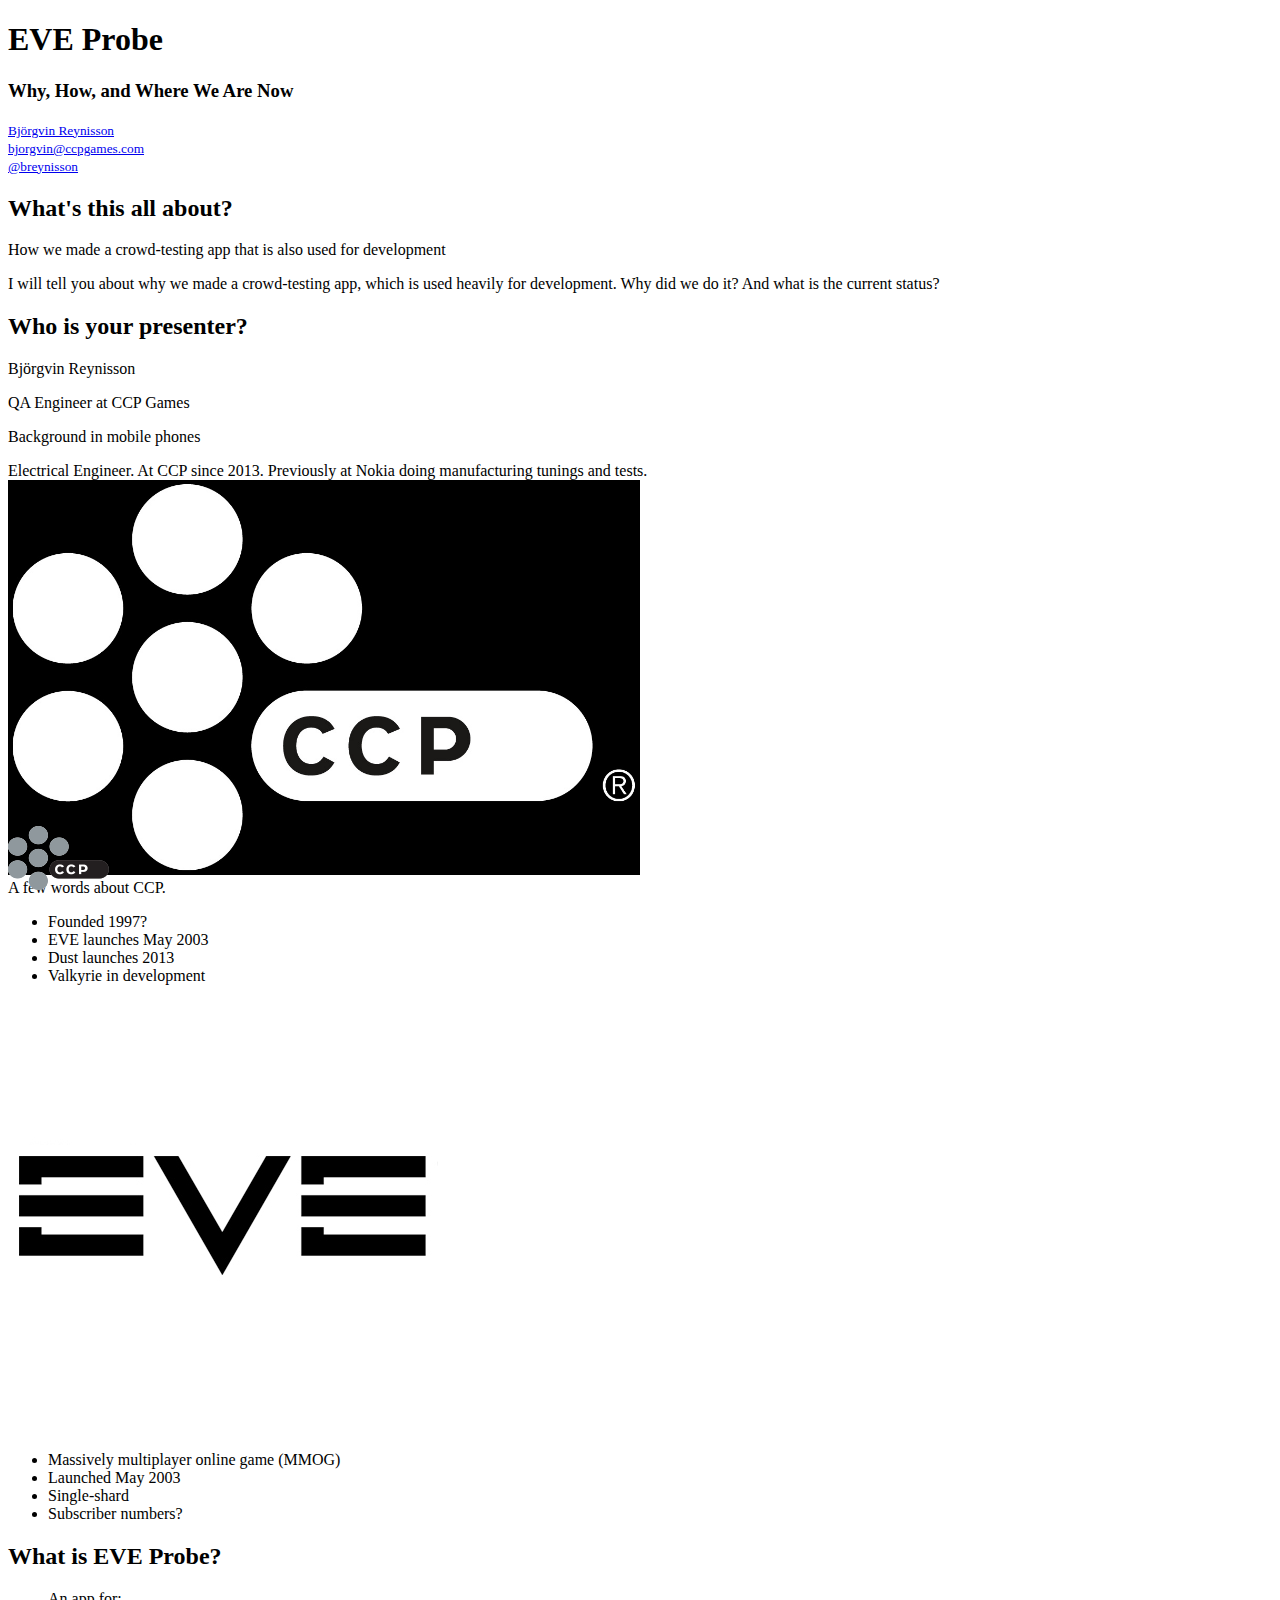
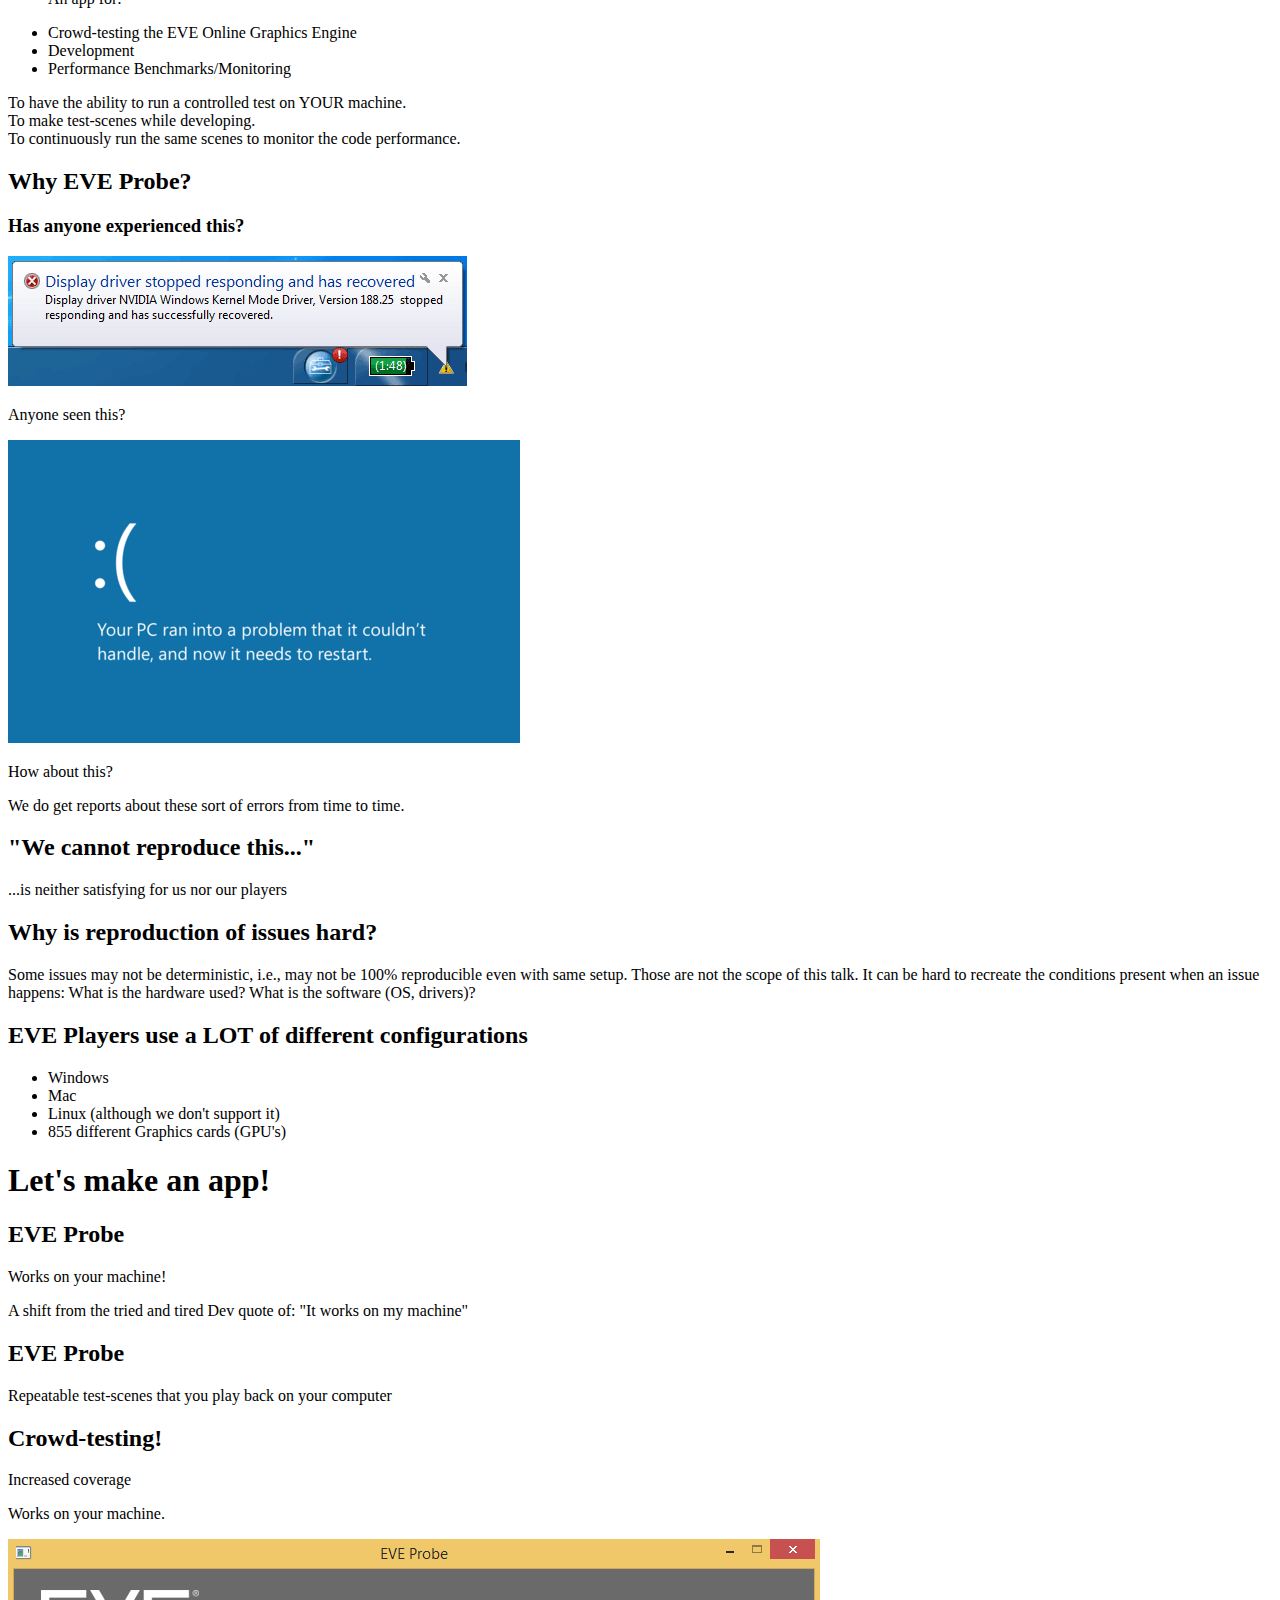
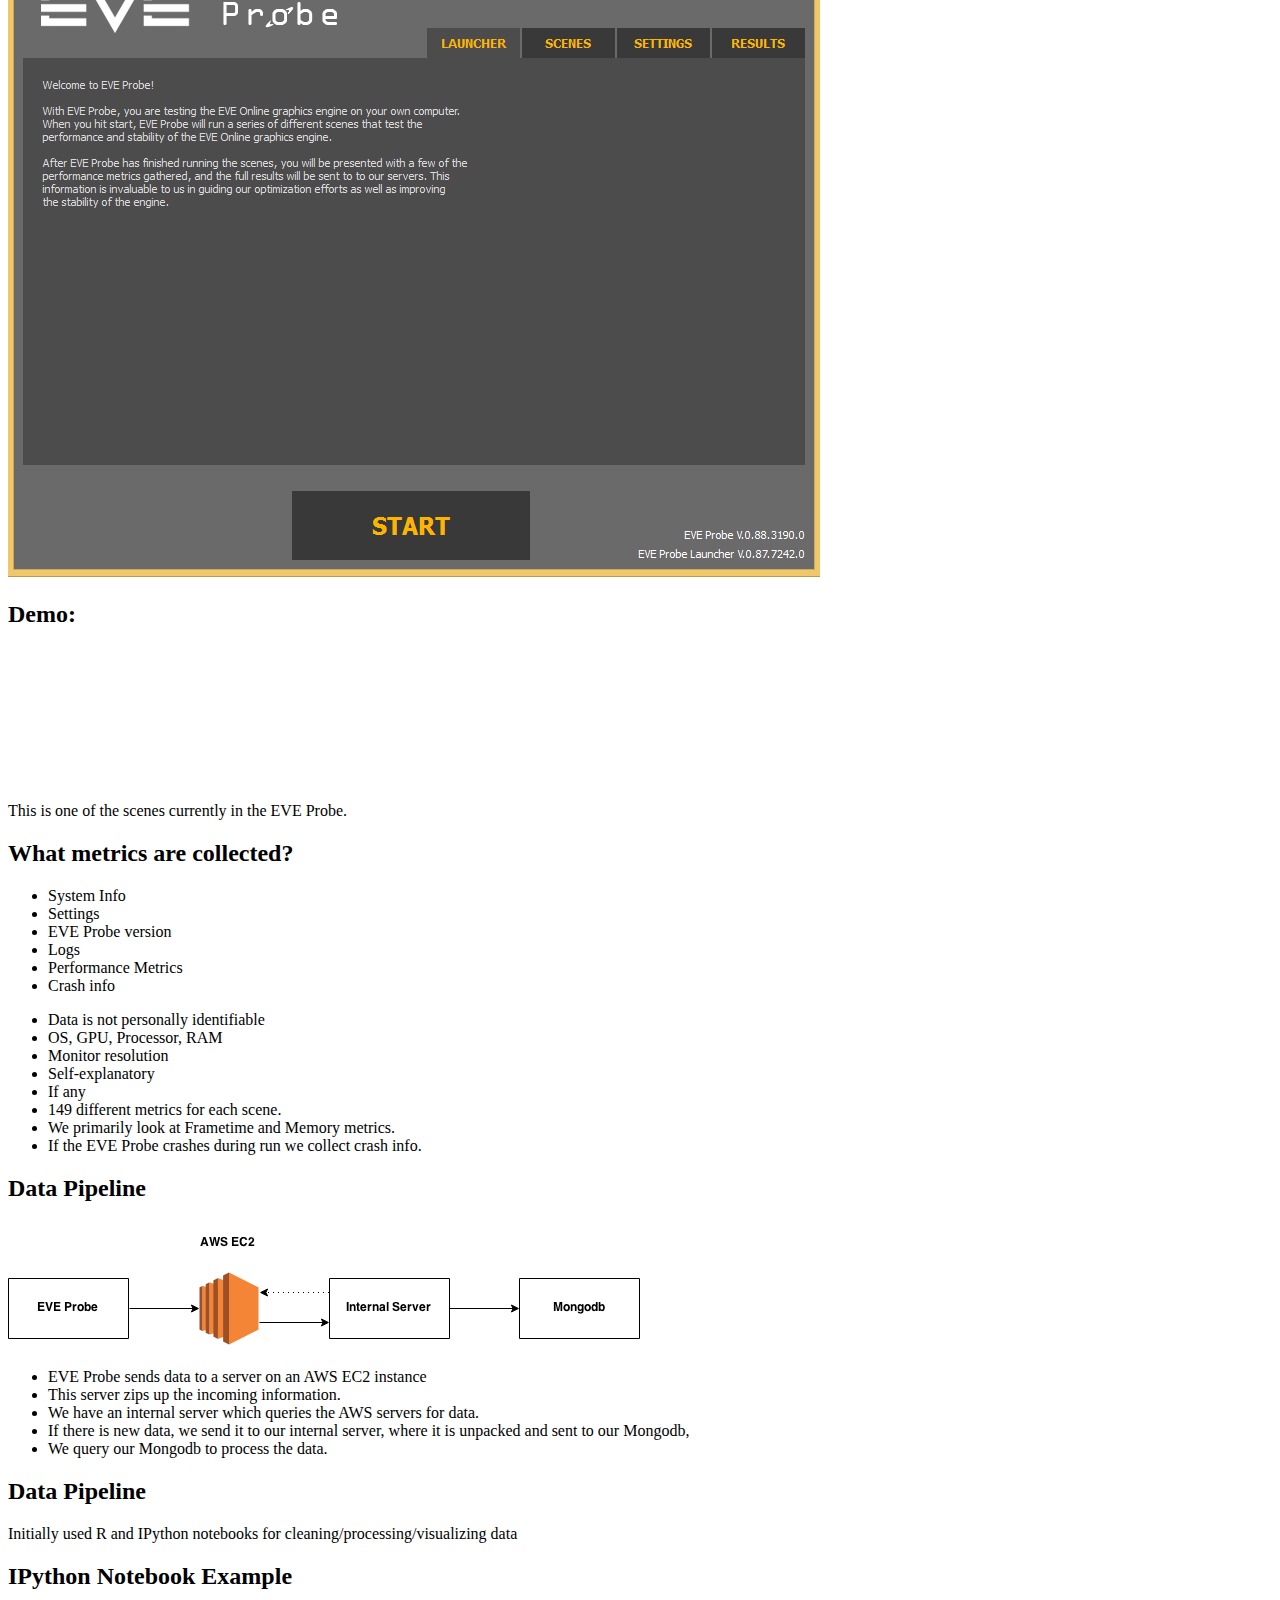
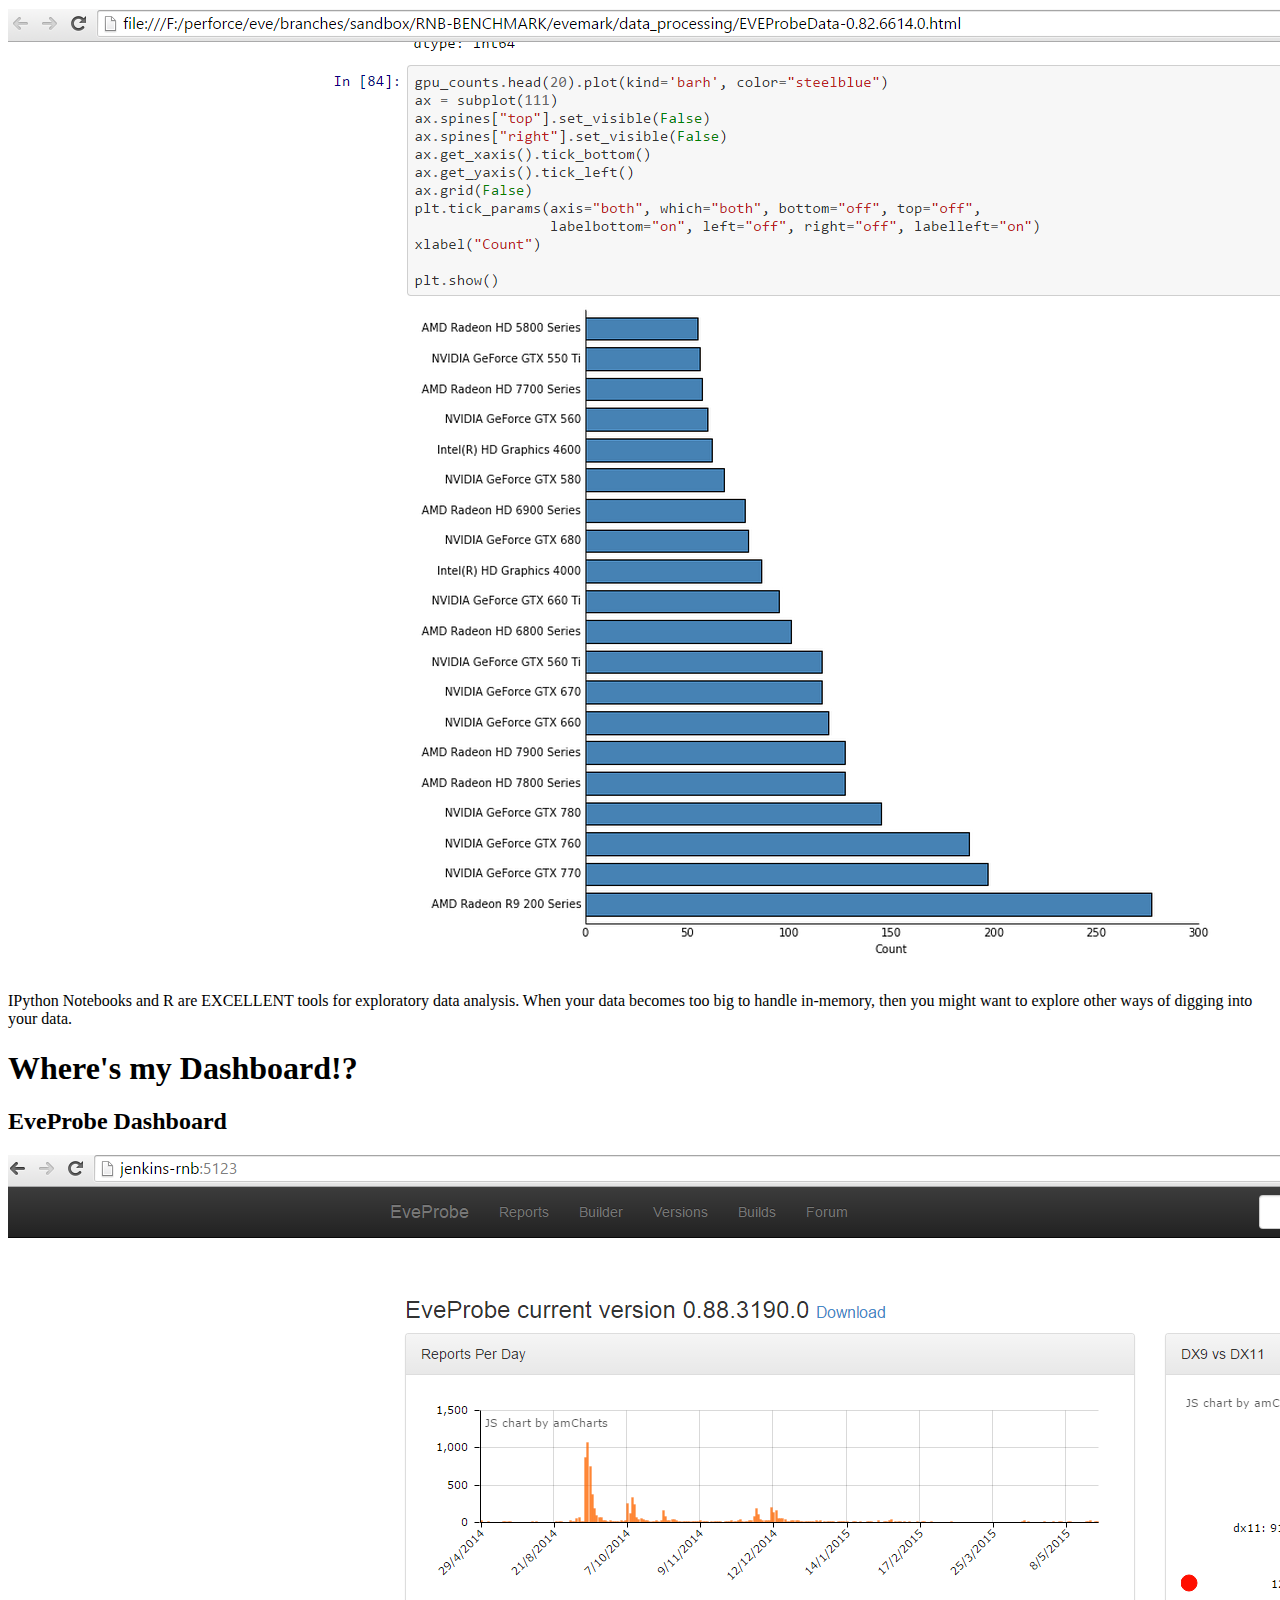
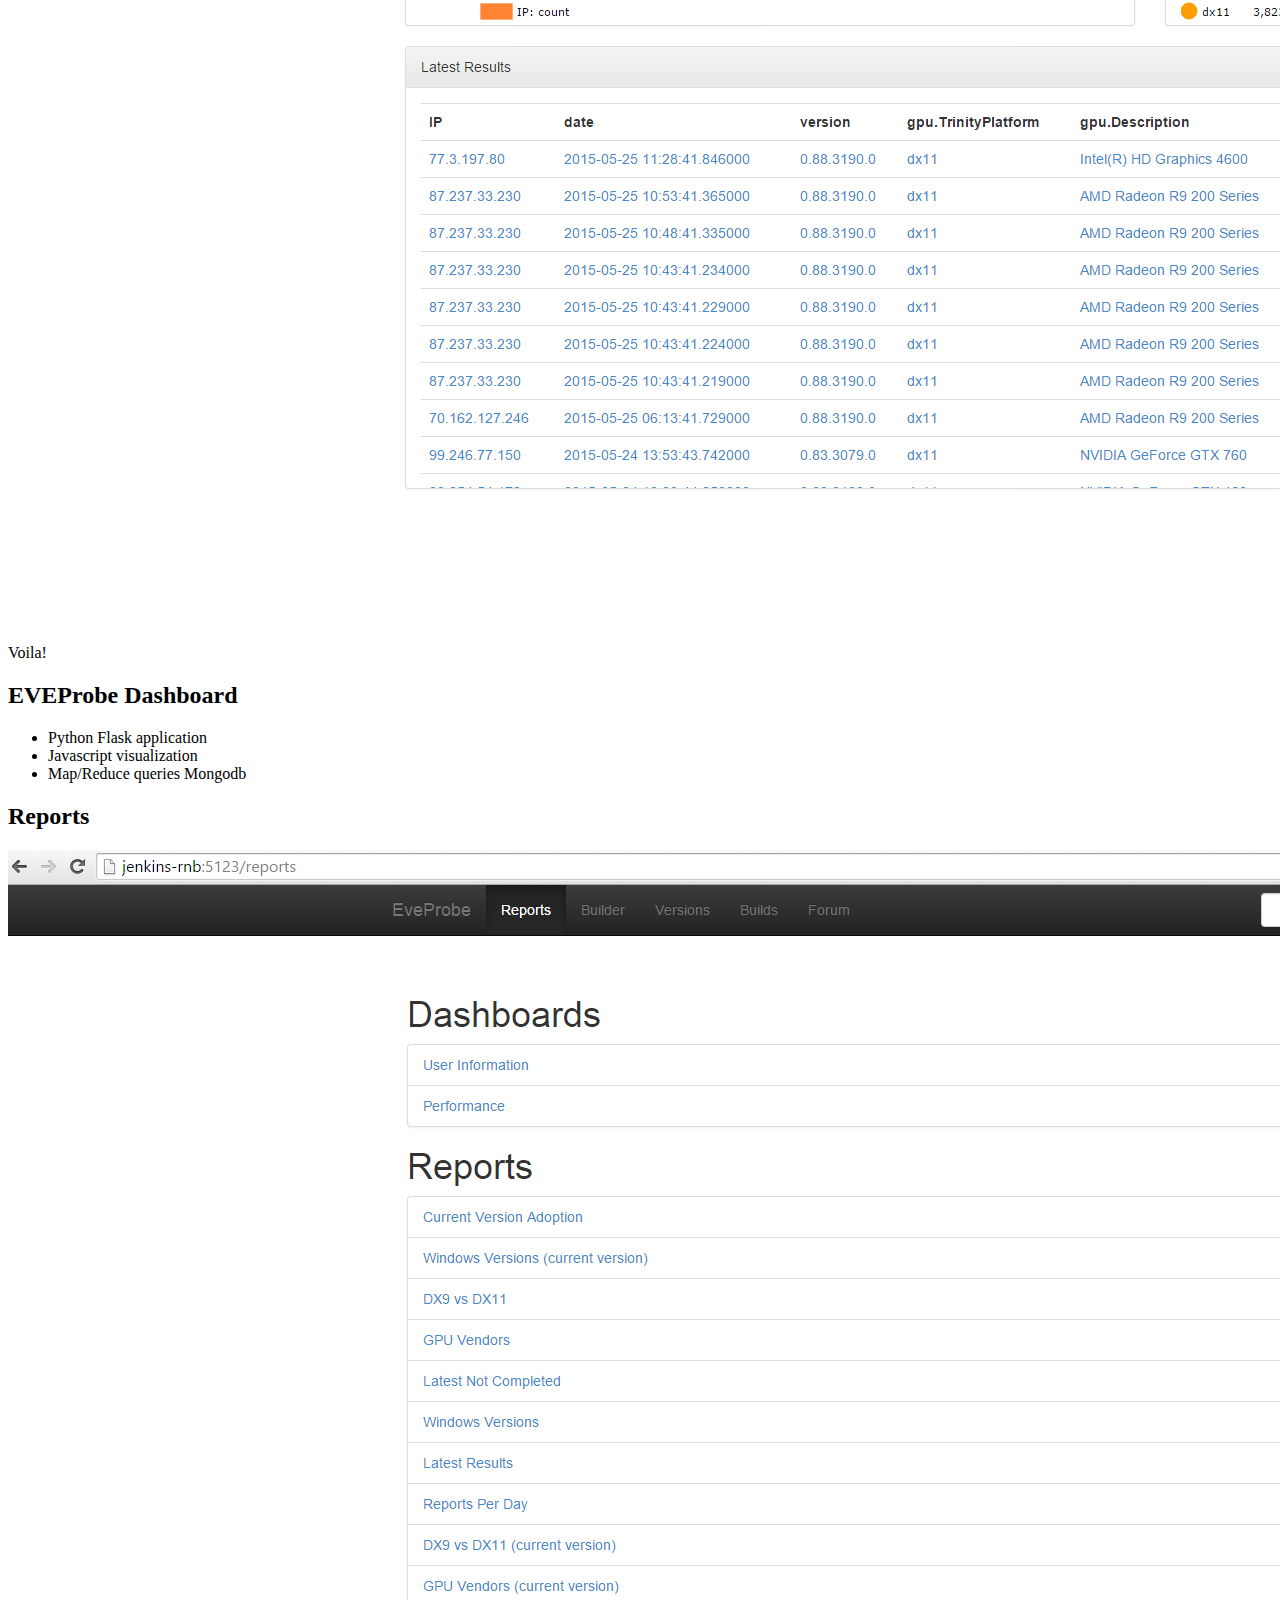
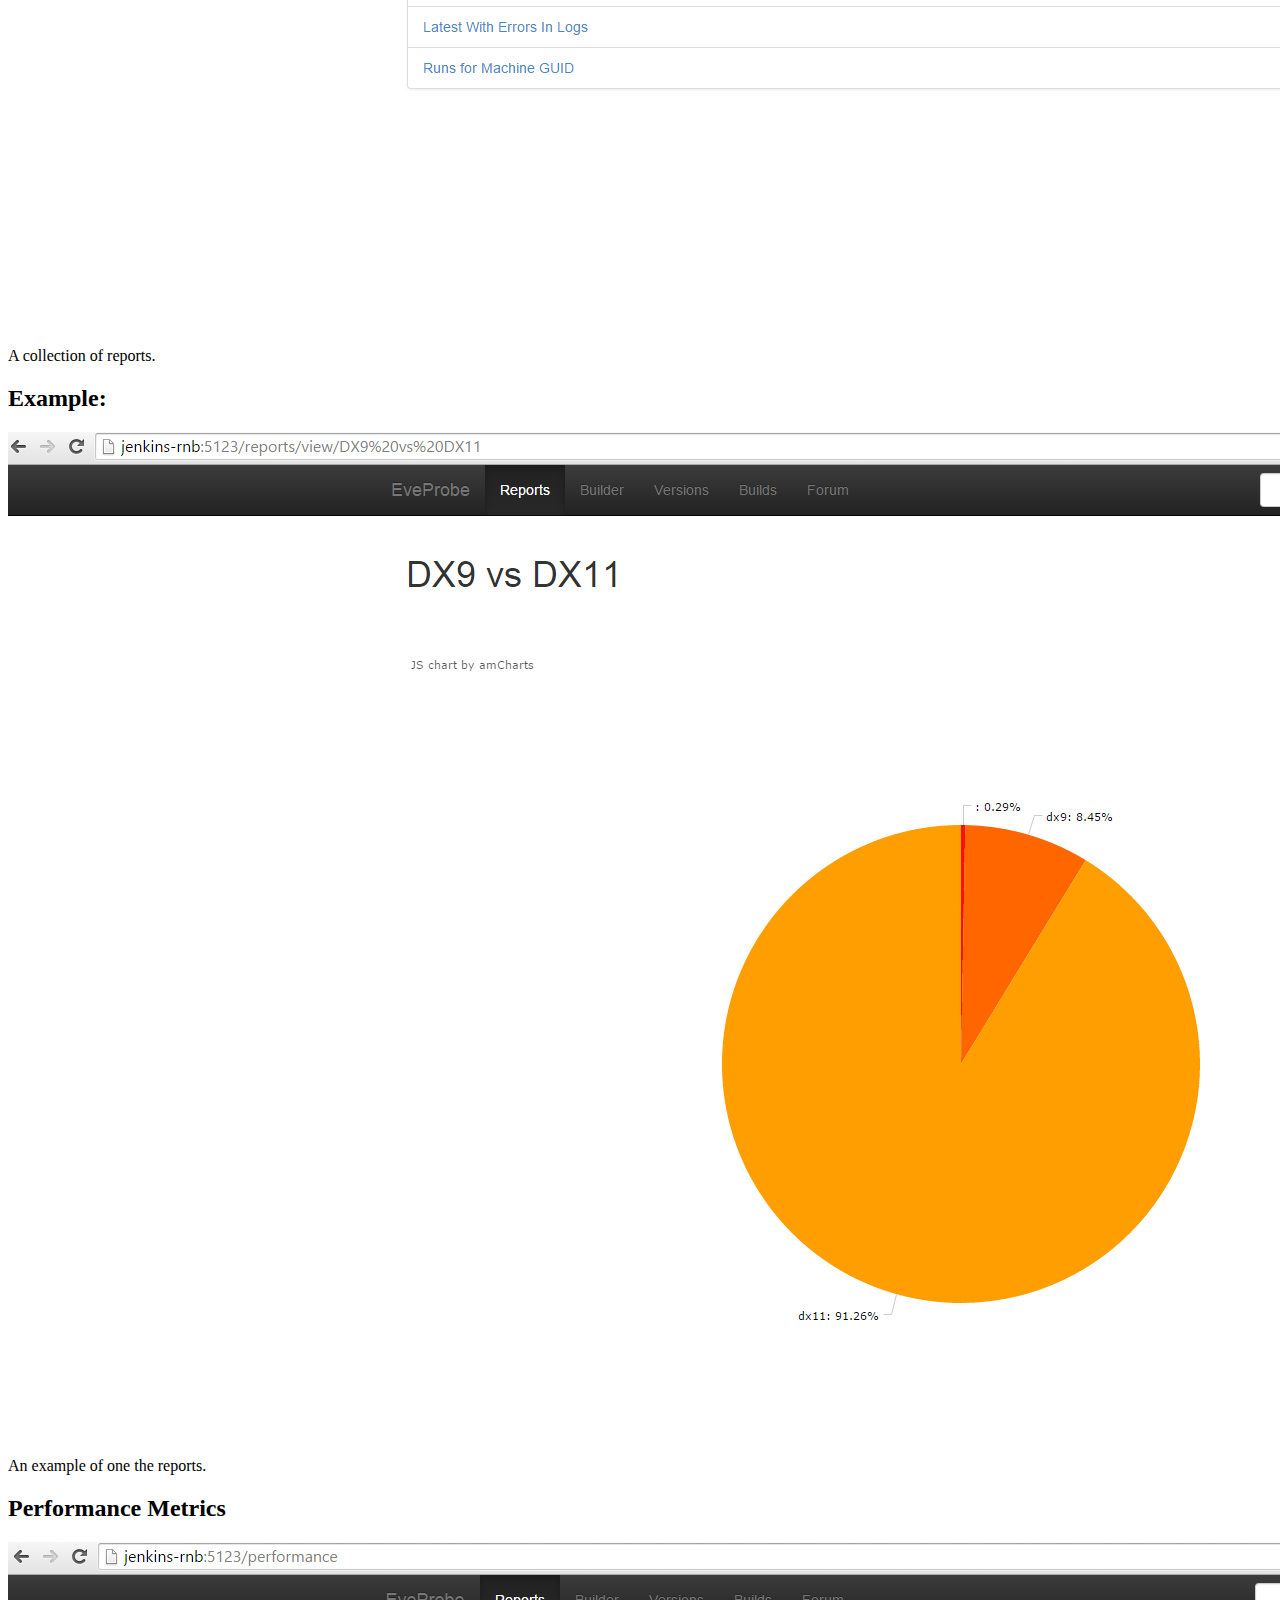
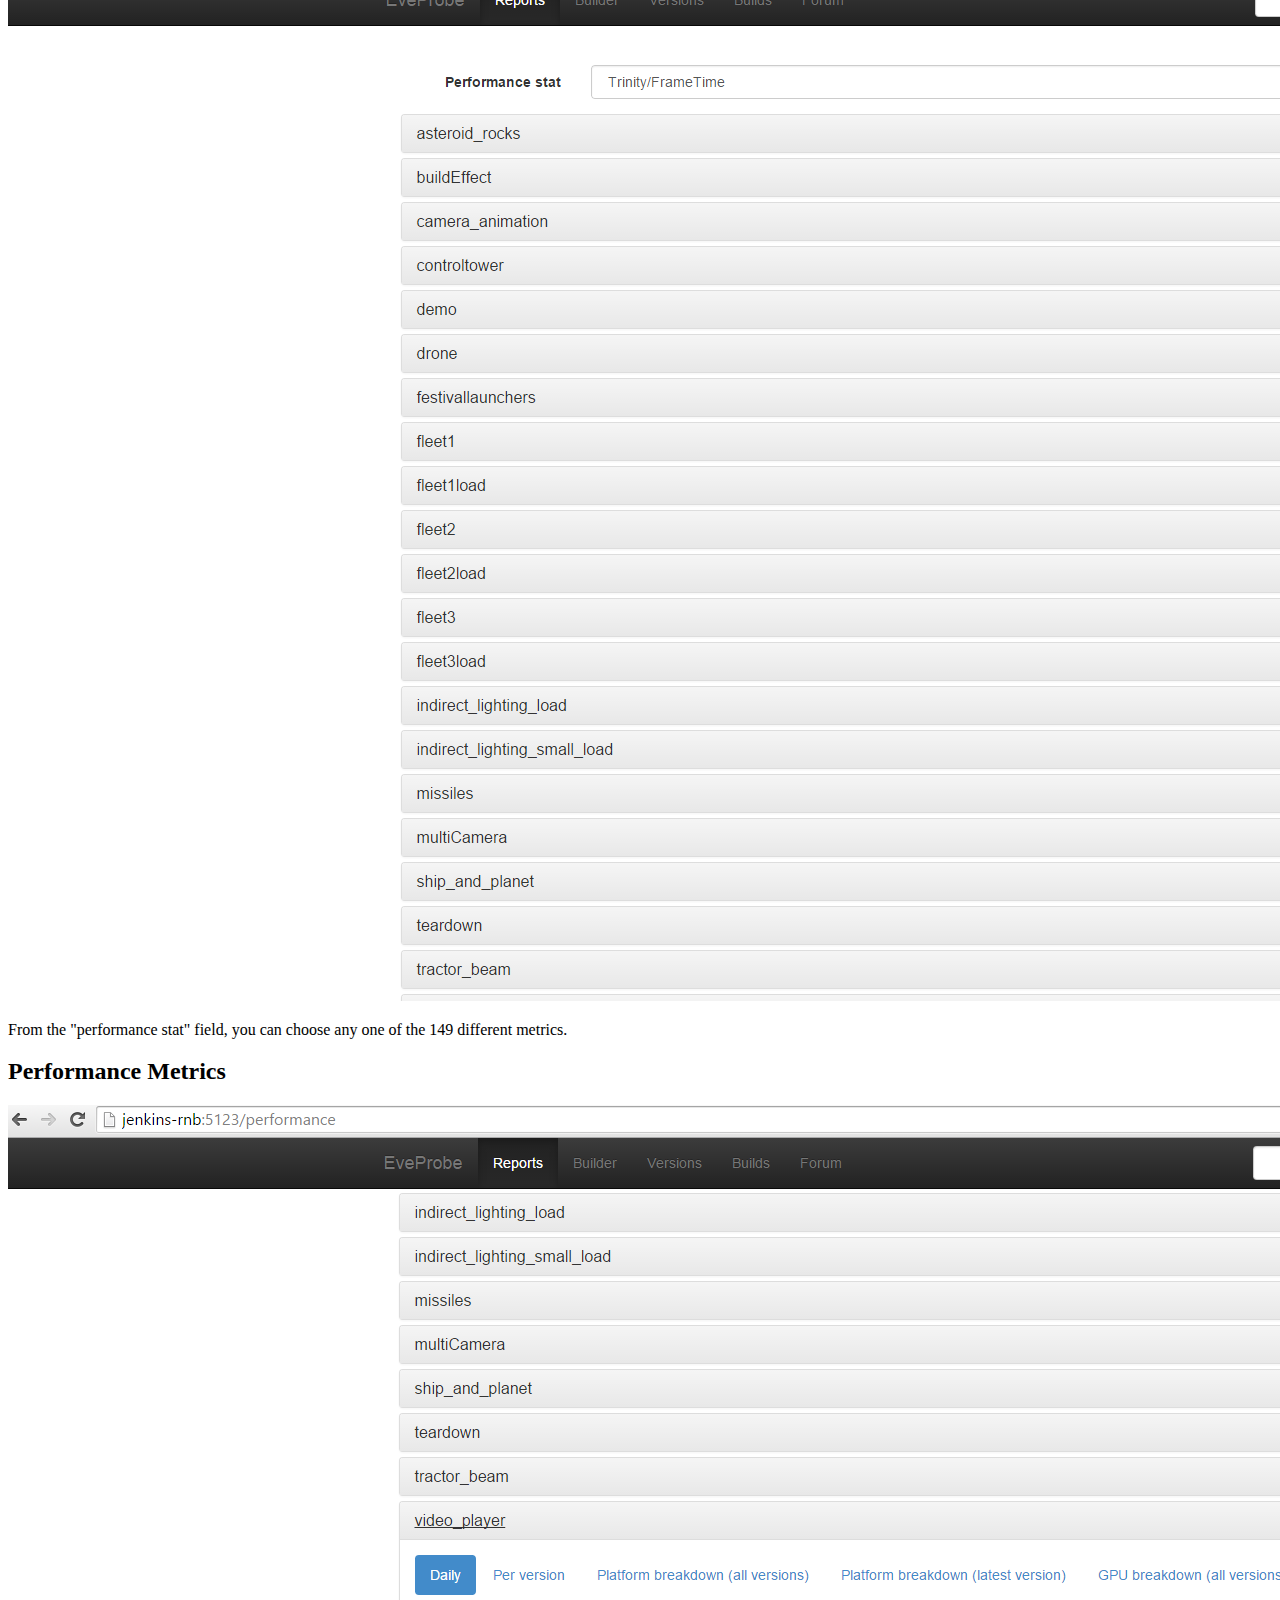
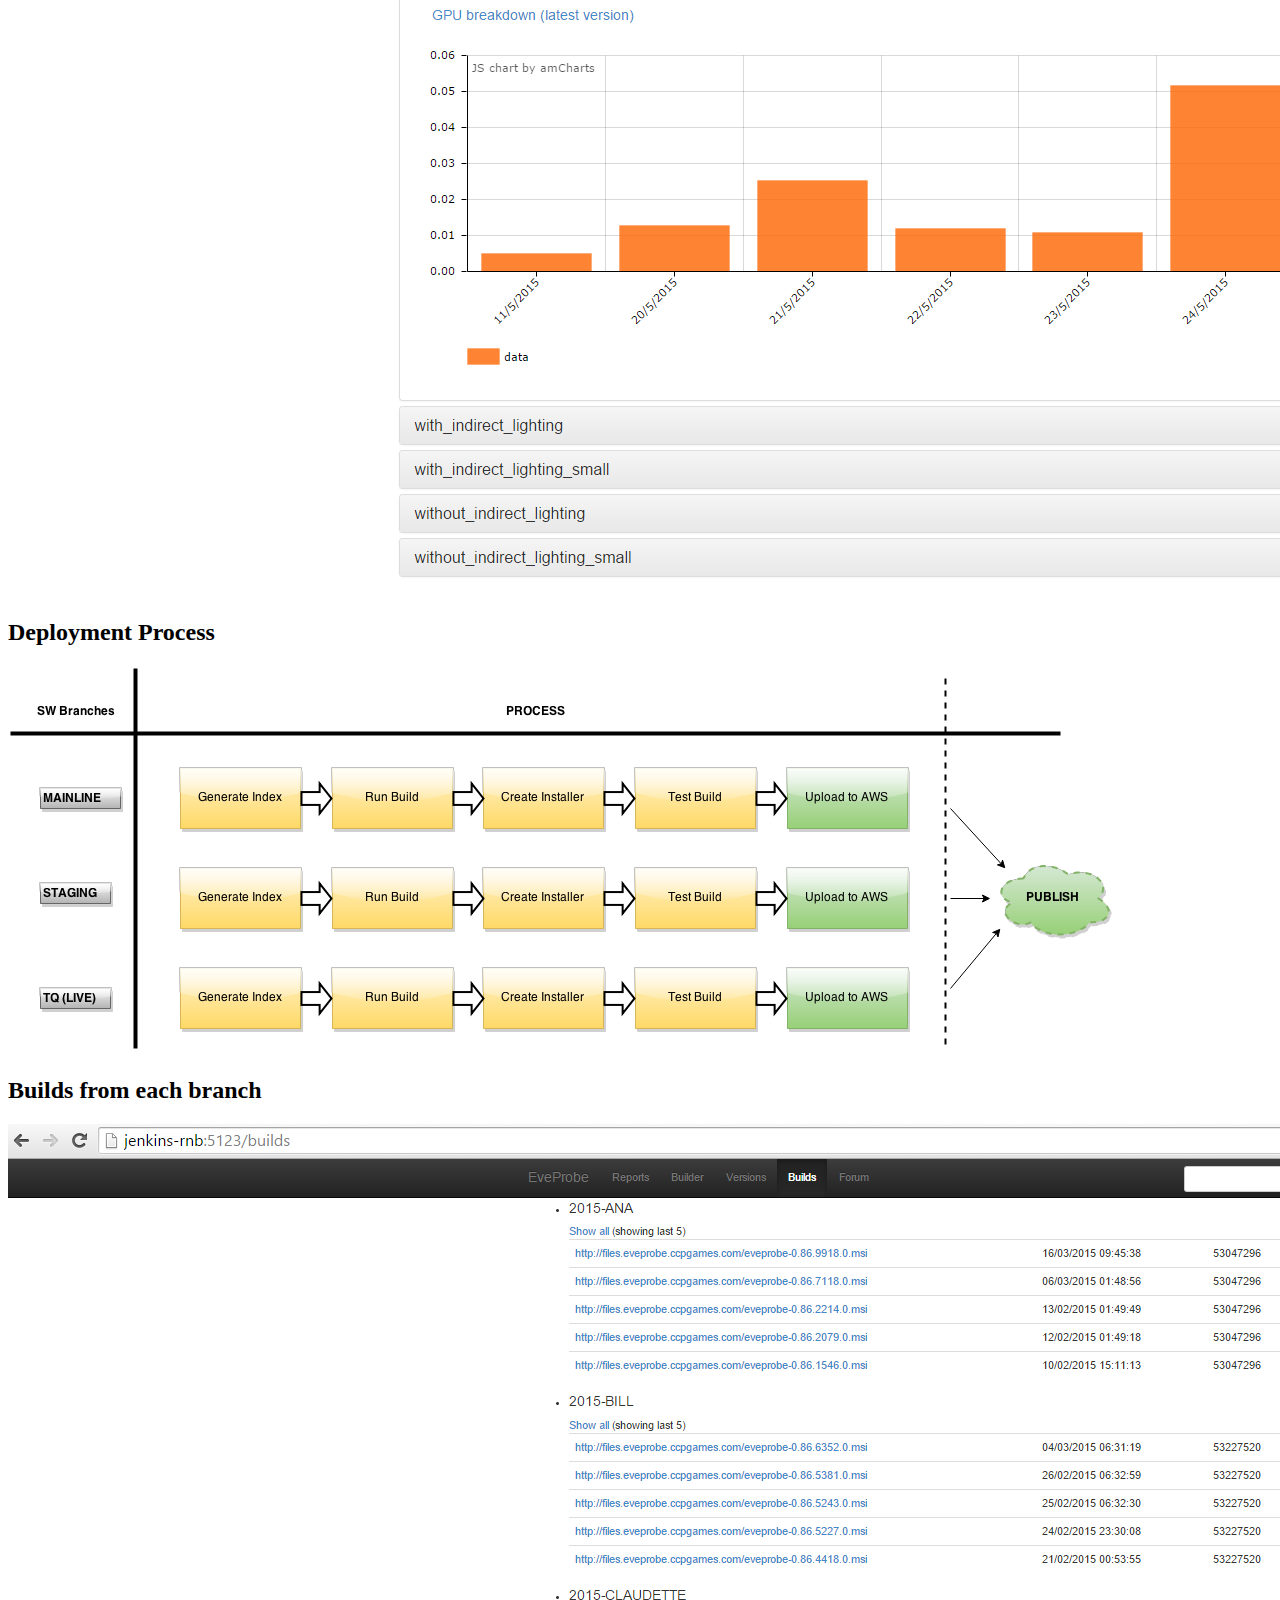
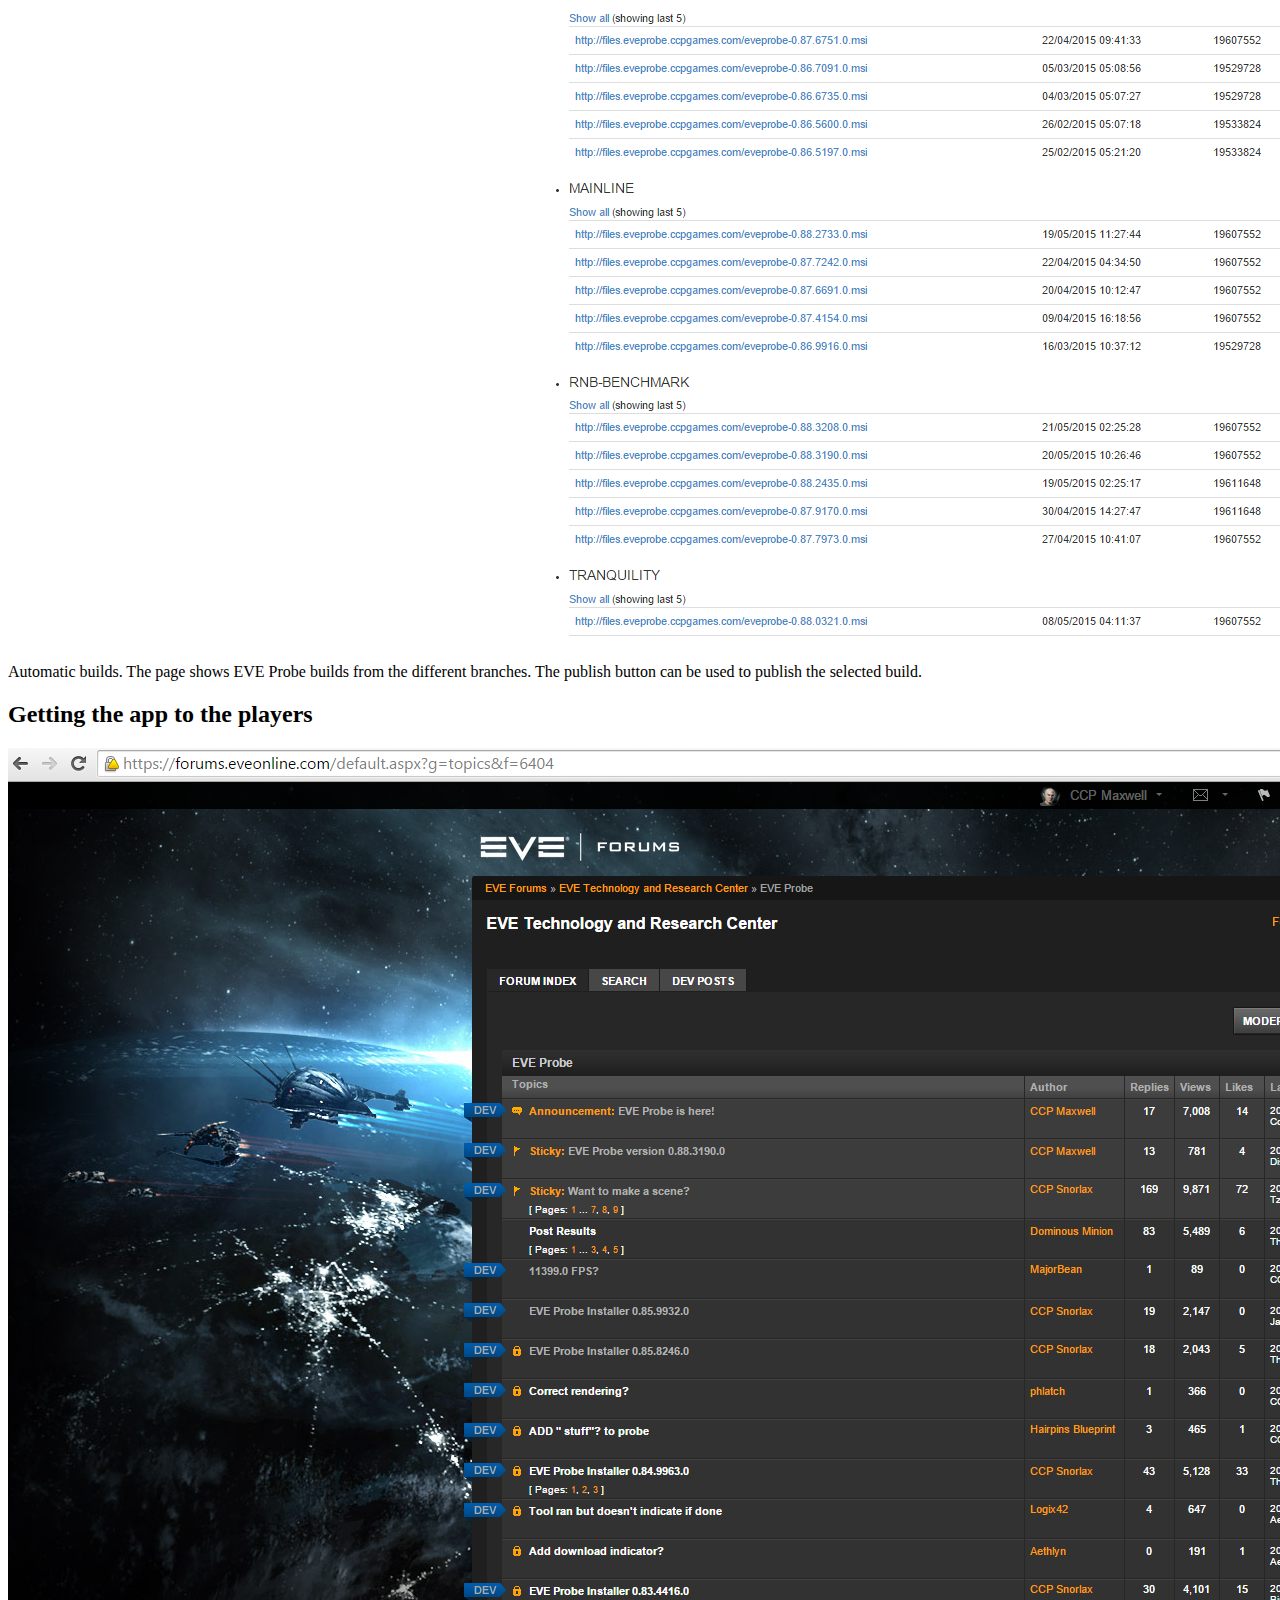
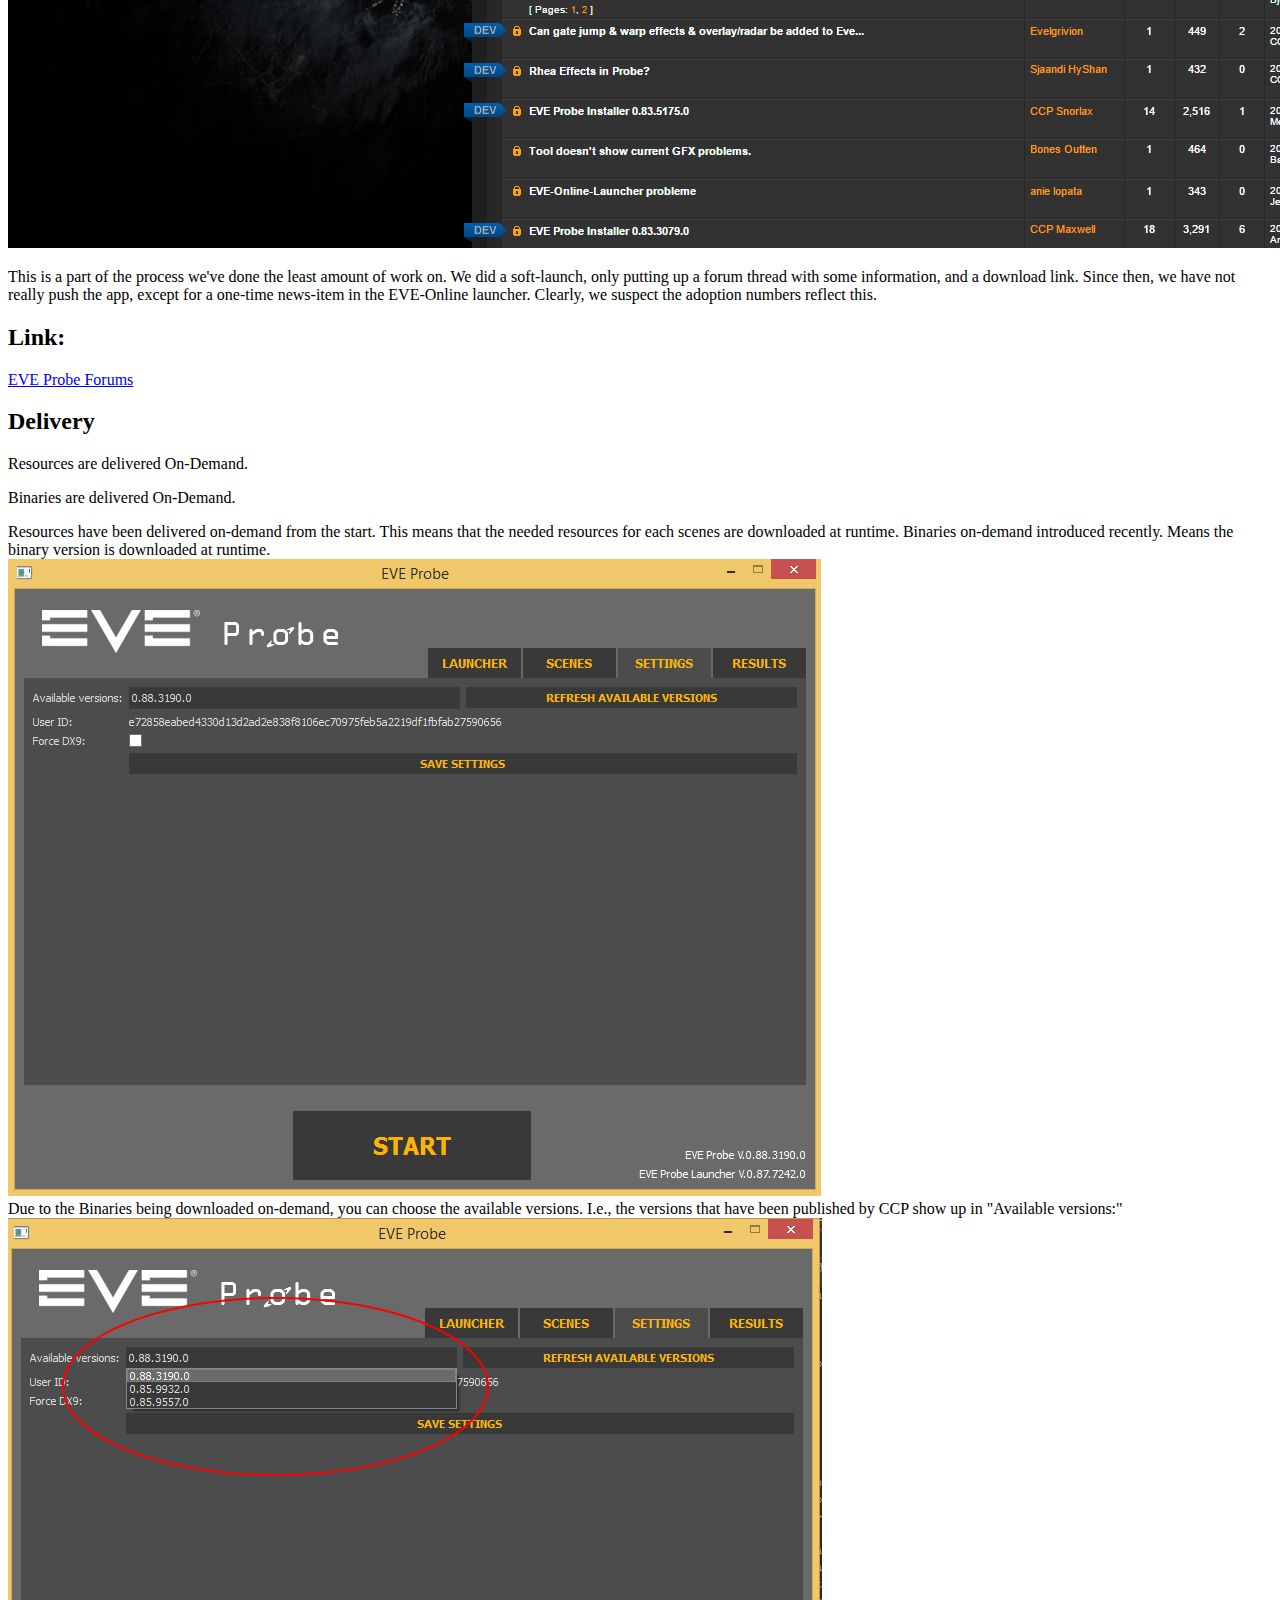
==== index.html @ 6dc3b08c "Copy eveprobe.html file to index.html. (Trial to get gh-pages to work)." ====
<!doctype html>
<html lang="en">

	<head>
		<meta charset="utf-8">

		<title>EVE Probe - Crowd-testing a Graphics Engine</title>

		<meta name="description" content="EVE Probe, Why, What and How.">
		<meta name="author" content="Bjorgvin Reynisson">

		<meta name="apple-mobile-web-app-capable" content="yes" />
		<meta name="apple-mobile-web-app-status-bar-style" content="black-translucent" />

		<meta name="viewport" content="width=device-width, initial-scale=1.0, maximum-scale=1.0, user-scalable=no, minimal-ui">

		<link rel="stylesheet" href="reveal.js/css/reveal.css">
		<link rel="stylesheet" href="blank.css">
		<link rel="stylesheet" href="reveal.js/css/theme/black.css" id="theme">

		<!-- Code syntax highlighting -->
		<link rel="stylesheet" href="reveal.js/lib/css/zenburn.css">

		<!-- Printing and PDF exports -->
		<script>
			var link = document.createElement( 'link' );
			link.rel = 'stylesheet';
			link.type = 'text/css';
			link.href = window.location.search.match( /print-pdf/gi ) ? 'reveal.js/css/print/pdf.css' : 'reveal.js/css/print/paper.css';
			document.getElementsByTagName( 'head' )[0].appendChild( link );
		</script>

		<!--[if lt IE 9]>
		<script src="reveal.js/lib/js/html5shiv.js"></script>
		<![endif]-->
	</head>

	<body>

		<div class="reveal">

			<div class='footer'>
    		<img src="pics/CCP.png">
  		</div>

			<!-- Any section element inside of this container is displayed as a slide -->
			<div class="slides">
				<section>
					<h1>EVE Probe</h1>
					<h3>Why, How, and Where We Are Now</h3>
					<p>
						<small><a href="bjorgvin@ccpgames.com">Björgvin Reynisson</a> </small><br>

                        <small><a href="bjorgvin@ccpgames.com">bjorgvin@ccpgames.com</a> </small><br>

                        <small><a href="http://twitter.com/breynisson">@breynisson</a> </small>
                    </p>
				</section>

                <section>
                    <h2>What's this all about?</h2>
                    <p>
                        How we made a crowd-testing app that is also used for development
                    </p>
                    <aside  class="notes">
                        I will tell you about why we made a crowd-testing app, which is
                        used heavily for development. Why did we do it? And what is the
                        current status?
                    </aside>
                </section>

                <section>
                    <h2>Who is your presenter?</h2>
                    <p>Björgvin Reynisson</p>
                    <p>QA Engineer at CCP Games</p>
                    <p>Background in mobile phones</p>
                    <aside  class="notes">
                        Electrical Engineer.
                        At CCP since 2013. Previously at Nokia doing manufacturing
                        tunings and tests.
                    </aside>
                </section>

				<section>
						<img src="pics/ccp_onblack.jpg" width="50%" height="50%"/>

					<aside class="notes">
						A few words about CCP.
						<ul>
							<li>Founded 1997?</li>
							<li>EVE launches May 2003</li>
							<li>Dust launches 2013</li>
							<li>Valkyrie  in development</li>
						</ul>
					</aside>
				</section>

				<section>
					<img src="pics/EVE_logo_plain_lrg.jpg">
					<aside class="notes">
                        <ul>
                            <li>Massively multiplayer online game (MMOG)</li>
                            <li>Launched May 2003</li>
                            <li>Single-shard</li>
                            <!-- TODO: Can I put subscriber numbers here?-->
                            <li>Subscriber numbers?</li>
                        </ul>
					</aside>
				</section>

				<section>
					<h2>What is EVE Probe?</h2>
					<ul class="fragment">
                        <p>An app for:</p>
						<li>Crowd-testing the EVE Online Graphics Engine</li>
						<li>Development</li>
						<li>Performance Benchmarks/Monitoring</li>
					</ul>
					<aside class="notes">
                        <li>To have the ability to run a controlled test on YOUR machine.</li>
                        <li>To make test-scenes while developing.</li>
                        <li>To continuously run the same scenes to monitor the code performance.</li>
					</aside>
				</section>

				<section>
					<h2>Why EVE Probe?</h2>
				</section>
				
				<section>
					<h3>Has anyone experienced this?</h3>
					<img src="pics/display_driver_crash.jpg"/>
				    <aside  class="notes">
						<p>Anyone seen this?</p>
				    </aside>
				</section>

				<section>
                    <img src="pics/Blue_Screen_of_Death.png"/>
				    <aside  class="notes">
						<p>How about this?</p>
						<p>We do get reports about these sort of errors from time to time.</p>
				    </aside>
				</section>

				<section>
					<h2>"We cannot reproduce this..."</h2>
				    <aside  class="notes">
                        <p>...is neither satisfying for us nor our players</p>
				    </aside>
				</section>


                <section>
                    <h2>Why is reproduction of issues hard?</h2>

                    <aside  class="notes">
                        Some issues may not be deterministic, i.e., may not be 100%
                        reproducible even with same setup. Those are not the scope of this talk.

                        It can be hard to recreate the conditions present when an issue happens:
                        What is the hardware used? What is the software (OS, drivers)?

                    </aside>
                </section>

                <section>
                    <h2>EVE Players use a LOT of different configurations</h2>
                    <ul class="fragment">
                        <li>Windows</li>
                        <li>Mac</li>
                        <li>Linux (although we don't support it)</li>
                        <li>855 different Graphics cards (GPU's)</li>
                    </ul>
                    <aside  class="notes">
                        <p></p>
                    </aside>
                </section>


                <section>
                    <h1>
                        Let's make an app!
                    </h1>
                    <aside  class="notes">
                    </aside>
                </section>

                <section>
                    <h2>
                        EVE Probe
                    </h2>
                    Works on your machine!
                    <aside  class="notes">
                        <p>
                            A shift from the tried and tired Dev quote of: "It works on my machine"
                        </p>
                    </aside>
                </section>

                <section>
                    <h2>
                        EVE Probe
                    </h2>
                    <p>
                        Repeatable test-scenes that you play back on your computer
                    </p>
                    <aside  class="notes">
                    </aside>
                </section>

                <section>
                    <h2>
                        Crowd-testing!
                    </h2>
                    <p>Increased coverage</p>
                    <aside  class="notes">
                        <p>
                            Works on your machine. 
                        </p>
                    </aside>
                </section>


                <section>
                    <img src="pics/EVEProbeLauncher.PNG"/>
                    <aside  class="notes">
                    </aside>
                </section>

                <section>
                    <h2>Demo:</h2>
                    <video class="stretch" data-autoplay src="video/fleet3.mp4" type="video/mp4"></video>
                    <aside  class="notes">
                        This is one of the scenes currently in the EVE Probe.
                    </aside>
                </section>

                <section>
                    <h2>
                        What metrics are collected?
                    </h2>
                    <ul class="fragment">
                        <li>System Info</li>
                        <li>Settings</li>
                        <li>EVE Probe version</li>
                        <li>Logs</li>
                        <li>Performance Metrics</li>
                        <li>Crash info</li>
                    </ul>
                    <aside class="notes">
                        <ul>
                            <li>Data is not personally identifiable</li>
                            <li>OS, GPU, Processor, RAM</li>
                            <li>Monitor resolution</li>
                            <li>Self-explanatory</li>
                            <li>If any</li>
                            <li>149 different metrics for each scene.</li>
                            <li>We primarily look at Frametime and Memory metrics.</li>
                            <li>If the EVE Probe crashes during run we collect crash info.</li>
                        </ul>
                    </aside>
                </section>

                <section>
                    <h2>Data Pipeline</h2>
                    <img src="pics/DataCollection.png"/>
                    <aside  class="notes">
                        <ul>
                            <li>EVE Probe sends data to a server on an AWS EC2 instance</li>
                            <li>This server zips up the incoming information.</li>
                            <li>We have an internal server which queries the AWS servers for
                            data.</li>
                            <li>If there is new data, we send it to our internal server, where
                            it is unpacked and sent to our Mongodb,</li>
                            <li>We query our Mongodb to process the data.</li>
                        </ul>
                    </aside>
                </section>

                <section>
                    <h2>Data Pipeline</h2>
                    <p>
                        Initially used R and IPython notebooks for cleaning/processing/visualizing data
                    </p>
                    <aside  class="notes">
                    </aside>
                </section>

                <section>
                    <h2>
                        IPython Notebook Example
                    </h2>
                    <img src="pics/EVEProbe_IPythonNotebook.PNG"/>
                    <aside  class="notes">
                        <p>
                            IPython Notebooks and R are EXCELLENT tools for exploratory data analysis.
                            When your data becomes too big to handle in-memory, then you might want to
                            explore other ways of digging into your data.
                        </p>
                    </aside>
                </section>

                <section>
                    <h1>
                        Where's my Dashboard!?
                    </h1>
                    <aside  class="notes">
                    </aside>
                </section>

                <section>
                    <h2>
                        EveProbe Dashboard
                    </h2>
                    <img src="pics/EVEProbeDashboard.PNG"/>
                    <aside  class="notes">
                        <p>
                            Voila!
                        </p>
                    </aside>
                </section>

                <section>
                    <h2>
                        EVEProbe Dashboard
                    </h2>
                    <ul>
                        <li>Python Flask application</li>
                        <li>Javascript visualization</li>
                        <li>Map/Reduce queries Mongodb</li>
                    </ul>
                    <aside  class="notes">
                    </aside>
                </section>

                <section>
                    <h2>
                        Reports
                    </h2>
                    <img src="pics/EVEProbe_Reports.PNG"/>
                    <aside  class="notes">
                        <p>
                            A collection of reports.
                        </p>
                    </aside>
                </section>

                <section>
                    <h2>Example:</h2>
                    <img src="pics/EVEProbe_DXsplit.PNG"/>
                    <aside  class="notes">
                        An example of one the reports.
                    </aside>
                </section>

                <section>
                    <h2>Performance Metrics</h2>
                    <img src="pics/EVEProbePerformance_1.PNG"/>
                    <aside  class="notes">
                        <p>
                            From the "performance stat" field, you can choose any one of the 149
                            different metrics.
                        </p>
                    </aside>
                </section>

                <section>
                    <h2>Performance Metrics</h2>
                    <img src="pics/EVEProbePerformance_2.PNG"/>
                    <aside  class="notes">
                    </aside>
                </section>

                <section>
                    <h2>Deployment Process</h2>
                    <img src="pics/ProbeSetup2.png"/>
                    <aside  class="notes">
                    </aside>
                </section>

                <section>
                <h2>Builds from each branch</h2>
                <img src="pics/EVEProbe_builds.PNG"/>
                <aside  class="notes">
                <p>
                Automatic builds.
                The page shows EVE Probe builds from the different branches.
                The publish button can be used to publish the selected build.
                </p>
                </aside>
                </section>

                <section>
                    <h2>Getting the app to the players</h2>
                    <img src="pics/EVEProbeForums.PNG"/>
                    <aside  class="notes">
                        <p>This is a part of the process we've done the least amount of work on.
                        We did a soft-launch, only putting up a forum thread with some information,
                        and a download link.  Since then, we have not really push the app, except for
                        a one-time news-item in the EVE-Online launcher.
                        Clearly, we suspect the adoption numbers reflect this.</p>
                    </aside>
                </section>

                <section>
                    <h2>Link:</h2>
                    <a href="https://forums.eveonline.com/default.aspx?g=topics&f=6404">EVE Probe Forums</a>
                    <aside  class="notes">
                    </aside>
                </section>

                <section>
                    <h2>Delivery</h2>
                    <p>
                        Resources are delivered On-Demand.
                    </p>
                    <p>
                        Binaries are delivered On-Demand.
                    </p>
                    <aside  class="notes">
                        Resources have been delivered on-demand from the start.
                        This means that the needed resources for each scenes are downloaded
                        at runtime.
                        Binaries on-demand introduced recently.
                        Means the binary version is downloaded at runtime.
                    </aside>
                </section>

                <section>
                    <img src="pics/EVEProbeSettings1.PNG"/>
                    <aside  class="notes">
                        Due to the Binaries being downloaded on-demand, you can choose the available versions.
                        I.e., the versions that have been published by CCP show up in "Available versions:"
                    </aside>
                </section>

                <section>
                    <img src="pics/EVEProbeSettings2.PNG"/>
                    <aside  class="notes">
                        Due to the Binaries being downloaded on-demand, you can choose the available versions.
                        I.e., the versions that have been published by CCP show up in "Available versions:"
                    </aside>
                </section>

                <!-- TODO: Remove this one? And simply chat about it?-->
                <section>
                    <h2>Download-on-Demand</h2>
                    <p>
                        Now implemented for EVE Online
                    </p>
                    <p>
                        One of the biggest changes in the delivery of the game
                    </p>
                    <p>
                        Currently investigating binary delivery for EVE Online
                    </p>
                    <aside  class="notes">
                        <p>
                            The EVE Online install used to be more the 7Gigs. The install
                            is now a couple of hundred Megs.
                            You can always choose to download everything.
                        </p>
                    </aside>
                </section>

                <section>
                    <h2>Developer Tool</h2>
                    <ul>
                        <li>A test-framework</li>
                        <li>Repeatable scenes</li>
                    </ul>
                    <aside  class="notes">
                        <p>Heavily used by the core graphics team.</p>
                        <p>
                            Helps when doing any kind of refactoring or optimization.
                            We know that the scene looks the same every time. So when when changing
                            code, and comparing results, we know that the code is the variable, and not the
                            test-setup.
                        </p>
                    </aside>
                </section>

                <section>
                    <h2>Demo:</h2>
                    <video class="stretch" data-autoplay src="video/secondary_lighting.mp4" type="video/mp4"></video>
                    <aside  class="notes">
                    </aside>
                </section>

                <section>
                    <h2>Adoption</h2>
                    <img src="pics/EVEProbeReportsPerDay.PNG" height="75%" width="75%"/>
                    <aside  class="notes">
                        Total test-runs below 10K.
                    </aside>
                </section>

                <section>
                    <h2>Success?</h2>
                    <ul>
                        <li>Great development tool</li>
                        <li>Has proven its worth for hard-to-reproduce defects</li>
                        <li>Big potential for benchmarking use</li>
                    </ul>
                    <aside  class="notes">
                    </aside>
                </section>

                <section>
                    <h2>Improvements?</h2>
                    <ul>
                        <li>Low uptake</li>
                        <li>Soft launch with minimal push</li>
                        <li>Integrate into release process</li>
                    </ul>
                    <aside  class="notes">
                        <ul>
                            <li>We have not really been pushing the app.</li>
                        </ul>
                    </aside>
                </section>

				<section>
					<h1>Questions?</h1>
				</section>

			</div>

		</div>

		<script src="reveal.js/lib/js/head.min.js"></script>
		<script src="reveal.js/js/reveal.js"></script>

		<script>

			// Full list of configuration options available at:
			// https://github.com/hakimel/reveal.js#configuration
			Reveal.initialize({
				controls: true,
				progress: true,
				history: true,
				center: true,

				transition: 'fade', // none/fade/slide/convex/concave/zoom

				// Optional reveal.js plugins
				dependencies: [
					{ src: 'reveal.js/lib/js/classList.js', condition: function() { return !document.body.classList; } },
					{ src: 'reveal.js/plugin/markdown/marked.js', condition: function() { return !!document.querySelector( '[data-markdown]' ); } },
					{ src: 'reveal.js/plugin/markdown/markdown.js', condition: function() { return !!document.querySelector( '[data-markdown]' ); } },
					{ src: 'reveal.js/plugin/highlight/highlight.js', async: true, condition: function() { return !!document.querySelector( 'pre code' ); }, callback: function() { hljs.initHighlightingOnLoad(); } },
					{ src: 'reveal.js/plugin/zoom-js/zoom.js', async: true },
					{ src: 'reveal.js/plugin/notes/notes.js', async: true }
				]
			});


		</script>

	</body>
</html>
---- blank.css ----
.reveal .footer {
    position: absolute;
    bottom: 1em;
    left: 1em;
    font-size: 0.5em;
}
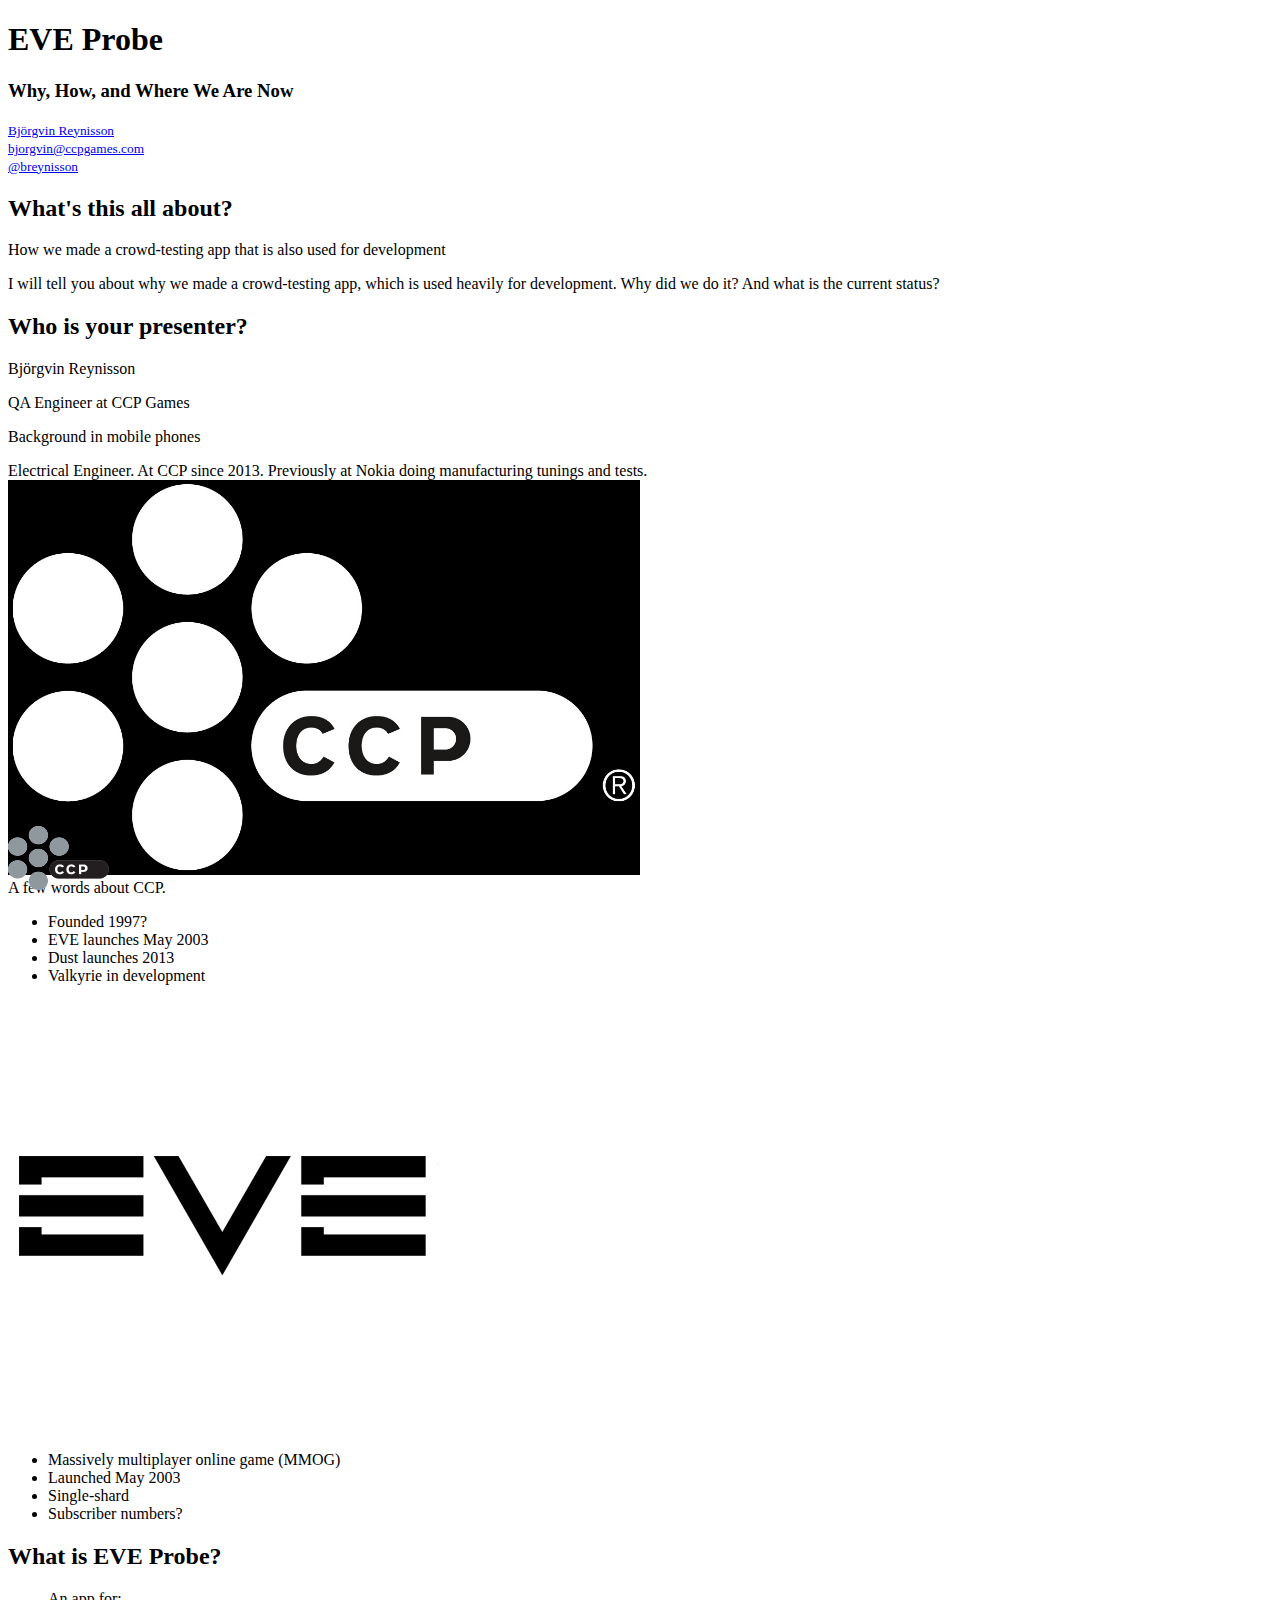
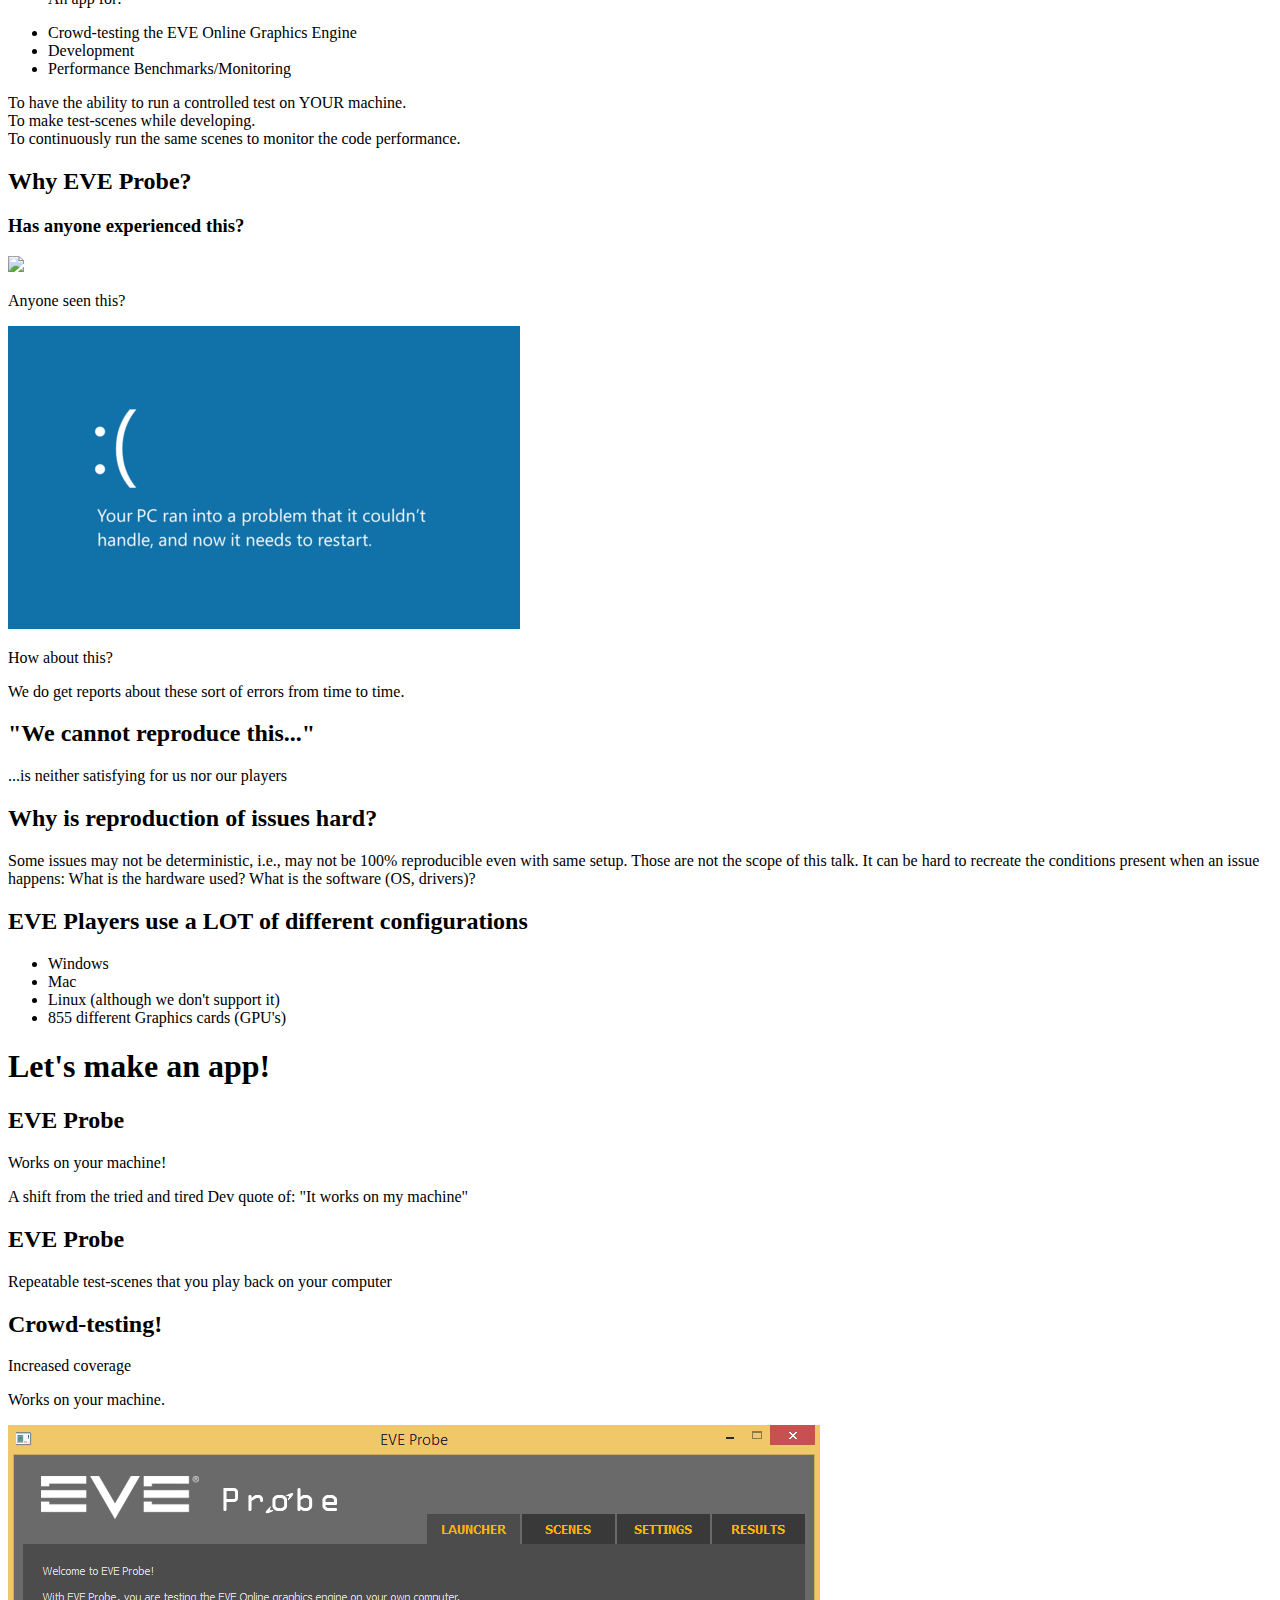
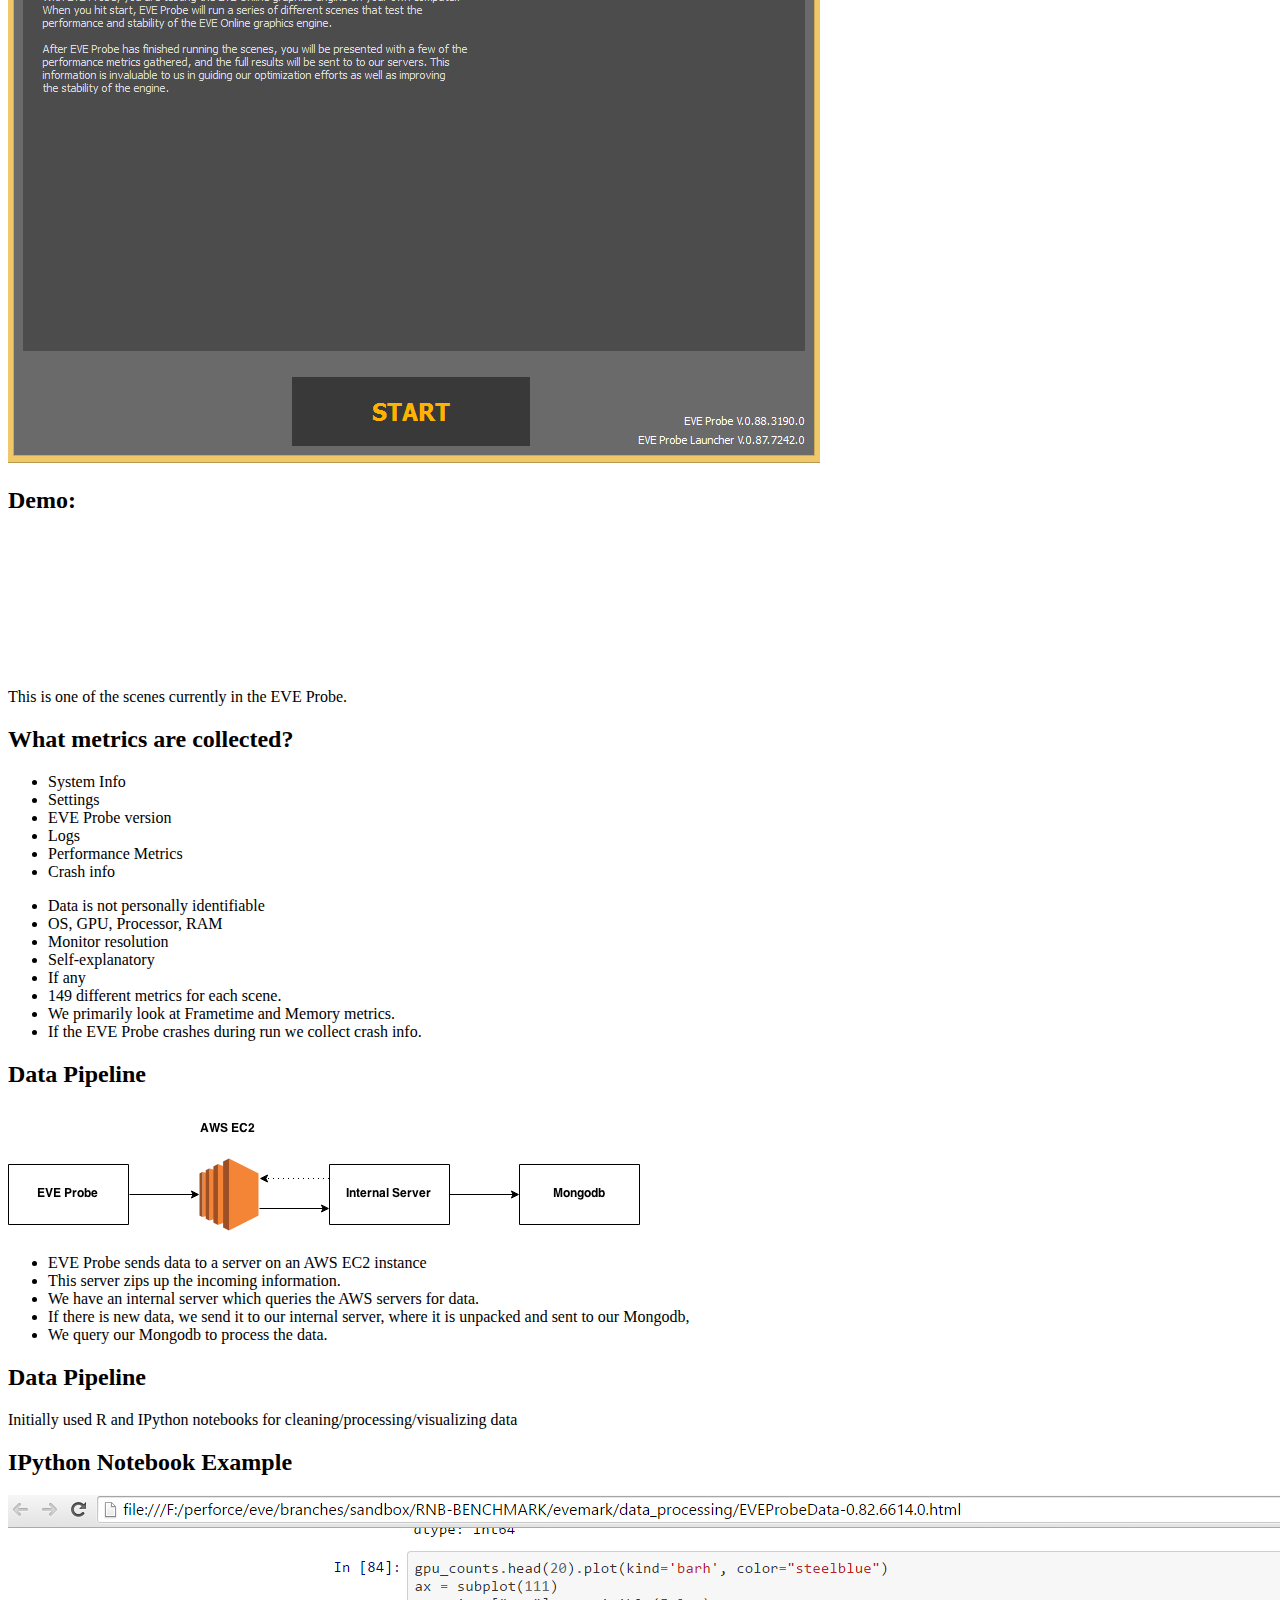
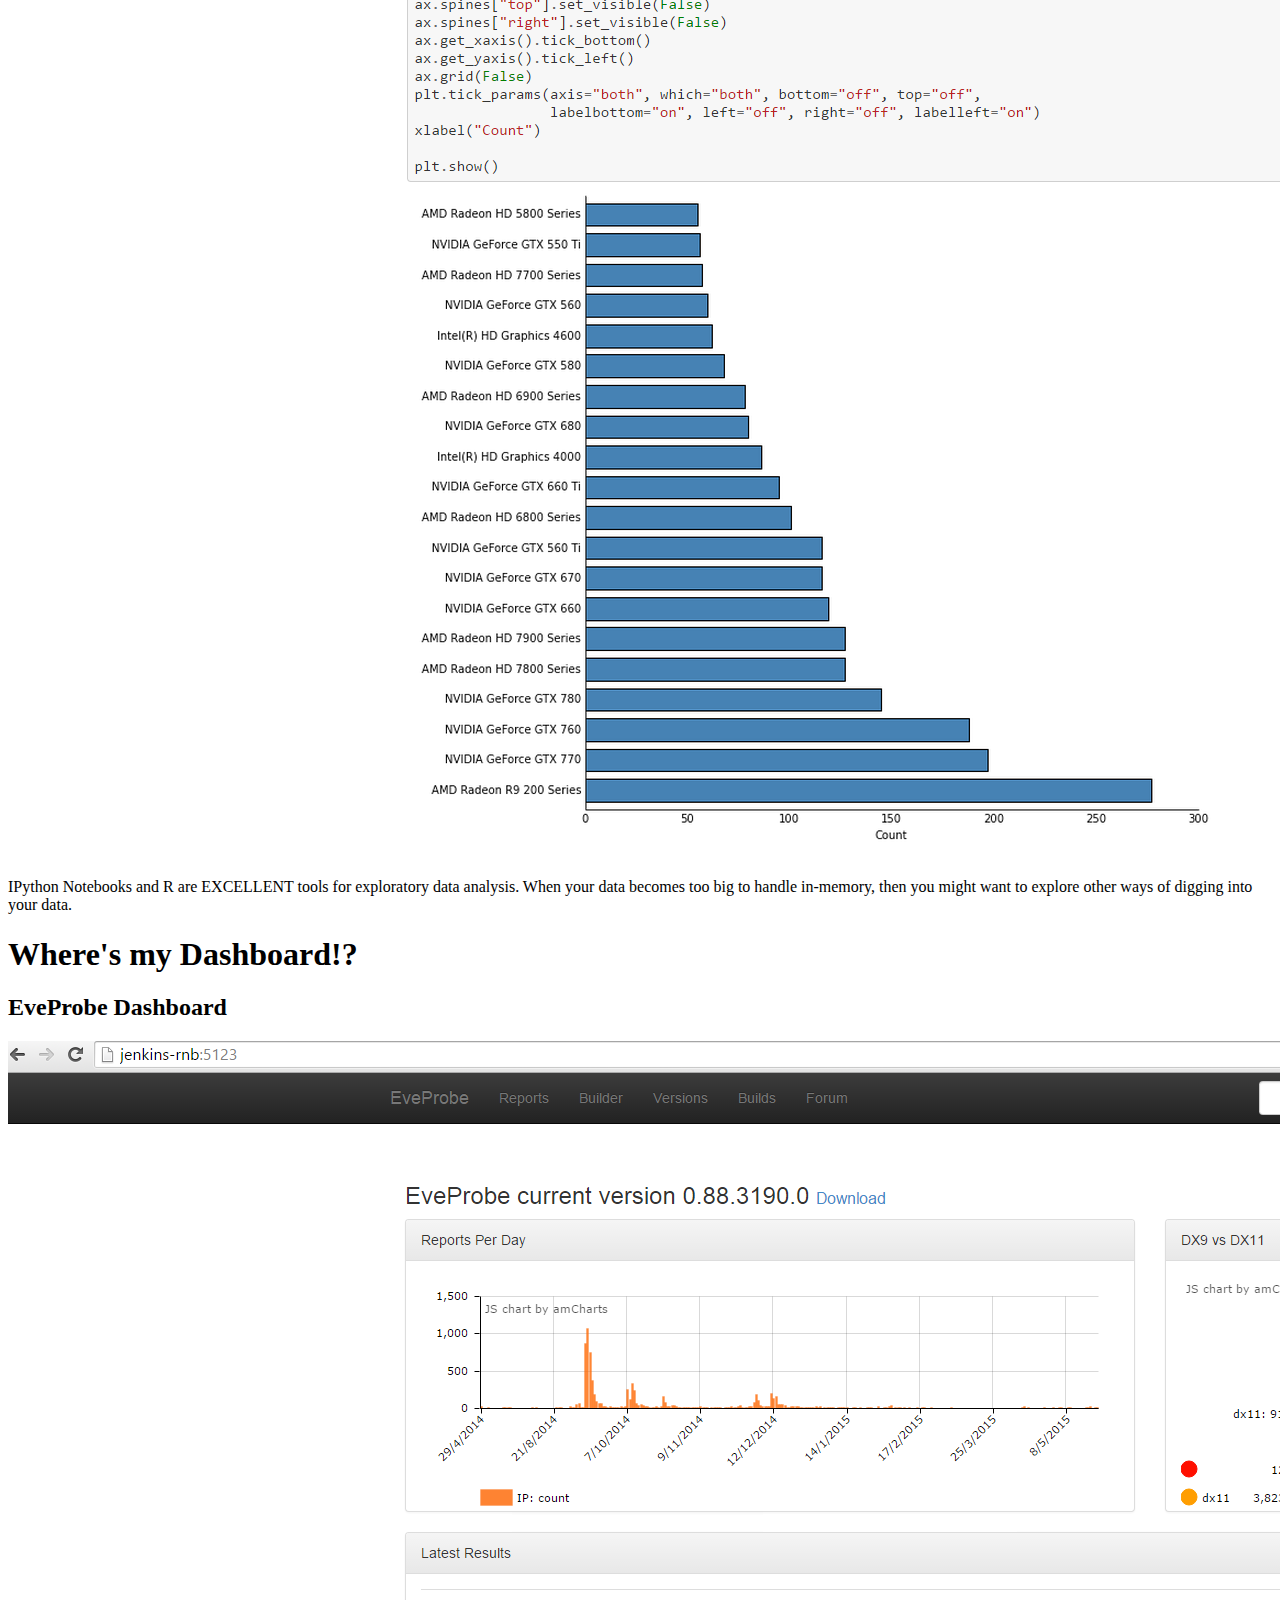
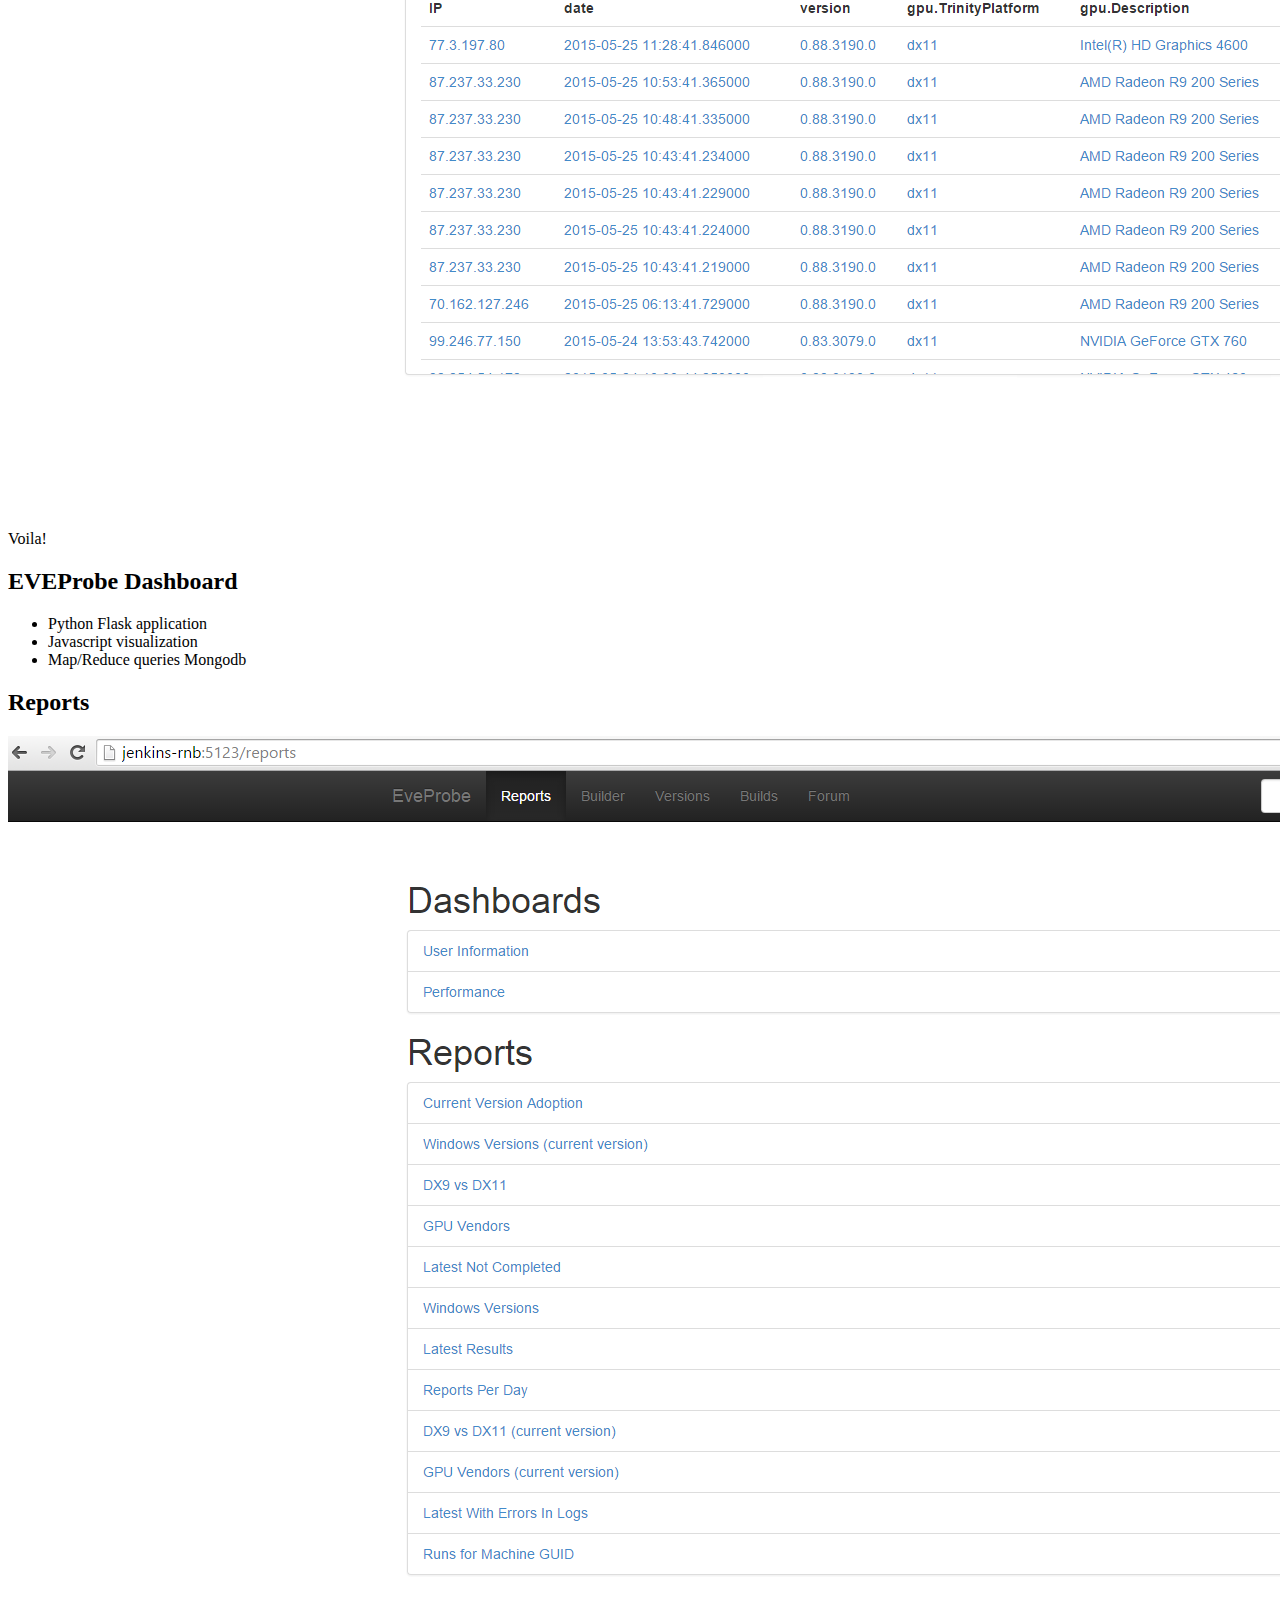
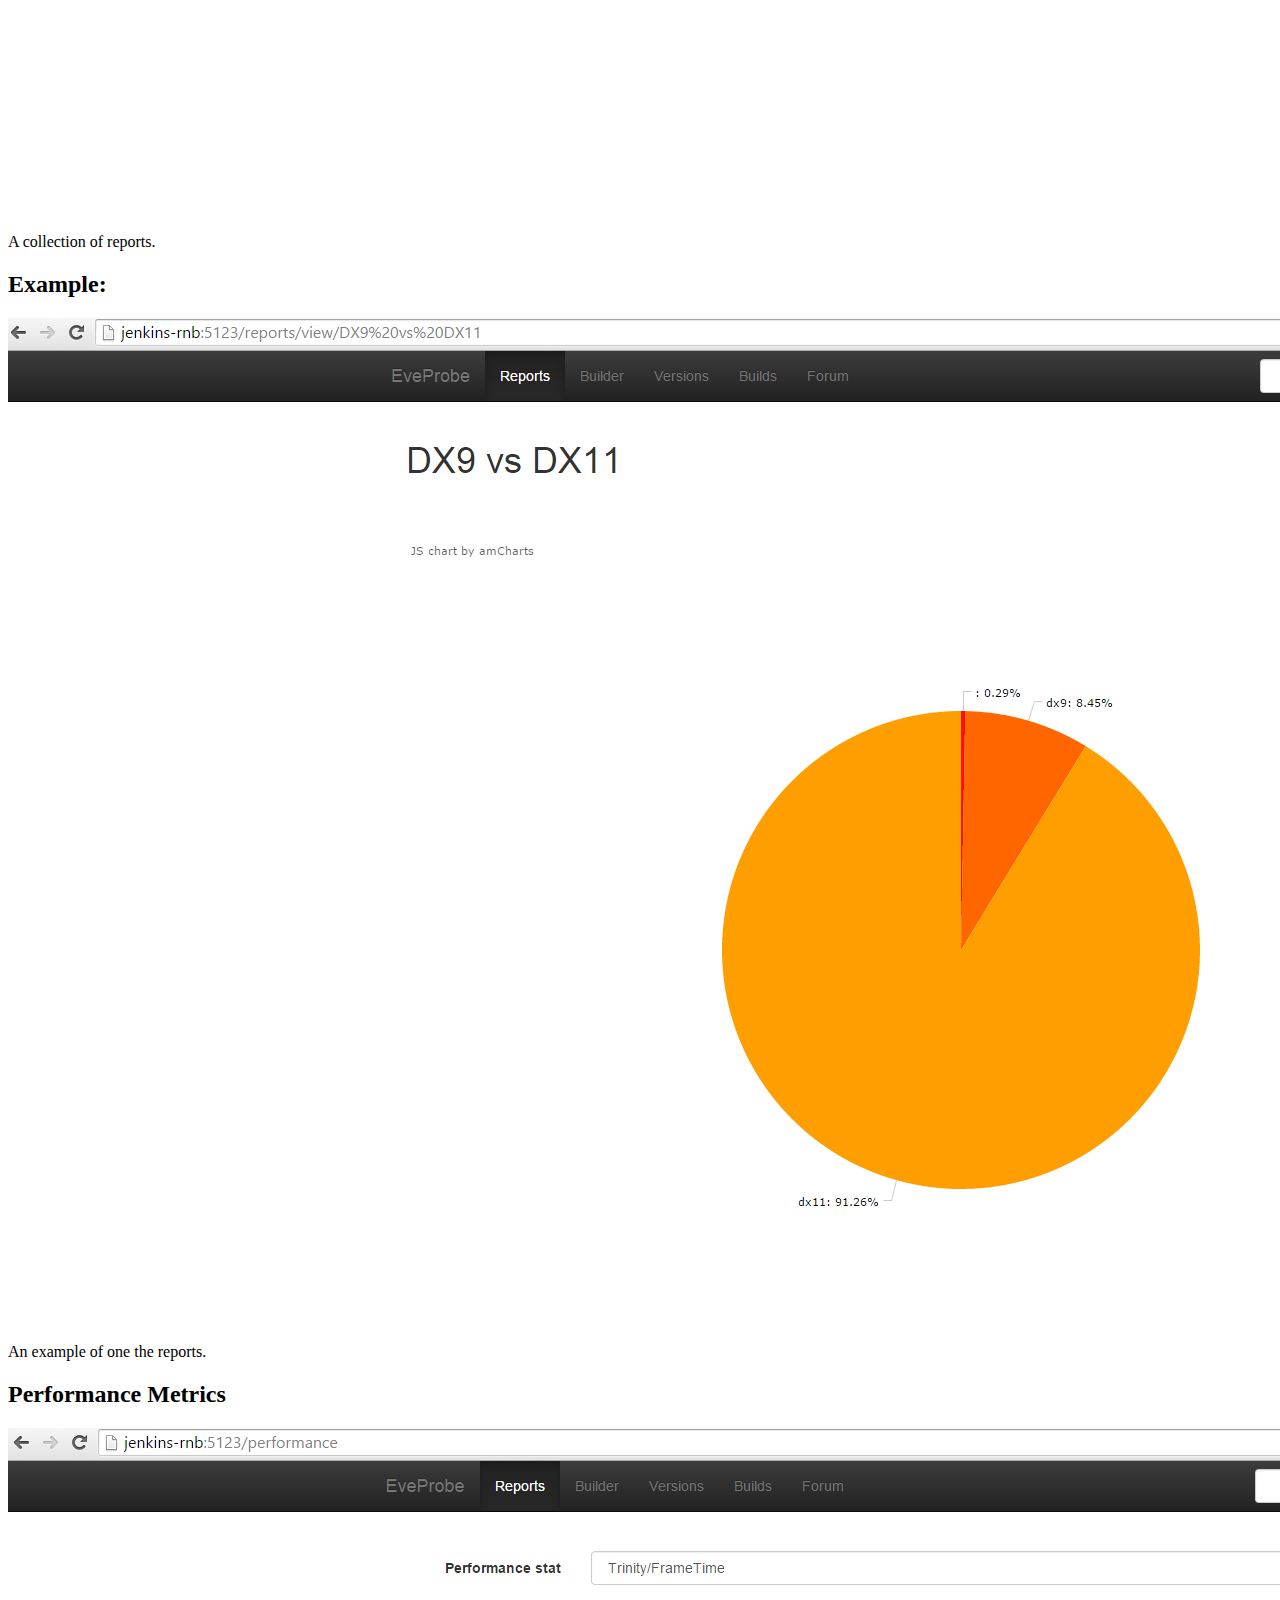
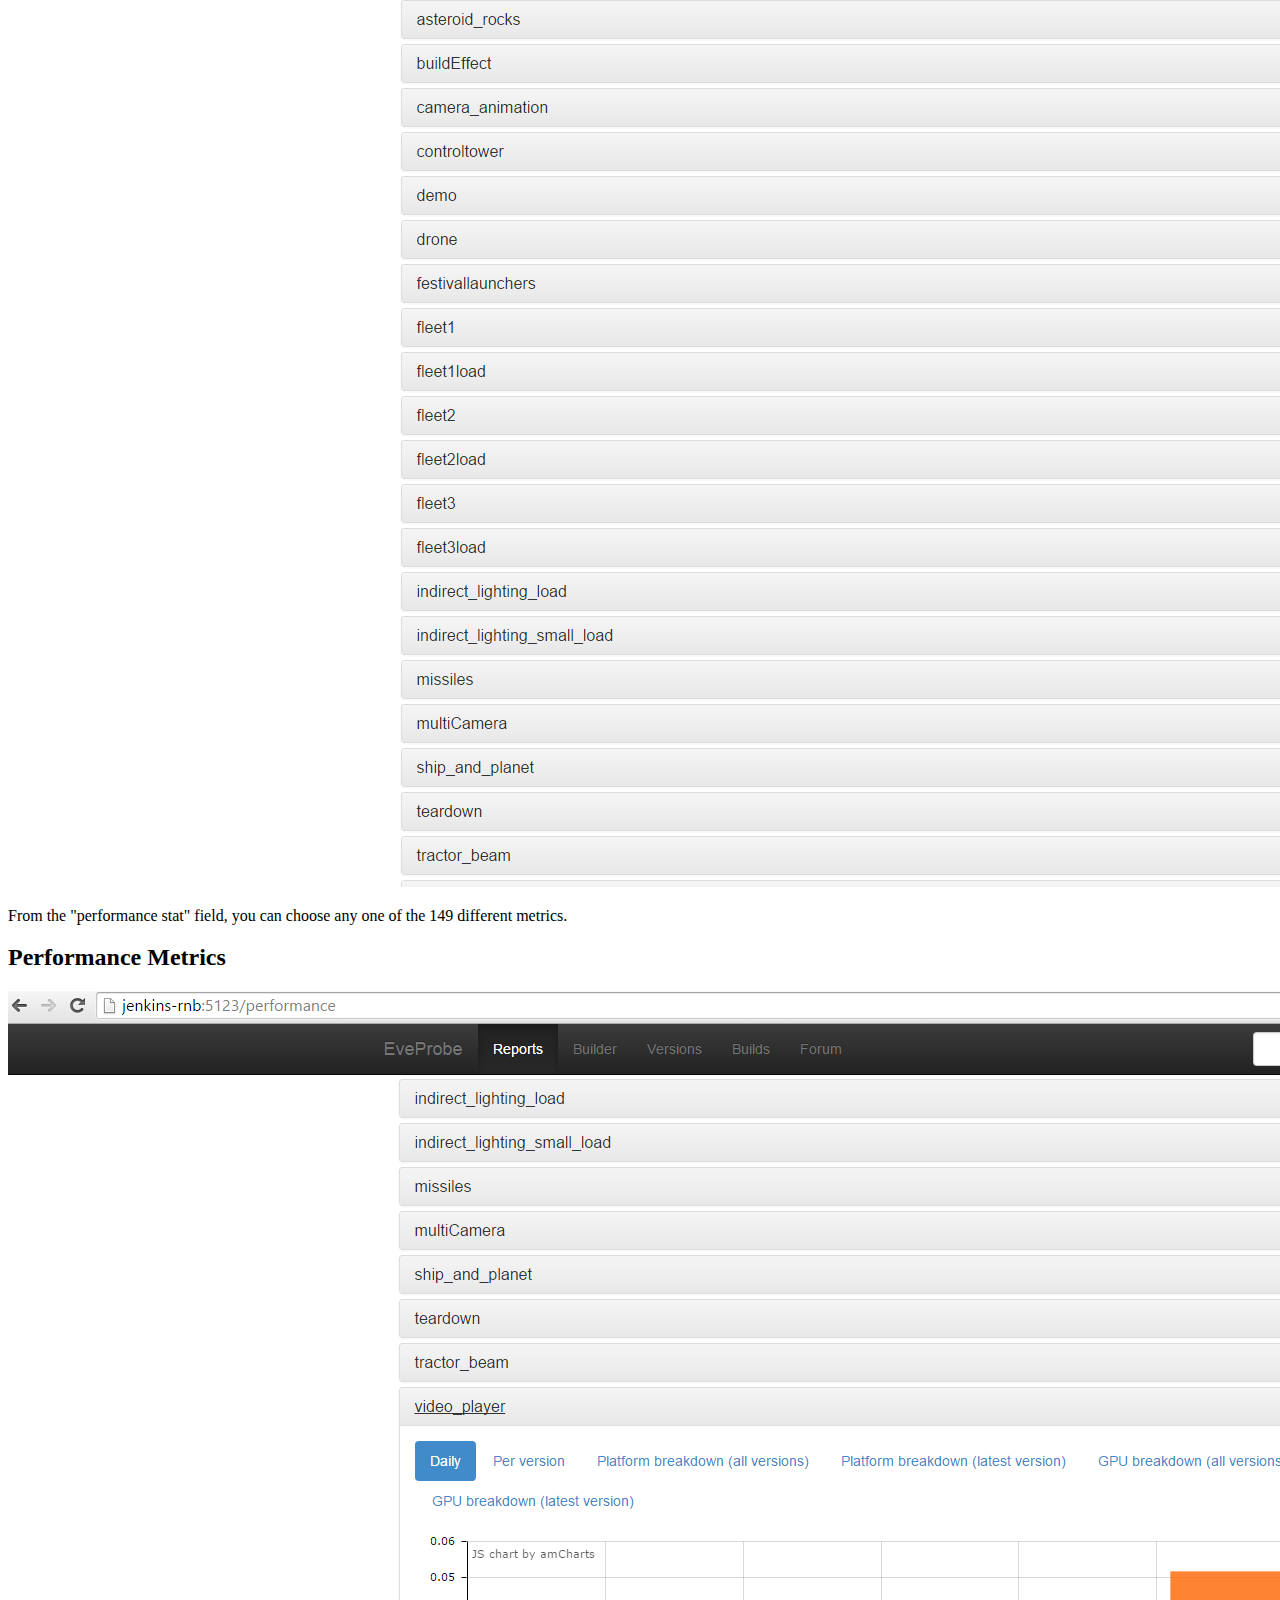
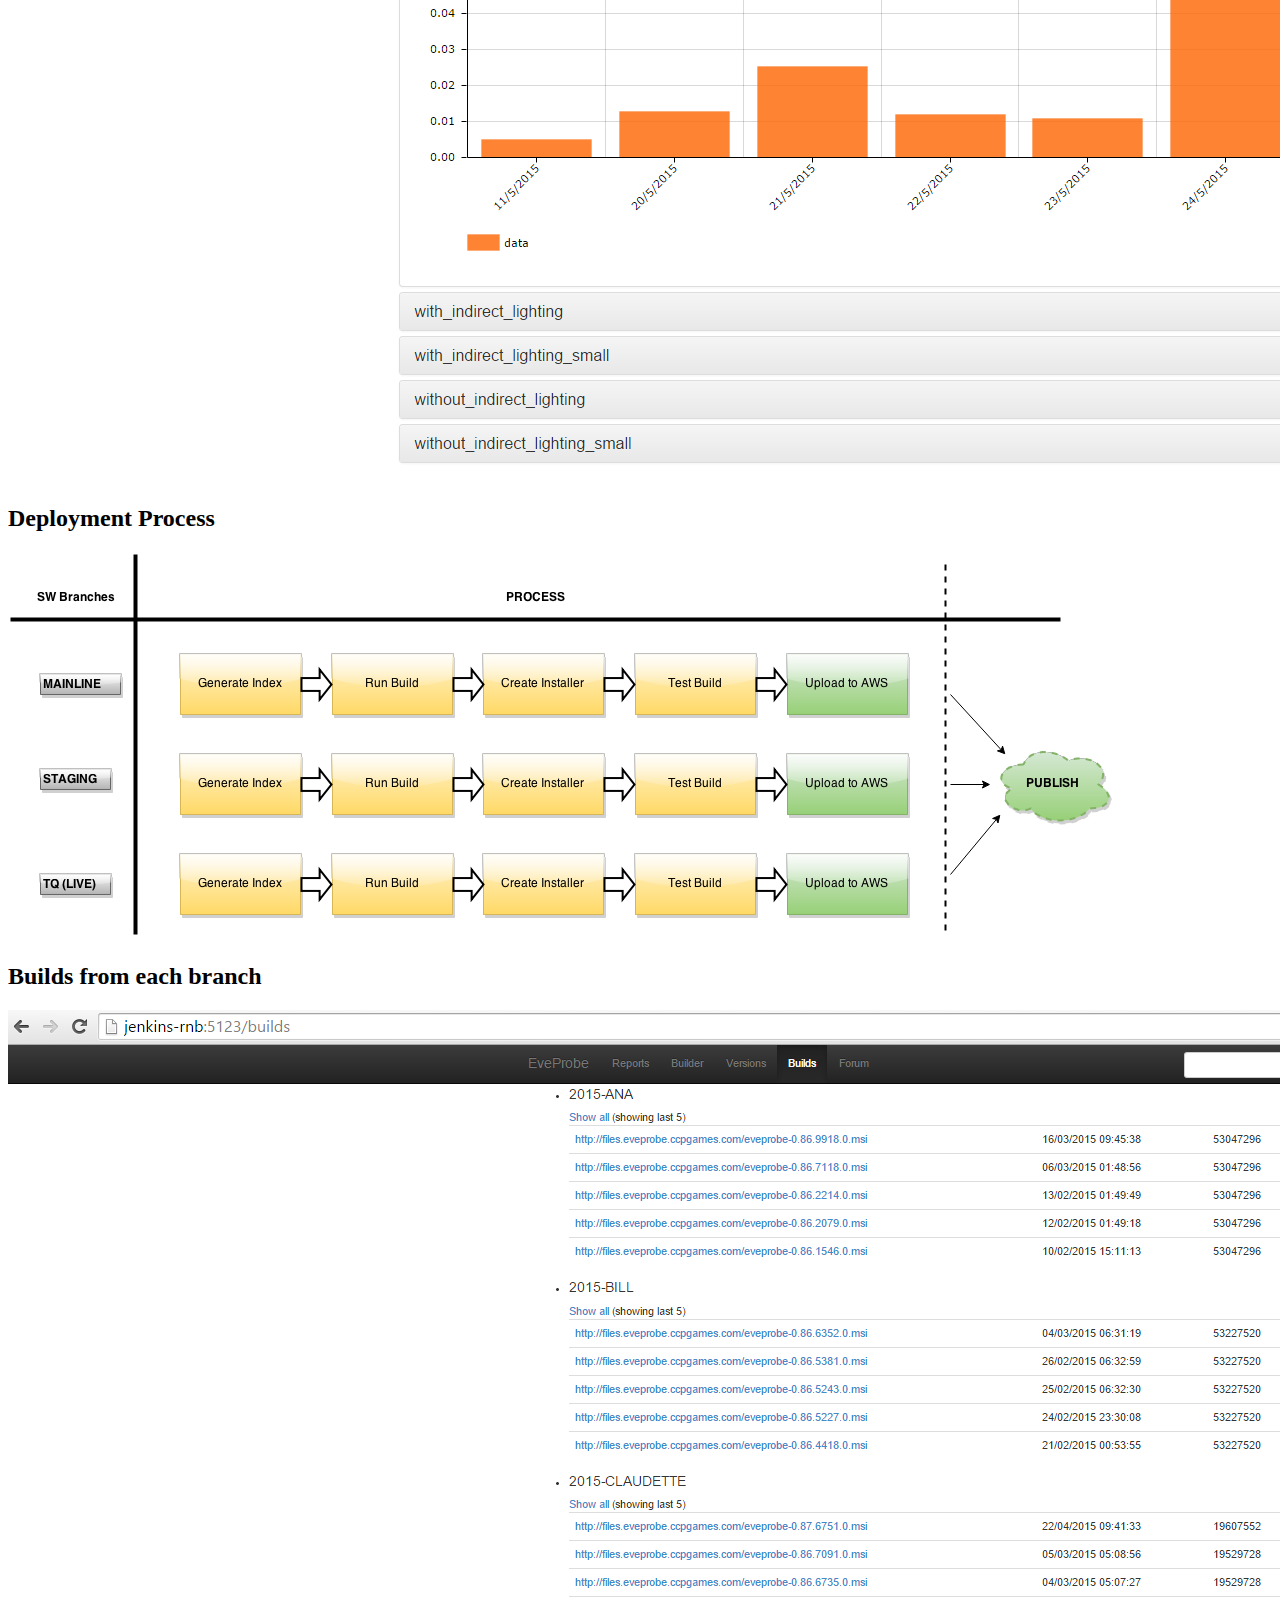
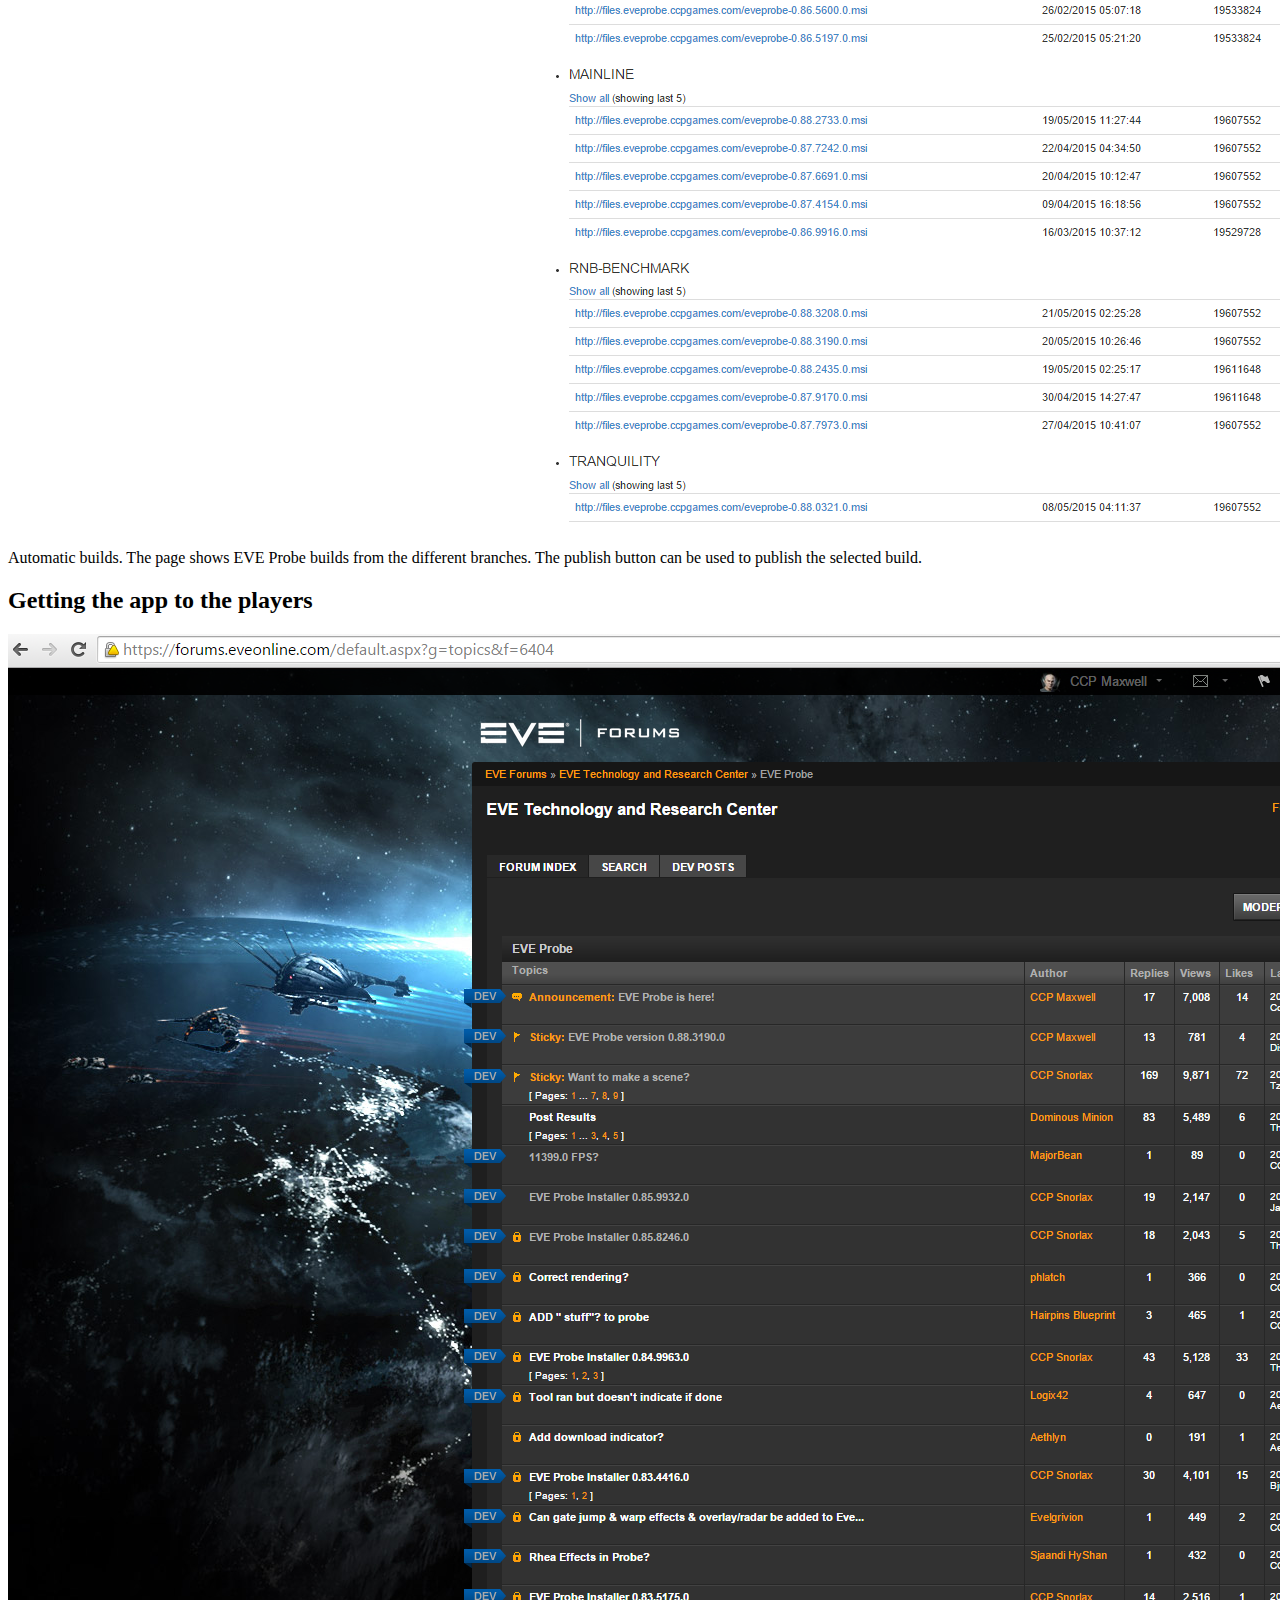
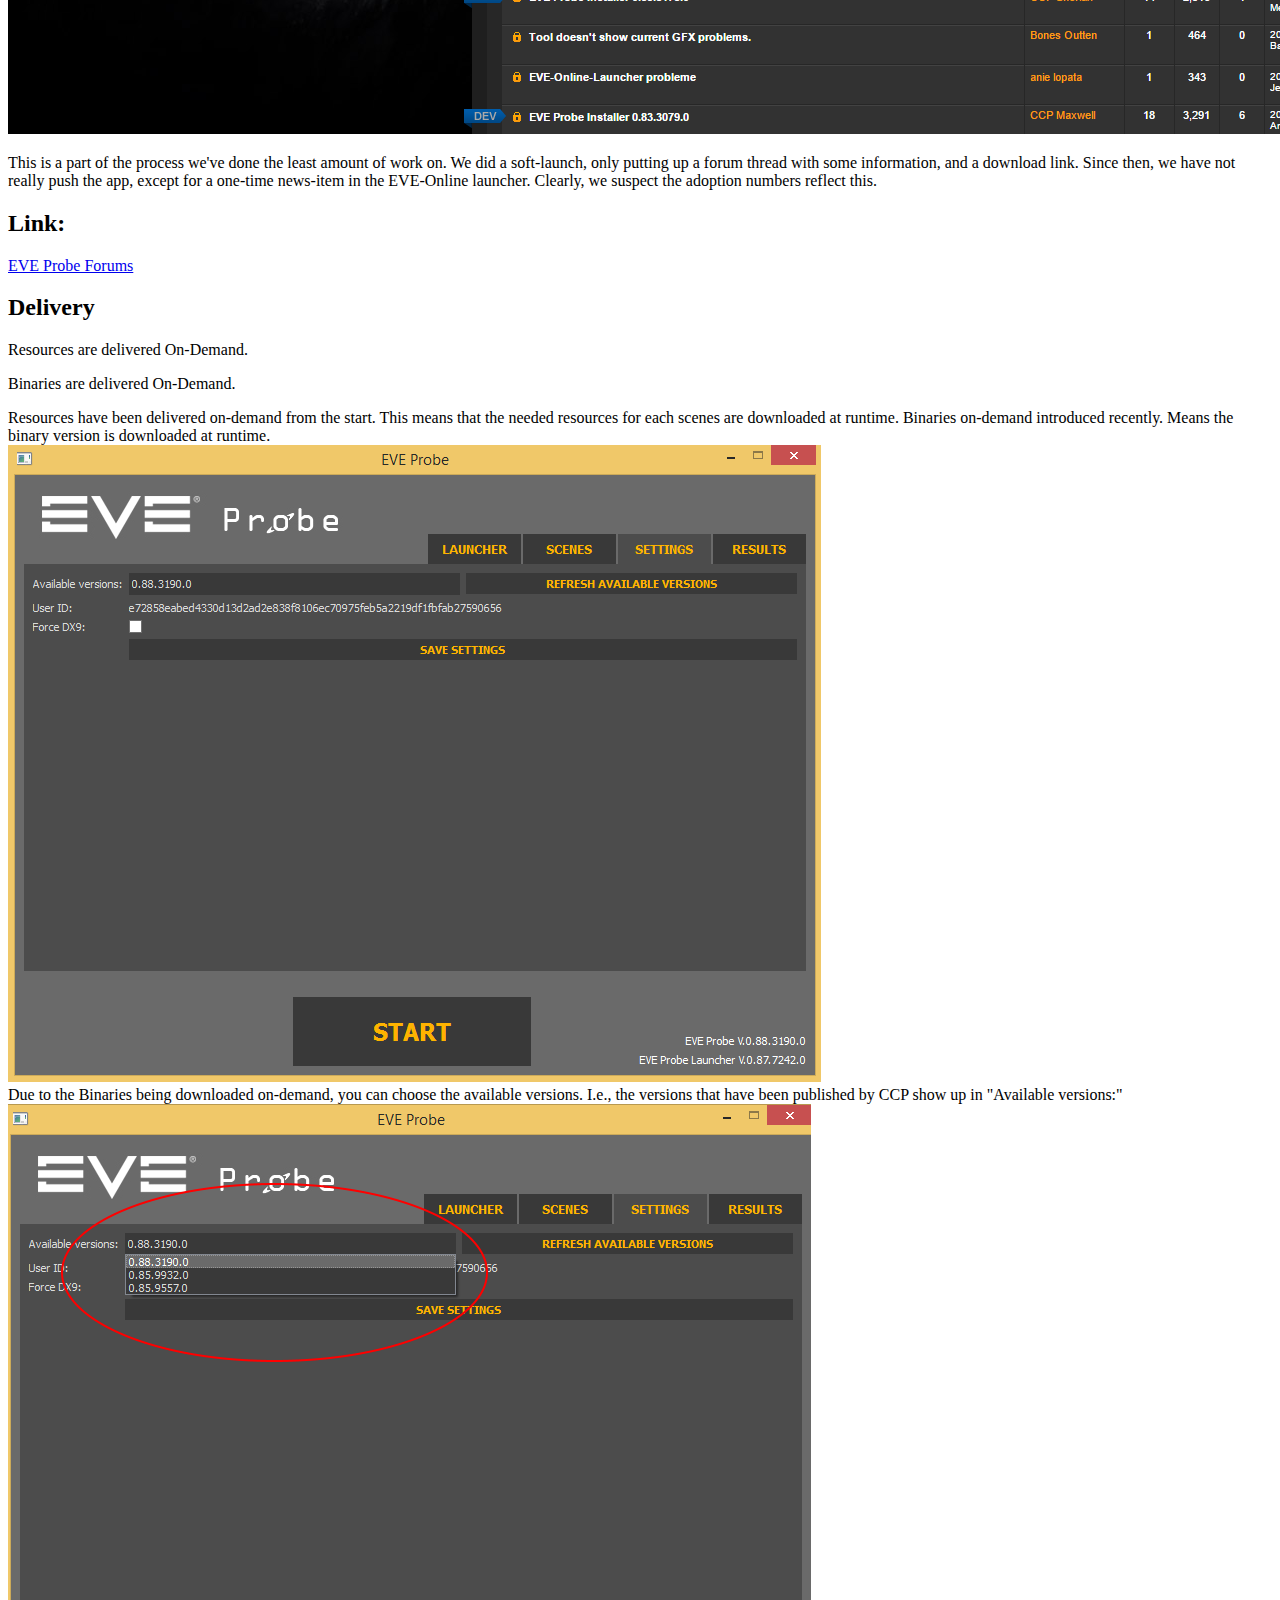
==== commit 1046bdb6: "Reference display_driver_crash.png instead of jpg." ====
--- a/index.html
+++ b/index.html
@@ -81,7 +81,7 @@
                     </aside>
                 </section>
 
-				<section>
+				<section data-background="#000000">
 						<img src="pics/ccp_onblack.jpg" width="50%" height="50%"/>
 
 					<aside class="notes">
@@ -95,7 +95,7 @@
 					</aside>
 				</section>
 
-				<section>
+				<section data-background="#ffffff">
 					<img src="pics/EVE_logo_plain_lrg.jpg">
 					<aside class="notes">
                         <ul>
@@ -129,7 +129,7 @@
 				
 				<section>
 					<h3>Has anyone experienced this?</h3>
-					<img src="pics/display_driver_crash.jpg"/>
+					<img src="pics/display_driver_crash.png"/>
 				    <aside  class="notes">
 						<p>Anyone seen this?</p>
 				    </aside>
@@ -444,25 +444,25 @@
                 </section>
 
                 <!-- TODO: Remove this one? And simply chat about it?-->
-                <section>
-                    <h2>Download-on-Demand</h2>
-                    <p>
-                        Now implemented for EVE Online
-                    </p>
-                    <p>
-                        One of the biggest changes in the delivery of the game
-                    </p>
-                    <p>
-                        Currently investigating binary delivery for EVE Online
-                    </p>
-                    <aside  class="notes">
-                        <p>
-                            The EVE Online install used to be more the 7Gigs. The install
-                            is now a couple of hundred Megs.
-                            You can always choose to download everything.
-                        </p>
-                    </aside>
-                </section>
+                <!--<section>-->
+                    <!--<h2>Download-on-Demand</h2>-->
+                    <!--<p>-->
+                        <!--Now implemented for EVE Online-->
+                    <!--</p>-->
+                    <!--<p>-->
+                        <!--One of the biggest changes in the delivery of the game-->
+                    <!--</p>-->
+                    <!--<p>-->
+                        <!--Currently investigating binary delivery for EVE Online-->
+                    <!--</p>-->
+                    <!--<aside  class="notes">-->
+                        <!--<p>-->
+                            <!--The EVE Online install used to be more the 7Gigs. The install-->
+                            <!--is now a couple of hundred Megs.-->
+                            <!--You can always choose to download everything.-->
+                        <!--</p>-->
+                    <!--</aside>-->
+                <!--</section>-->
 
                 <section>
                     <h2>Developer Tool</h2>
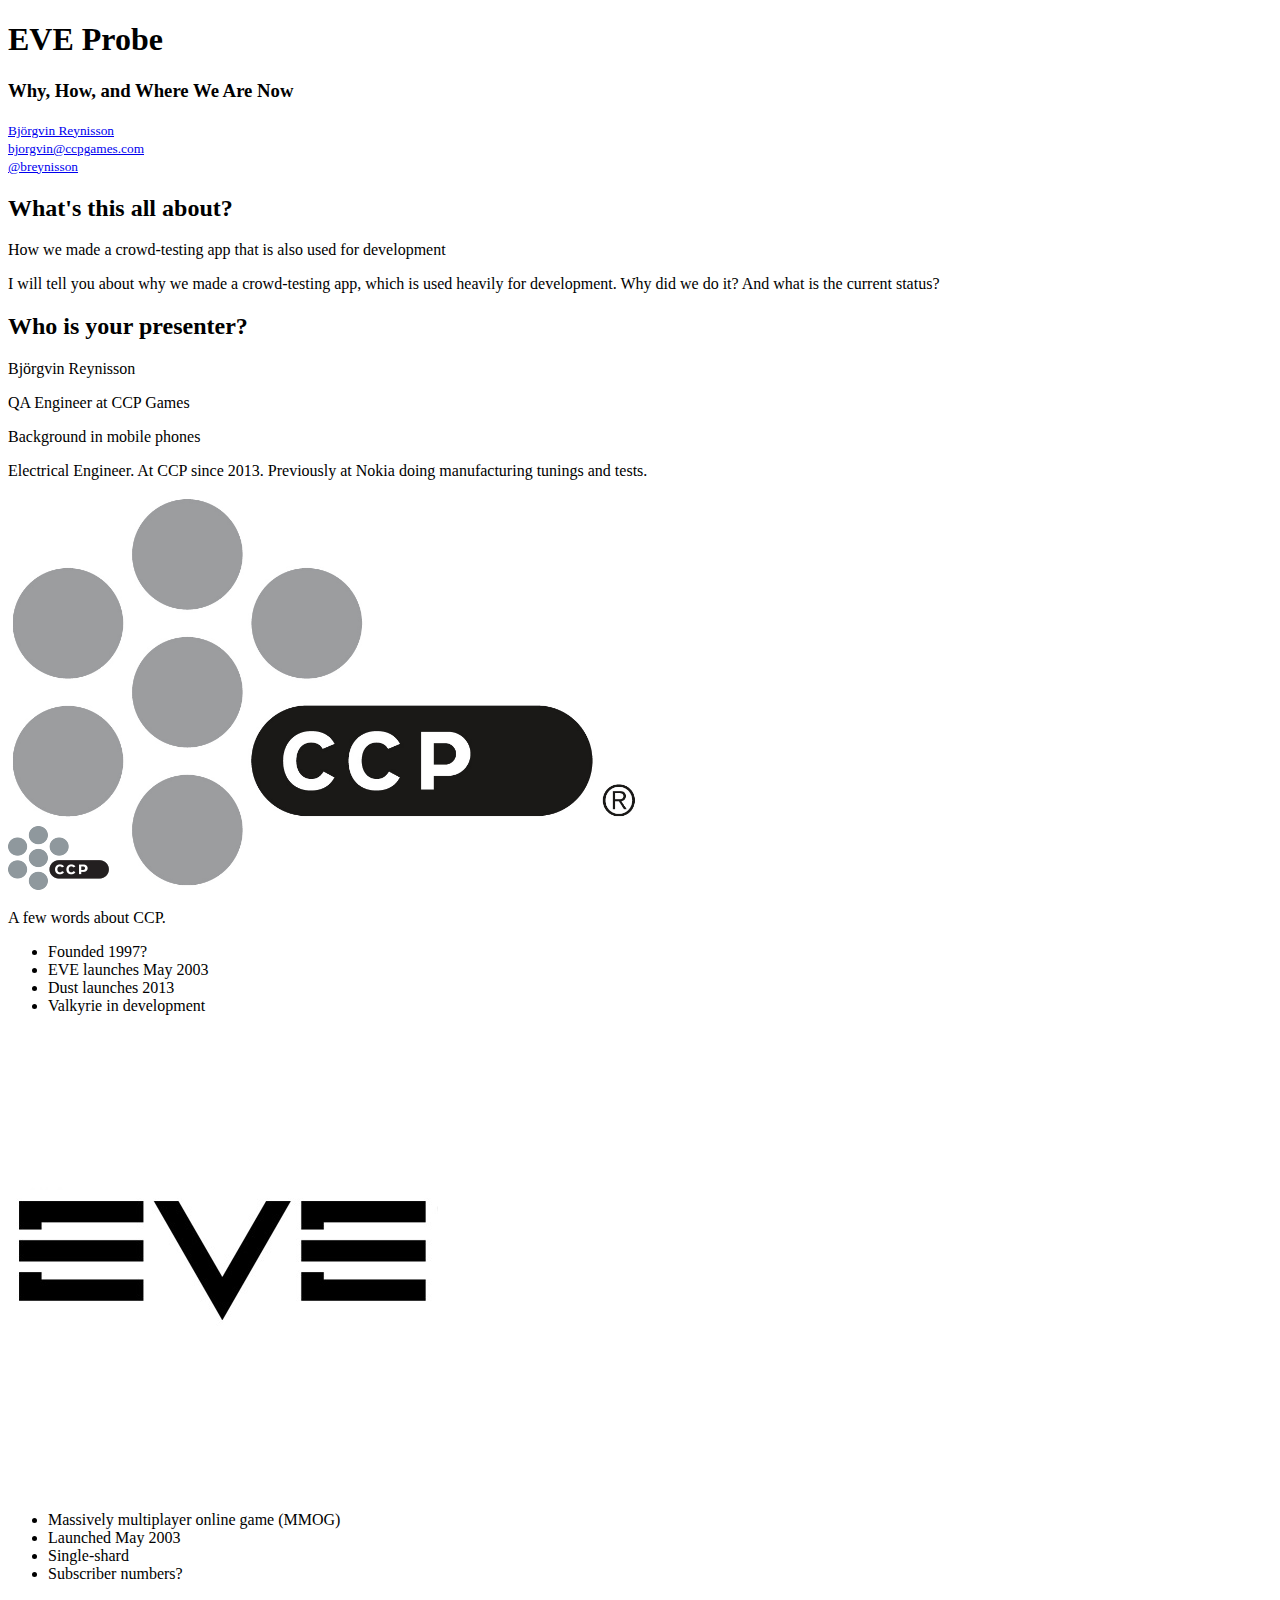
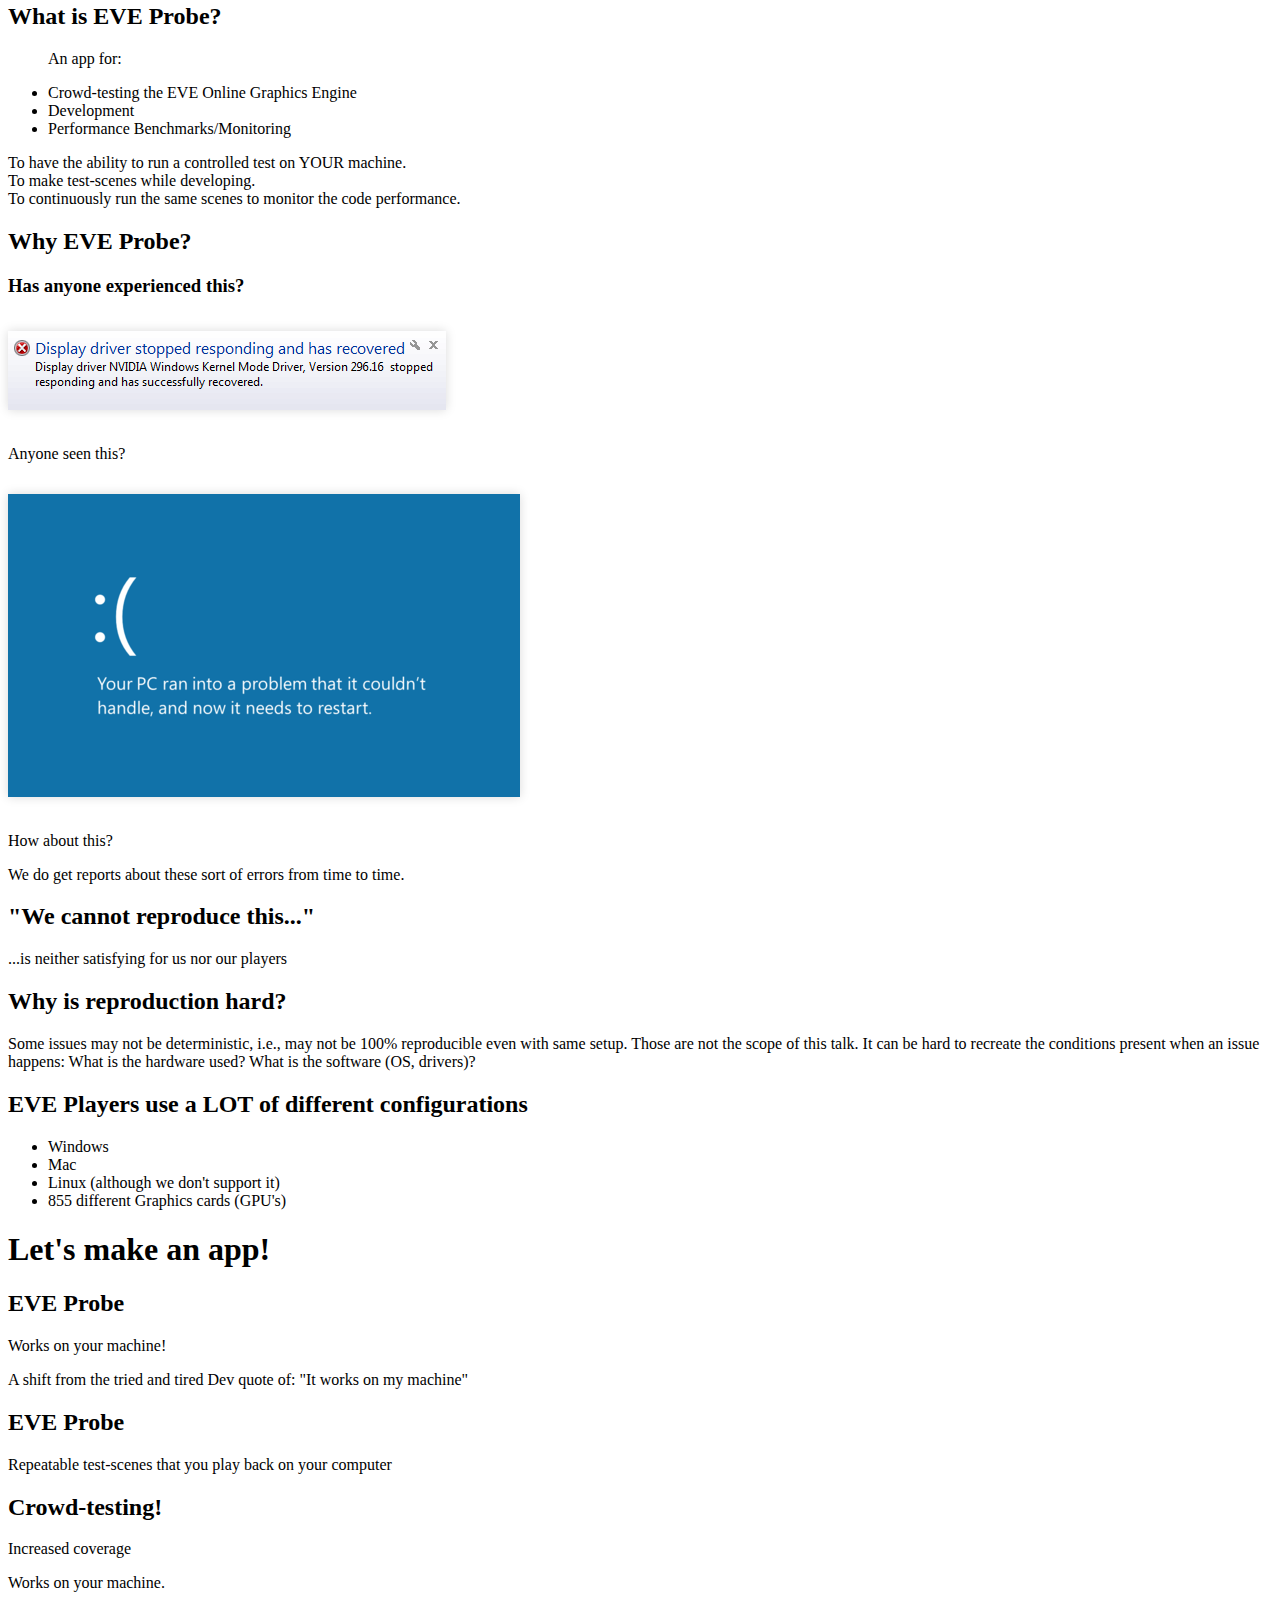
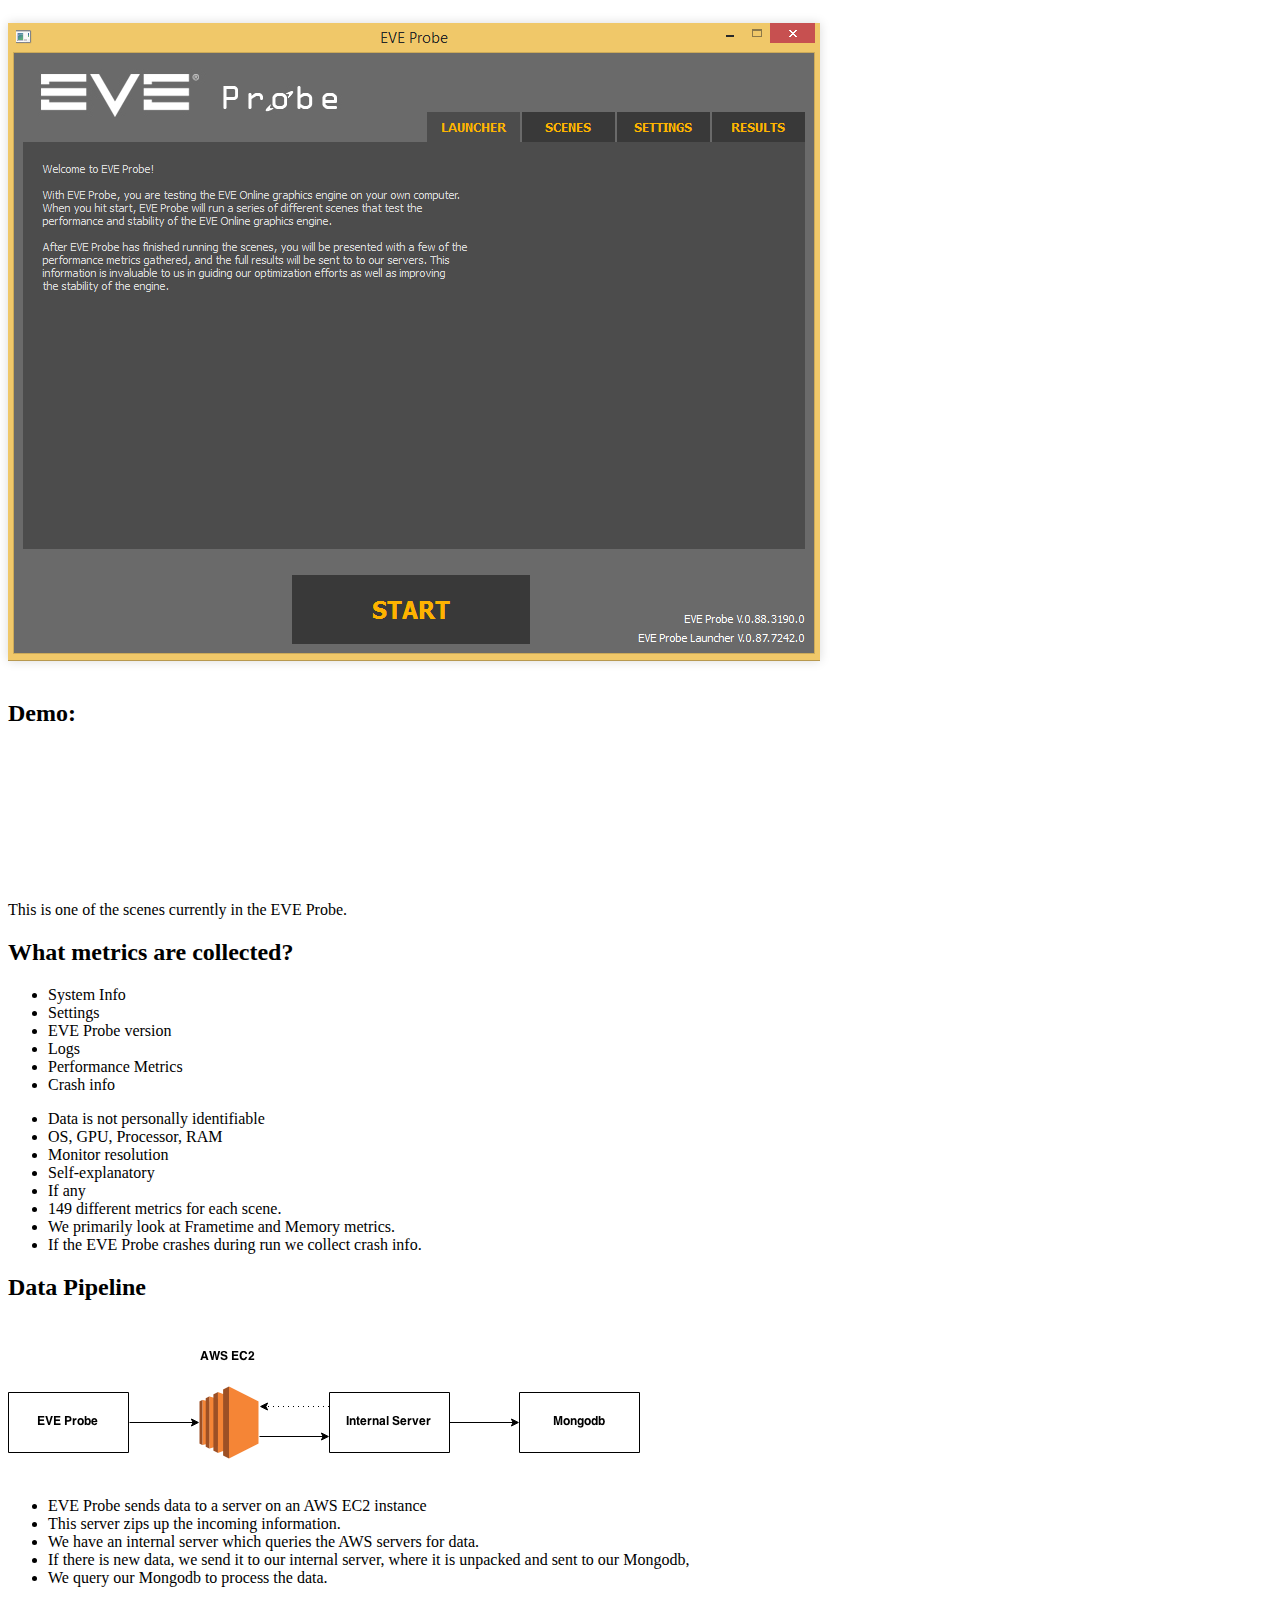
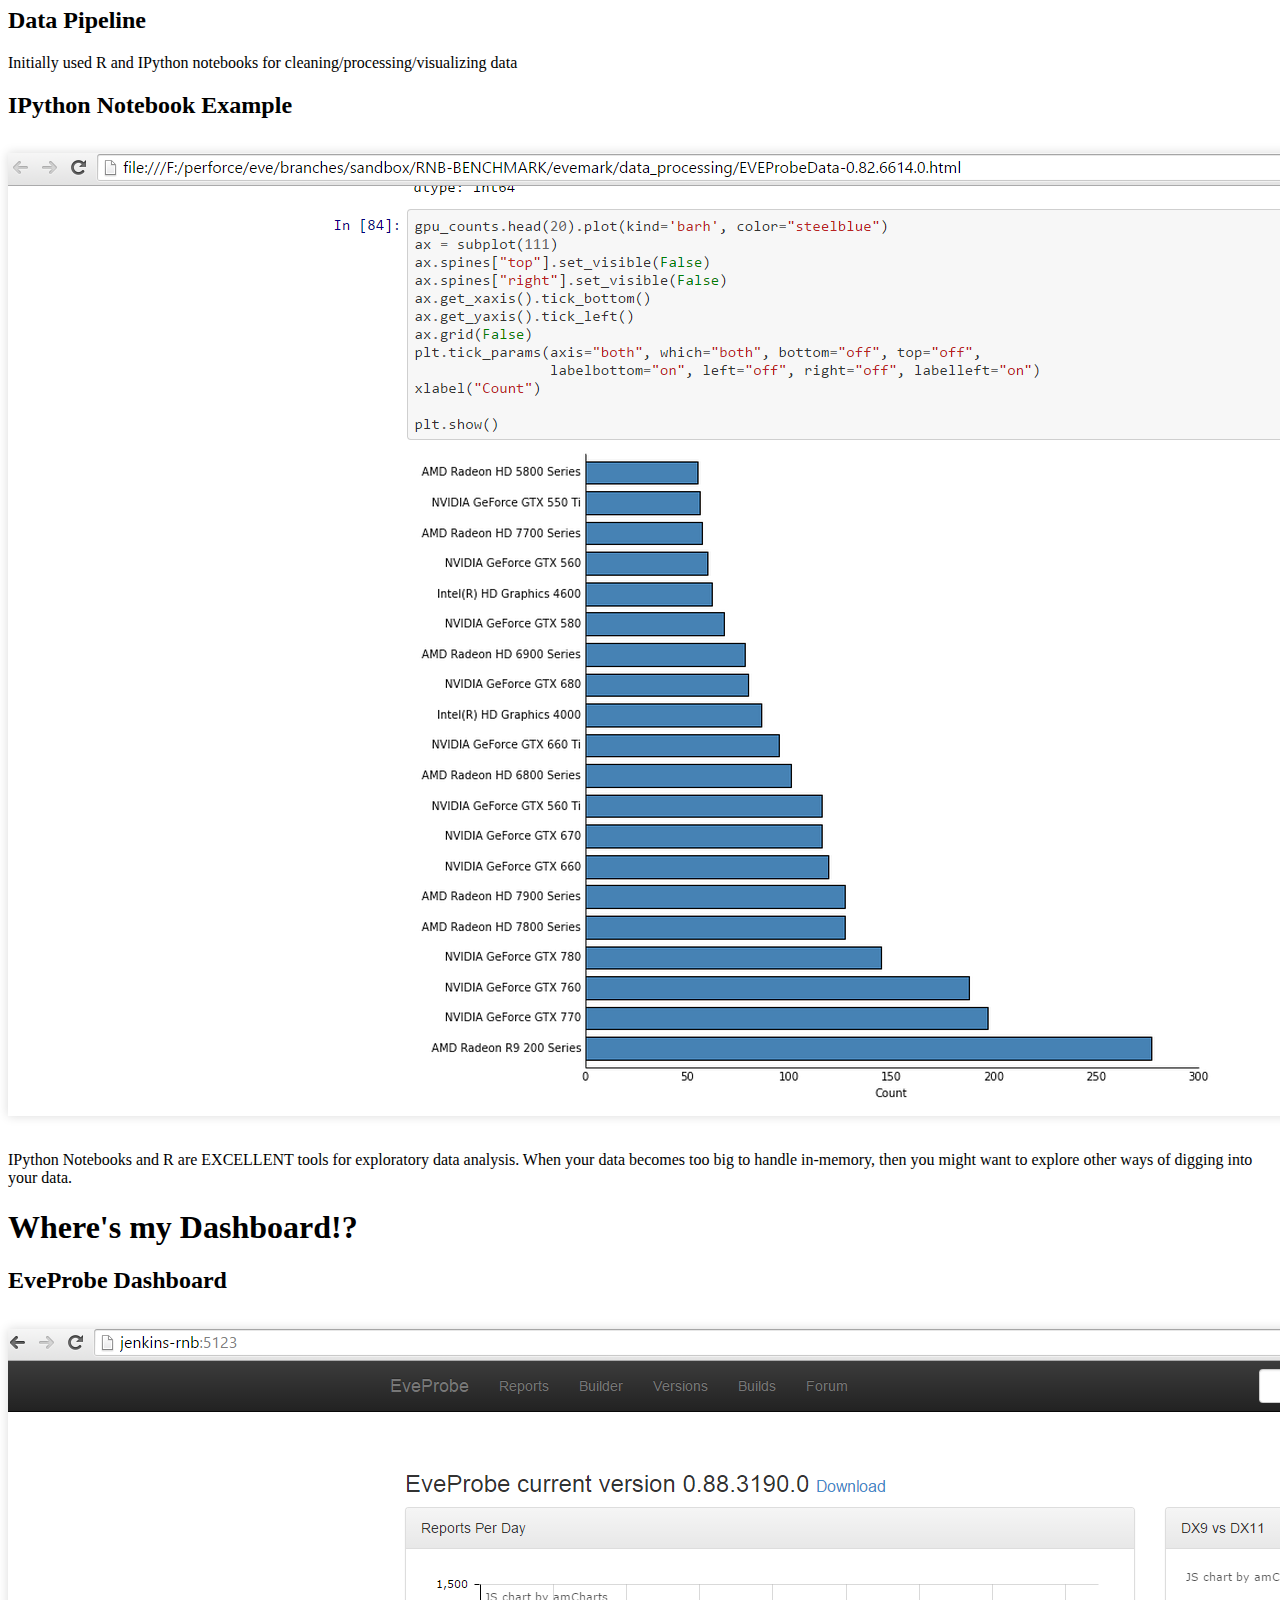
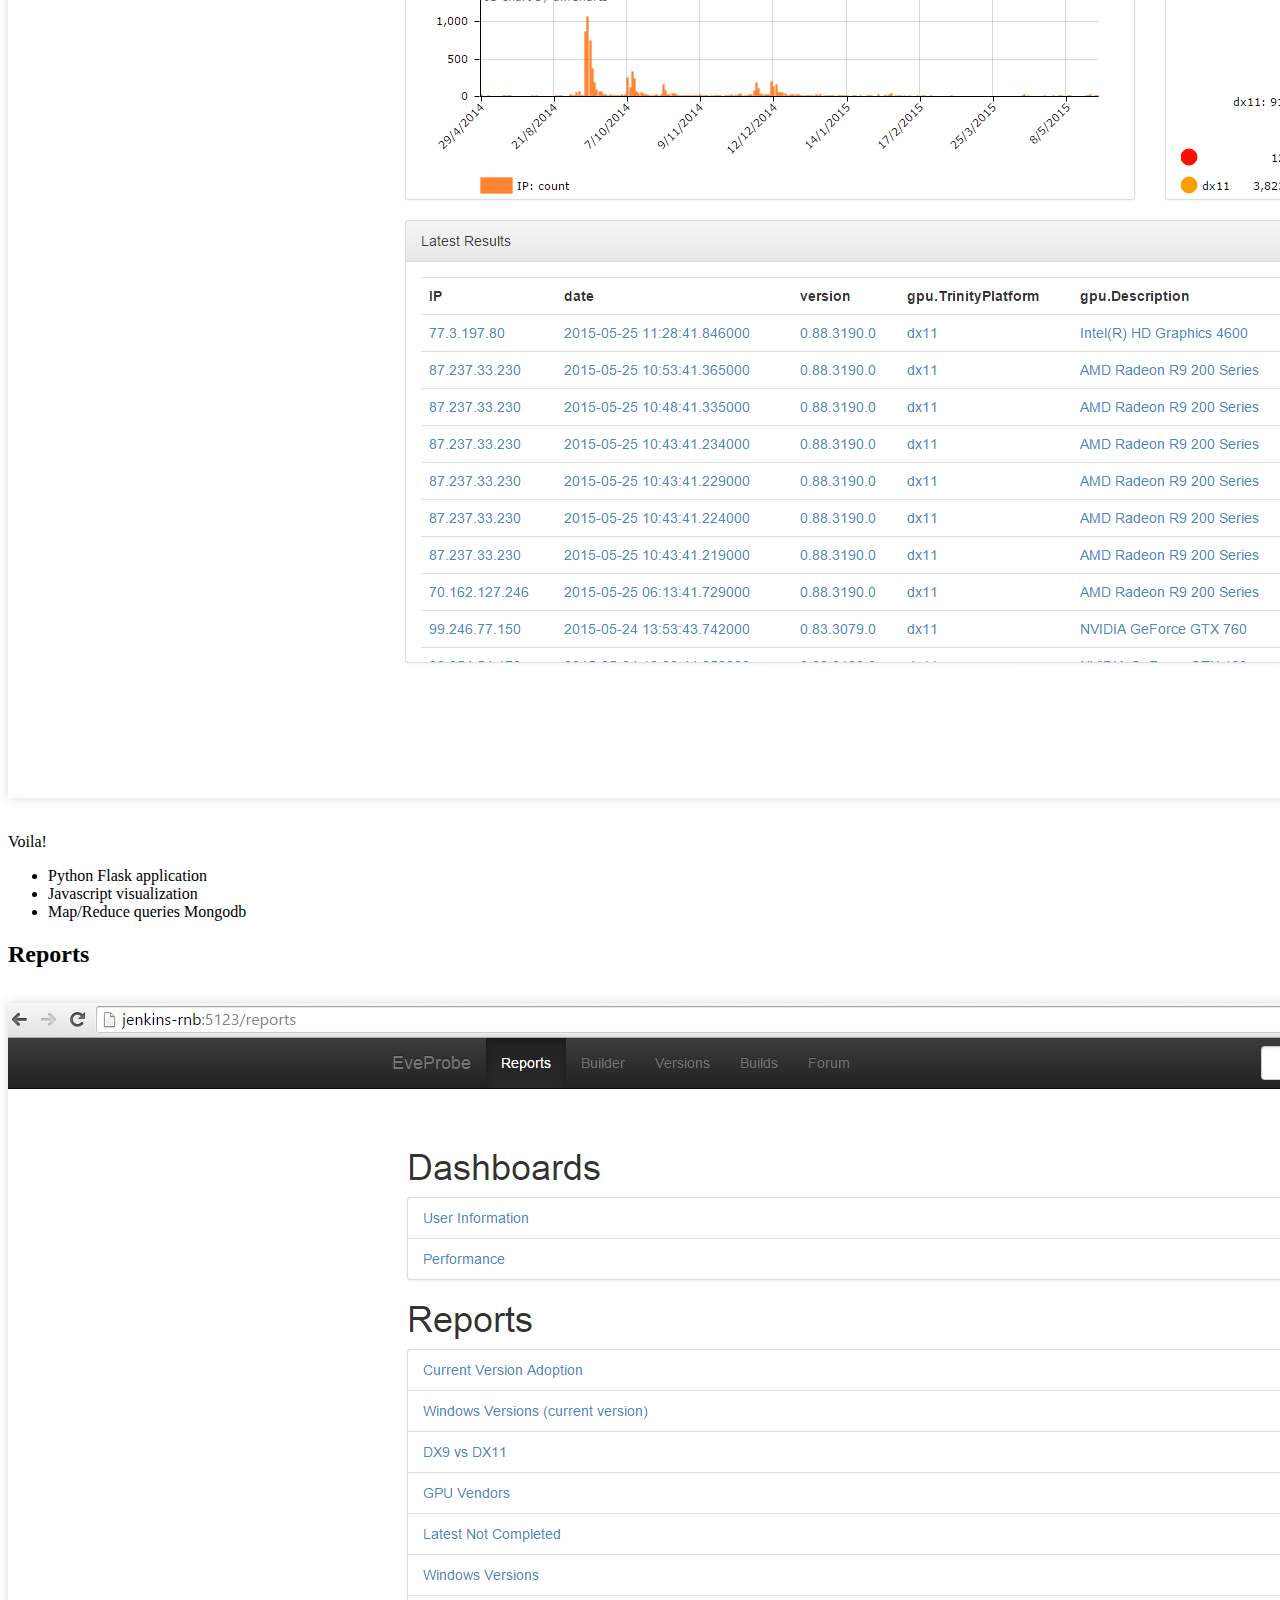
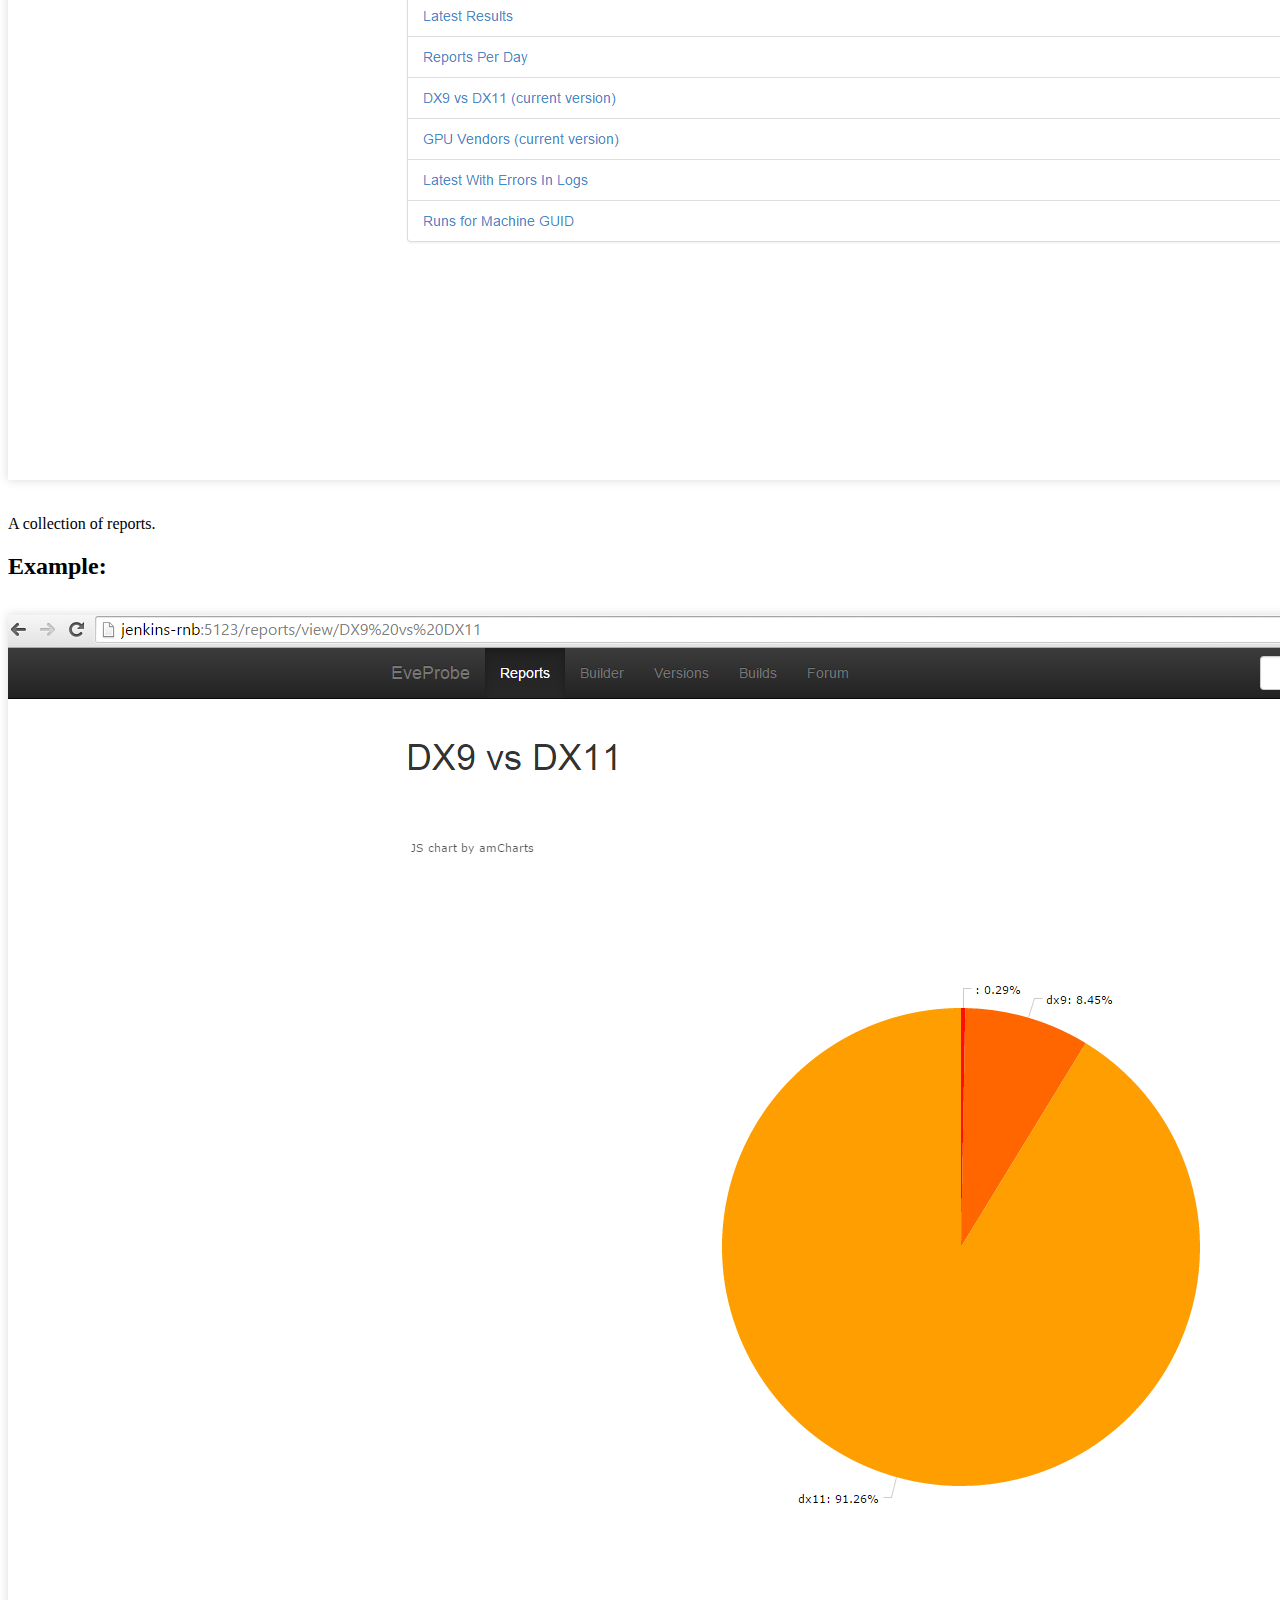
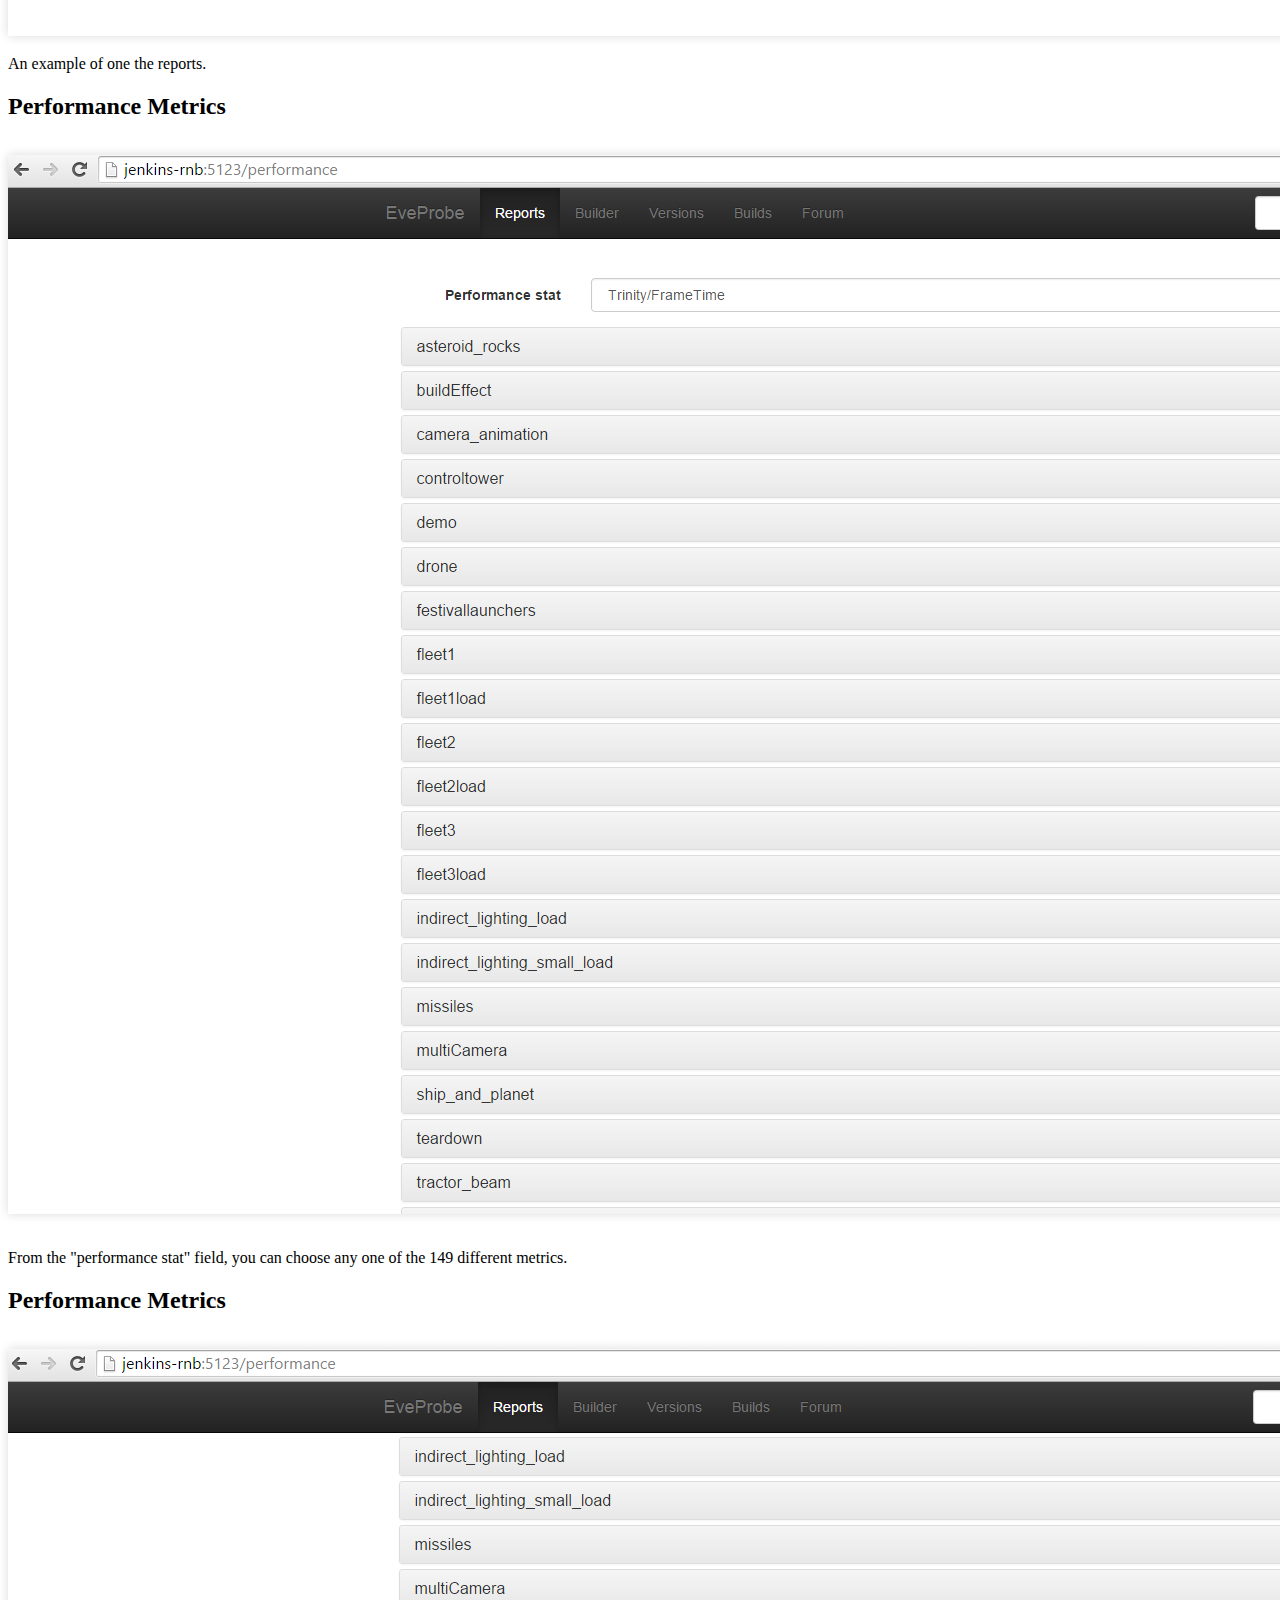
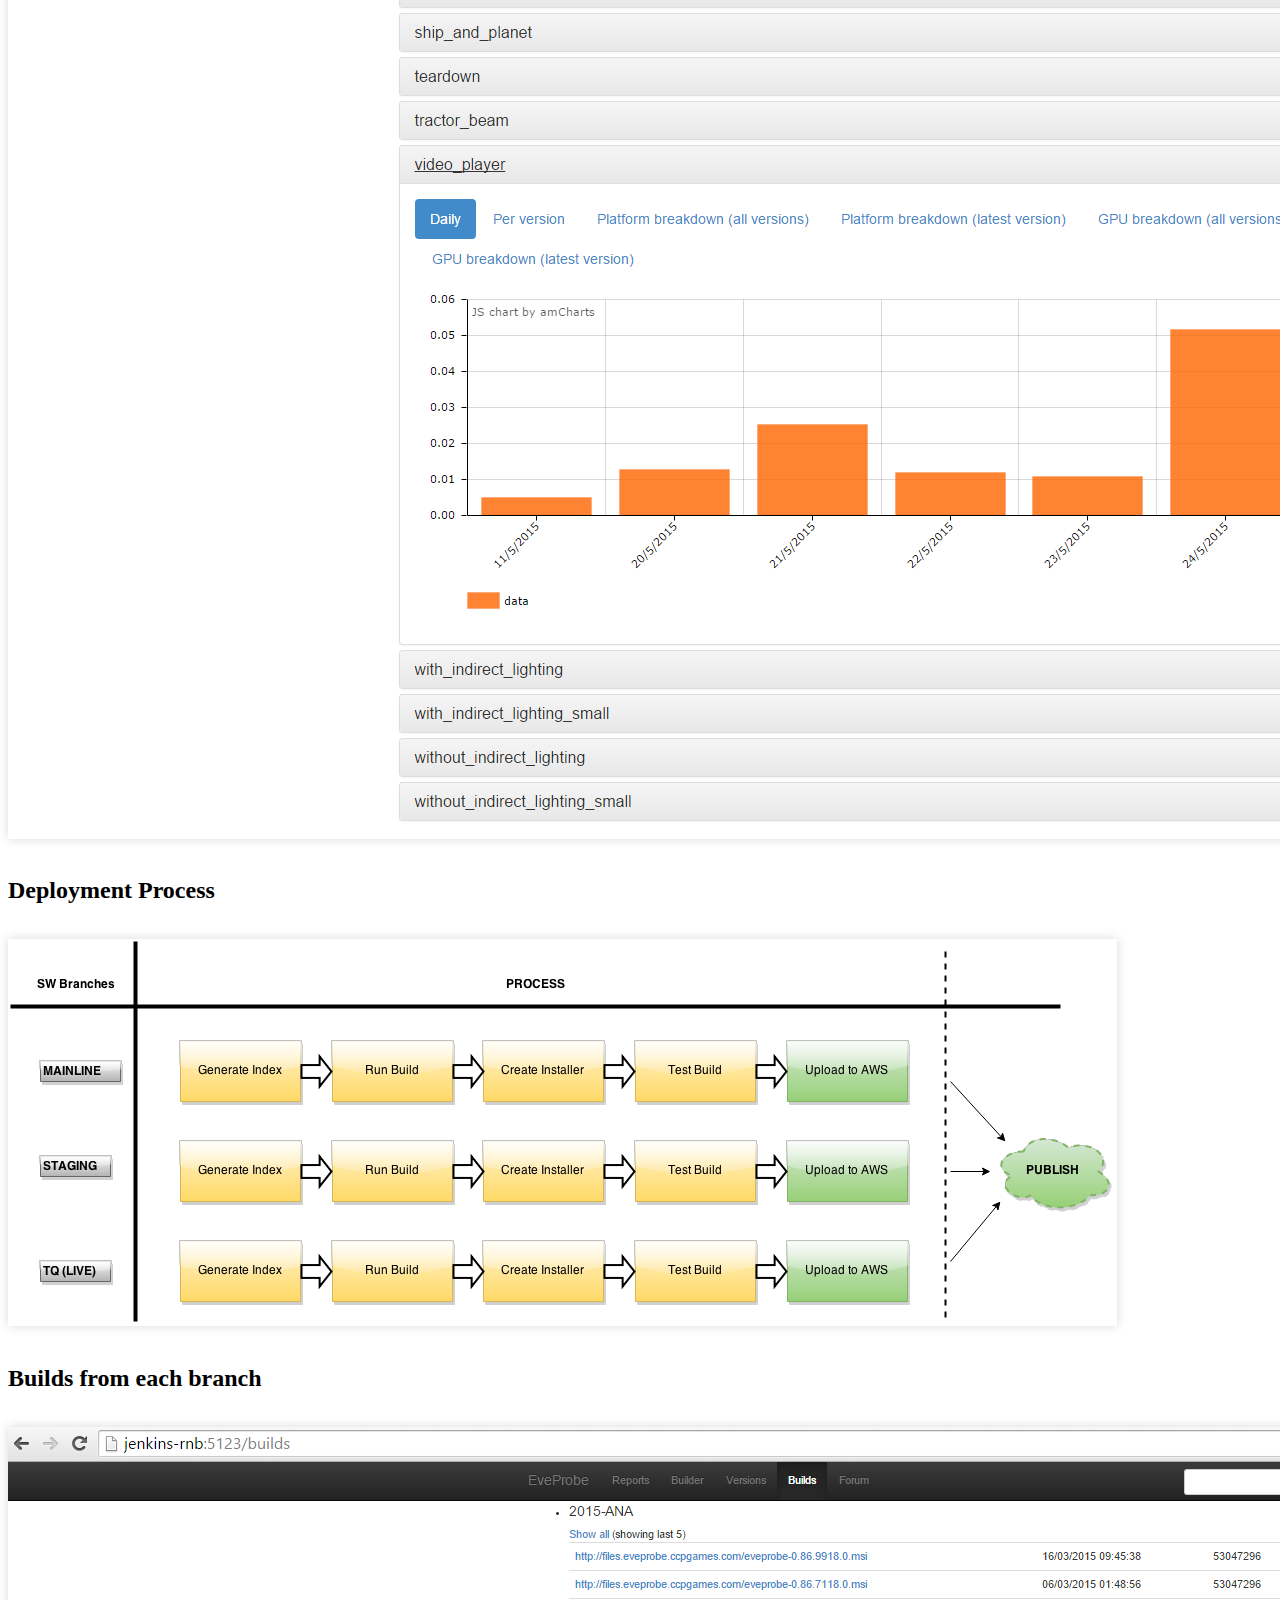
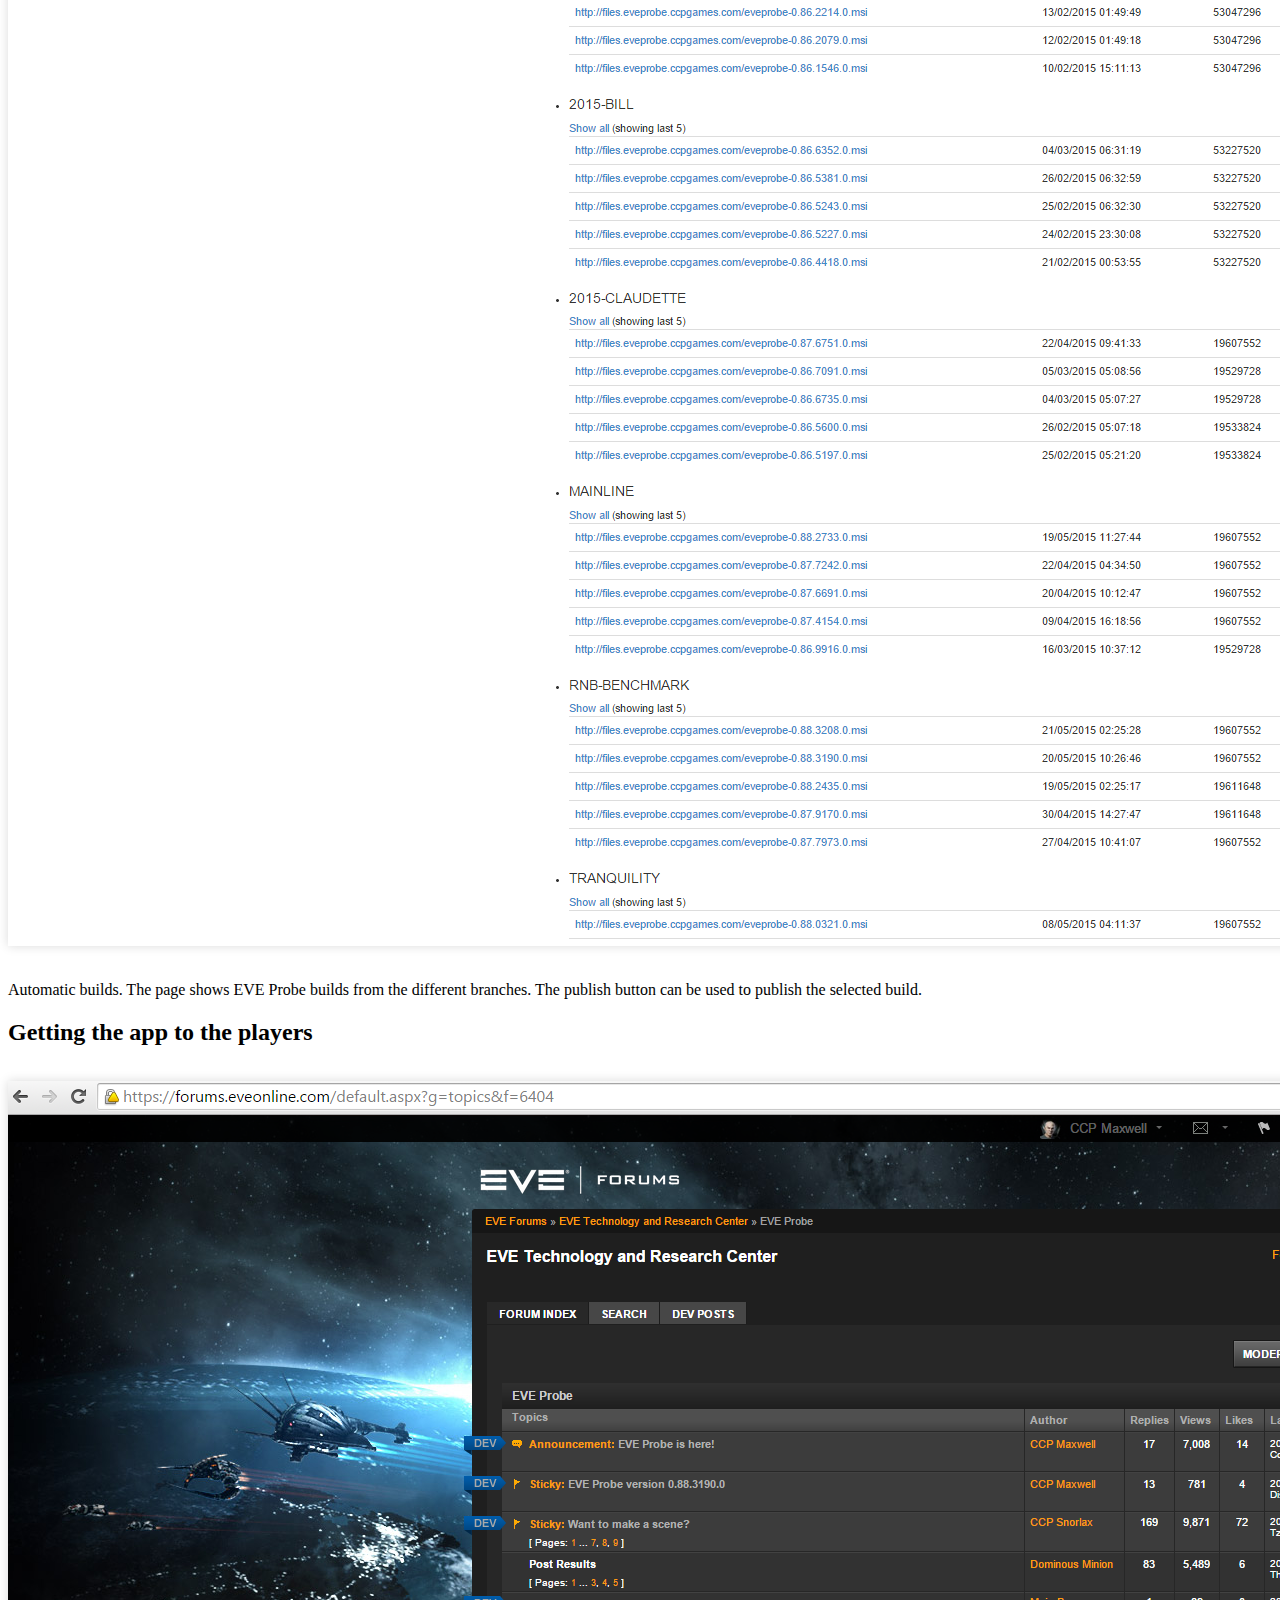
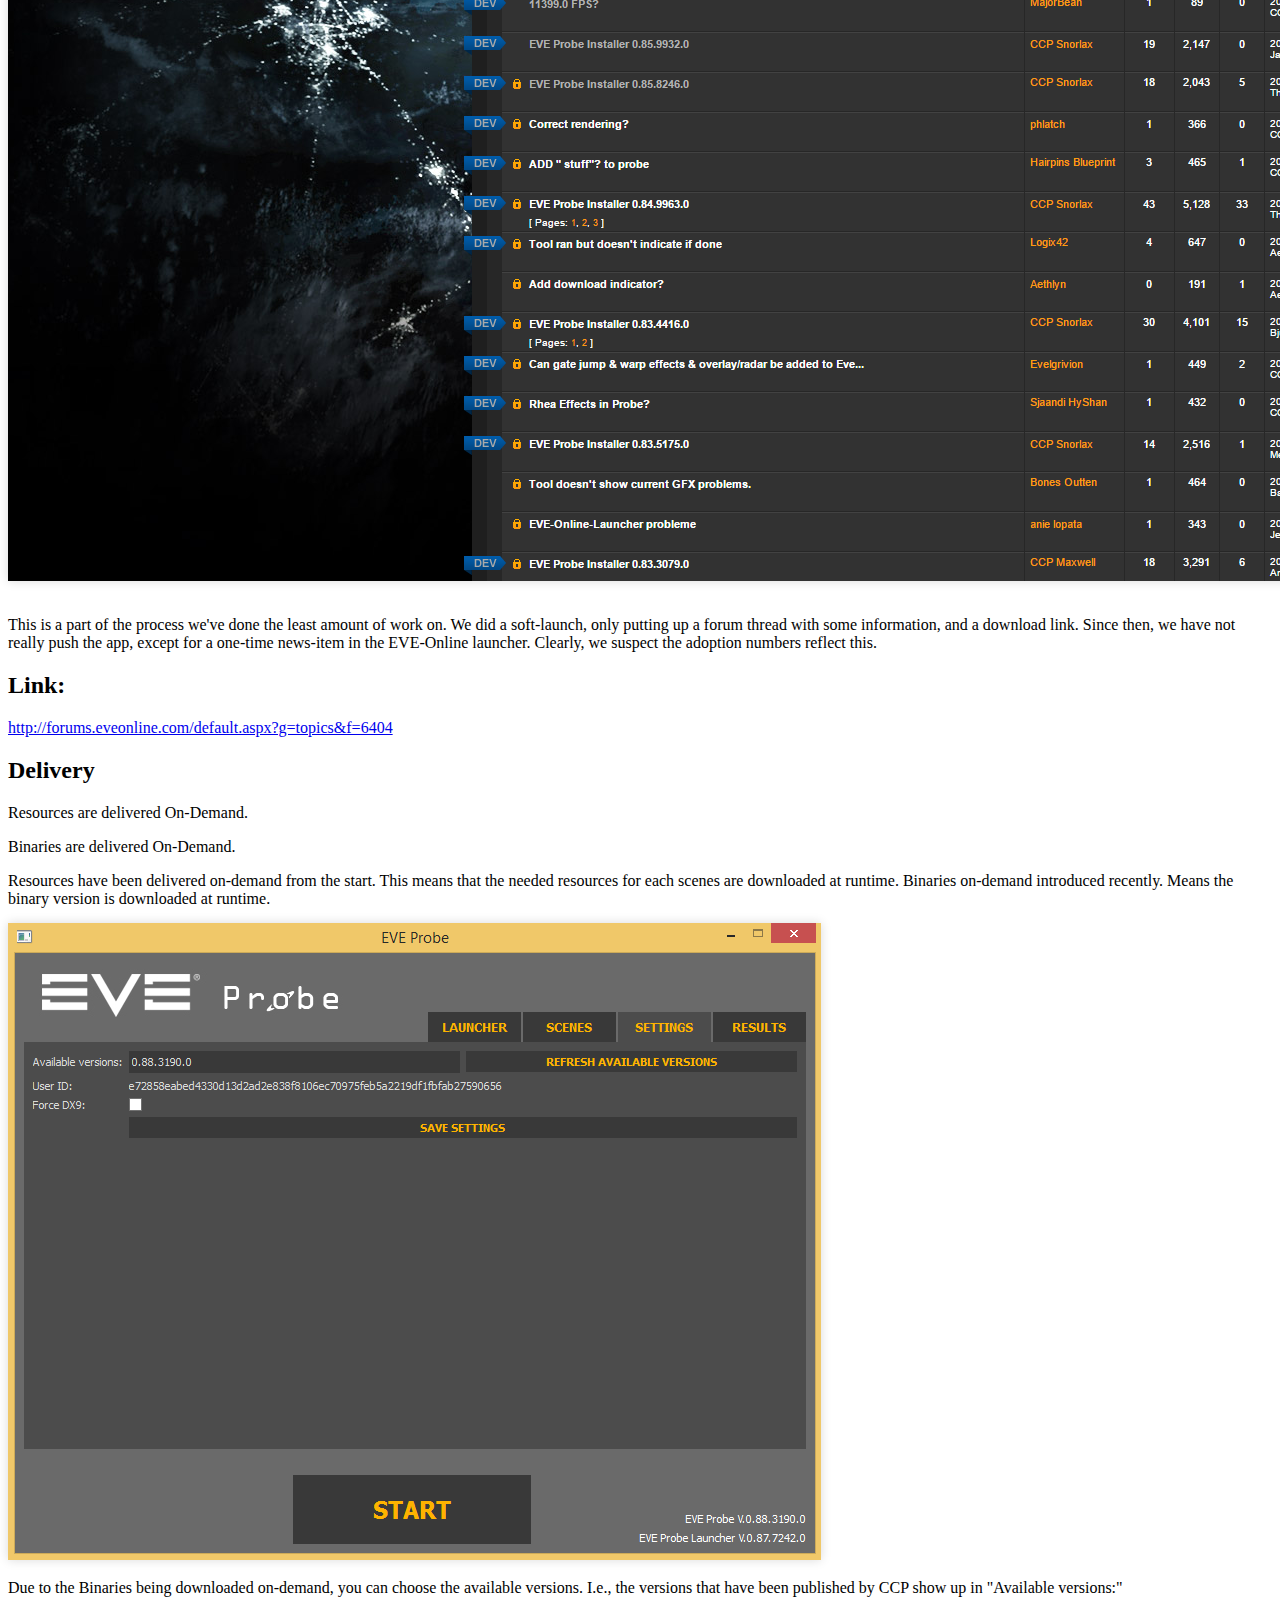
==== commit 11833d0f: "Moved the adoption slide back.  Changed the index.html file to be a copy of eveprobe_light_theme.htm" ====
--- a/index.html
+++ b/index.html
@@ -15,8 +15,8 @@
 		<meta name="viewport" content="width=device-width, initial-scale=1.0, maximum-scale=1.0, user-scalable=no, minimal-ui">
 
 		<link rel="stylesheet" href="reveal.js/css/reveal.css">
-		<link rel="stylesheet" href="blank.css">
-		<link rel="stylesheet" href="reveal.js/css/theme/black.css" id="theme">
+        <link rel="stylesheet" href="blank.css">
+        <link rel="stylesheet" href="reveal.js/css/theme/white.css" id="theme">
 
 		<!-- Code syntax highlighting -->
 		<link rel="stylesheet" href="reveal.js/lib/css/zenburn.css">
@@ -30,6 +30,16 @@
 			document.getElementsByTagName( 'head' )[0].appendChild( link );
 		</script>
 
+        <style>
+            .reveal section img {
+                margin: 15px 0px;
+                background: rgba(255,255,255,0.12);
+                border: none;
+
+                box-shadow: 0 0 10px rgba(0, 0, 0, 0.15);
+            }
+        </style>
+
 		<!--[if lt IE 9]>
 		<script src="reveal.js/lib/js/html5shiv.js"></script>
 		<![endif]-->
@@ -81,8 +91,8 @@
                     </aside>
                 </section>
 
-				<section data-background="#000000">
-						<img src="pics/ccp_onblack.jpg" width="50%" height="50%"/>
+				<section>
+						<img src="pics/ccp-stor.jpg" width="50%" height="50%" style="border:0; box-shadow: none"/>
 
 					<aside class="notes">
 						A few words about CCP.
@@ -95,8 +105,8 @@
 					</aside>
 				</section>
 
-				<section data-background="#ffffff">
-					<img src="pics/EVE_logo_plain_lrg.jpg">
+				<section>
+					<img src="pics/EVE_logo_plain_lrg.jpg" style="border:0; box-shadow: none">
 					<aside class="notes">
                         <ul>
                             <li>Massively multiplayer online game (MMOG)</li>
@@ -129,14 +139,14 @@
 				
 				<section>
 					<h3>Has anyone experienced this?</h3>
-					<img src="pics/display_driver_crash.png"/>
+					<img src="pics/display_driver_crash_2.png" style="border:0" />
 				    <aside  class="notes">
 						<p>Anyone seen this?</p>
 				    </aside>
 				</section>
 
 				<section>
-                    <img src="pics/Blue_Screen_of_Death.png"/>
+                    <img src="pics/Blue_Screen_of_Death.png" style="border:0"/>
 				    <aside  class="notes">
 						<p>How about this?</p>
 						<p>We do get reports about these sort of errors from time to time.</p>
@@ -152,7 +162,7 @@
 
 
                 <section>
-                    <h2>Why is reproduction of issues hard?</h2>
+                    <h2>Why is reproduction hard?</h2>
 
                     <aside  class="notes">
                         Some issues may not be deterministic, i.e., may not be 100%
@@ -264,7 +274,7 @@
 
                 <section>
                     <h2>Data Pipeline</h2>
-                    <img src="pics/DataCollection.png"/>
+                    <img src="pics/DataCollection.png" style="border:0; box-shadow: none"/>
                     <aside  class="notes">
                         <ul>
                             <li>EVE Probe sends data to a server on an AWS EC2 instance</li>
@@ -317,20 +327,12 @@
                     <aside  class="notes">
                         <p>
                             Voila!
-                        </p>
-                    </aside>
-                </section>
-
-                <section>
-                    <h2>
-                        EVEProbe Dashboard
-                    </h2>
-                    <ul>
-                        <li>Python Flask application</li>
-                        <li>Javascript visualization</li>
-                        <li>Map/Reduce queries Mongodb</li>
-                    </ul>
-                    <aside  class="notes">
+                        <ul>
+                            <li>Python Flask application</li>
+                            <li>Javascript visualization</li>
+                            <li>Map/Reduce queries Mongodb</li>
+                        </ul>
+                        </p>
                     </aside>
                 </section>
 
@@ -405,7 +407,7 @@
 
                 <section>
                     <h2>Link:</h2>
-                    <a href="https://forums.eveonline.com/default.aspx?g=topics&f=6404">EVE Probe Forums</a>
+                    <a href="https://forums.eveonline.com/default.aspx?g=topics&f=6404">http://forums.eveonline.com/default.aspx?g=topics&f=6404</a>
                     <aside  class="notes">
                     </aside>
                 </section>
@@ -443,27 +445,6 @@
                     </aside>
                 </section>
 
-                <!-- TODO: Remove this one? And simply chat about it?-->
-                <!--<section>-->
-                    <!--<h2>Download-on-Demand</h2>-->
-                    <!--<p>-->
-                        <!--Now implemented for EVE Online-->
-                    <!--</p>-->
-                    <!--<p>-->
-                        <!--One of the biggest changes in the delivery of the game-->
-                    <!--</p>-->
-                    <!--<p>-->
-                        <!--Currently investigating binary delivery for EVE Online-->
-                    <!--</p>-->
-                    <!--<aside  class="notes">-->
-                        <!--<p>-->
-                            <!--The EVE Online install used to be more the 7Gigs. The install-->
-                            <!--is now a couple of hundred Megs.-->
-                            <!--You can always choose to download everything.-->
-                        <!--</p>-->
-                    <!--</aside>-->
-                <!--</section>-->
-
                 <section>
                     <h2>Developer Tool</h2>
                     <ul>
@@ -488,13 +469,6 @@
                     </aside>
                 </section>
 
-                <section>
-                    <h2>Adoption</h2>
-                    <img src="pics/EVEProbeReportsPerDay.PNG" height="75%" width="75%"/>
-                    <aside  class="notes">
-                        Total test-runs below 10K.
-                    </aside>
-                </section>
 
                 <section>
                     <h2>Success?</h2>
@@ -504,6 +478,17 @@
                         <li>Big potential for benchmarking use</li>
                     </ul>
                     <aside  class="notes">
+                        <p>
+                            Also used the tool to prove the DoD concept.
+                        </p>
+                    </aside>
+                </section>
+
+                <section>
+                    <h2>Adoption</h2>
+                    <img src="pics/EVEProbeReportsPerDay.PNG" height="75%" width="75%"/>
+                    <aside  class="notes">
+                        Total test-runs below 10K.
                     </aside>
                 </section>
 
@@ -555,7 +540,6 @@
 				]
 			});
 
-
 		</script>
 
 	</body>
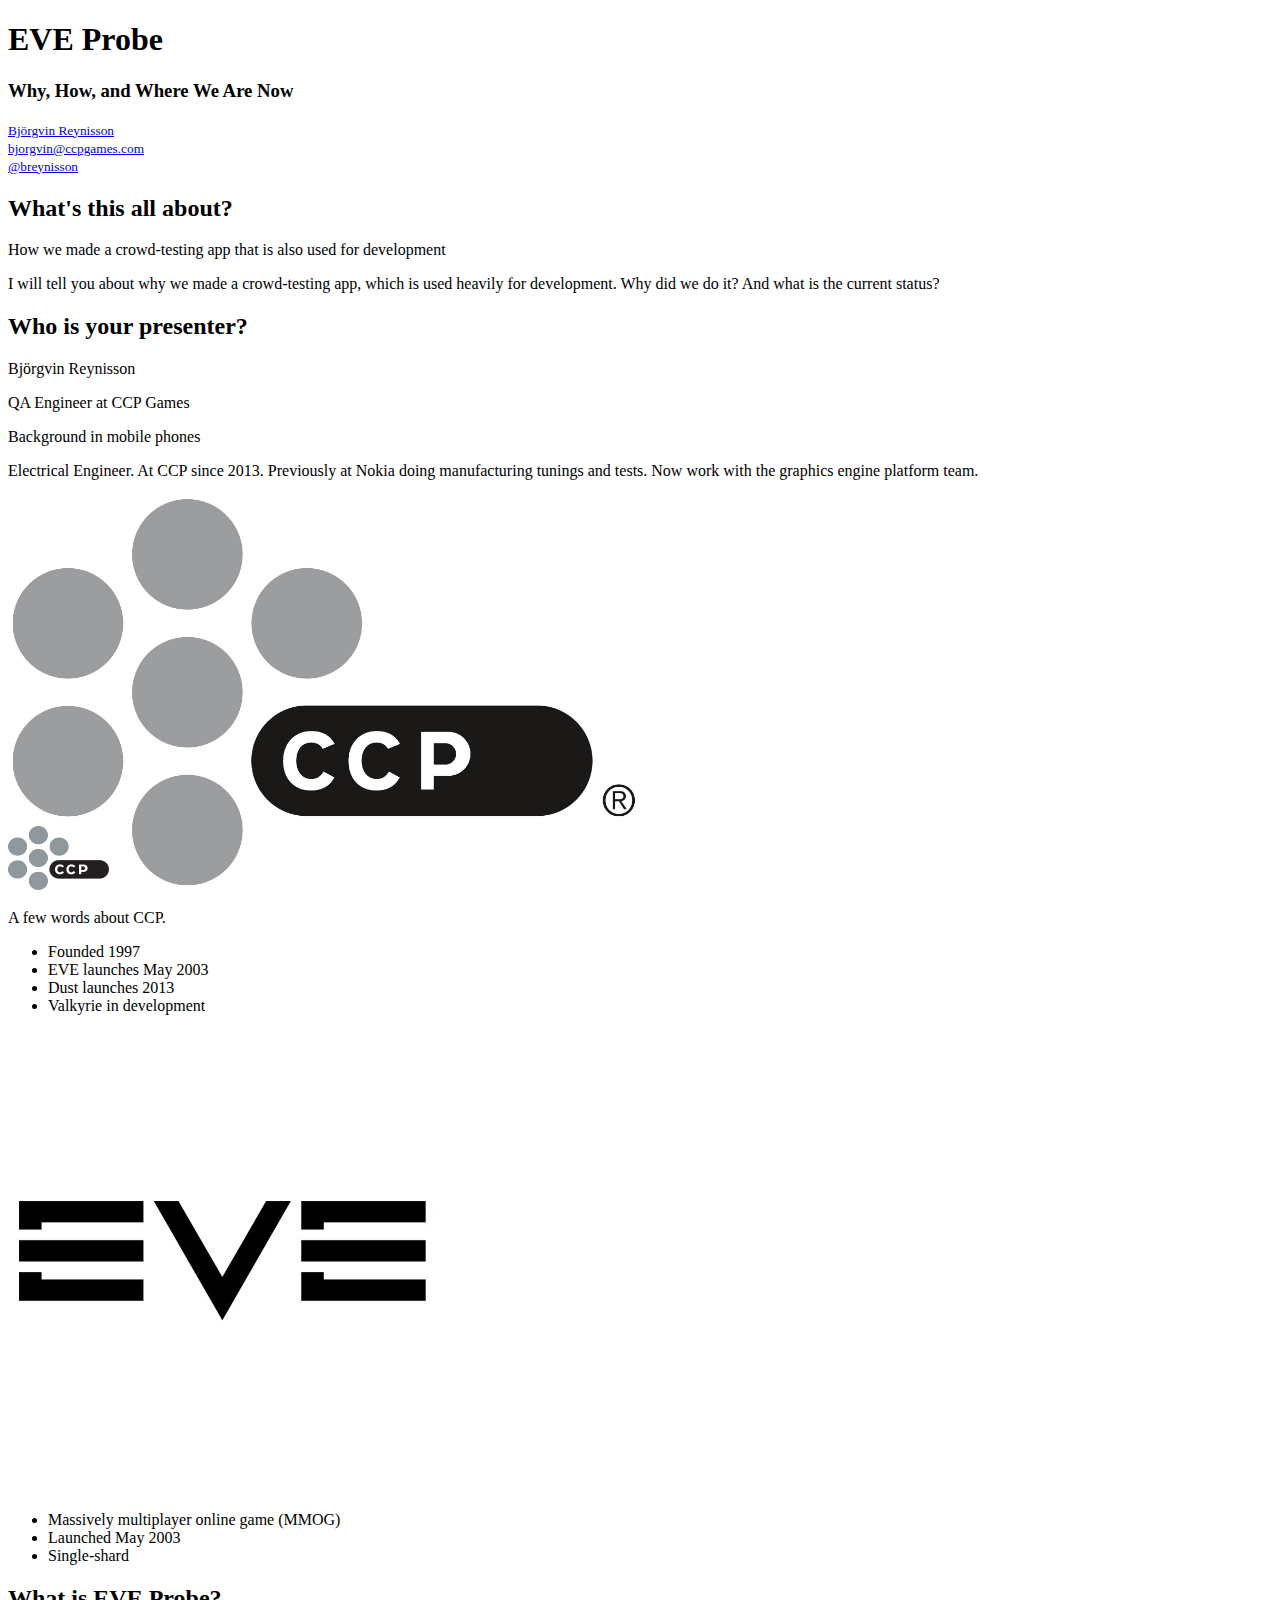
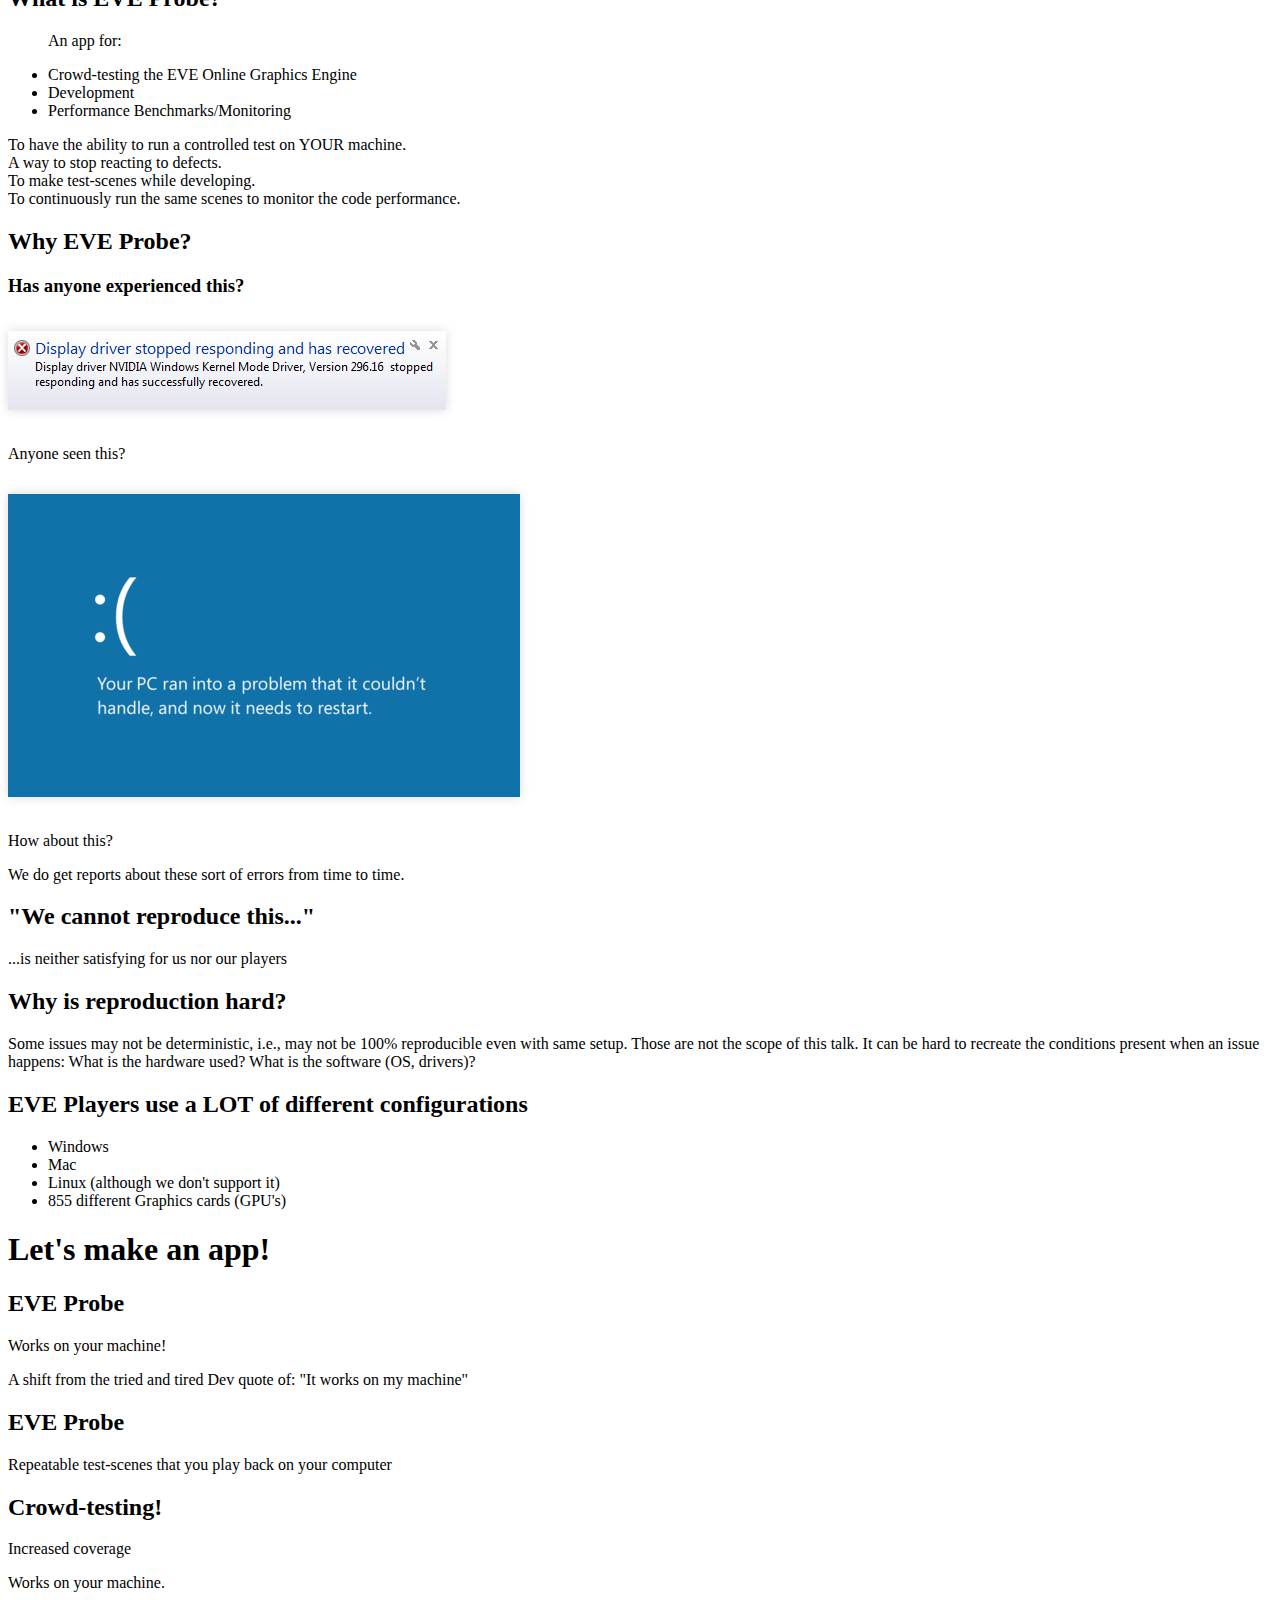
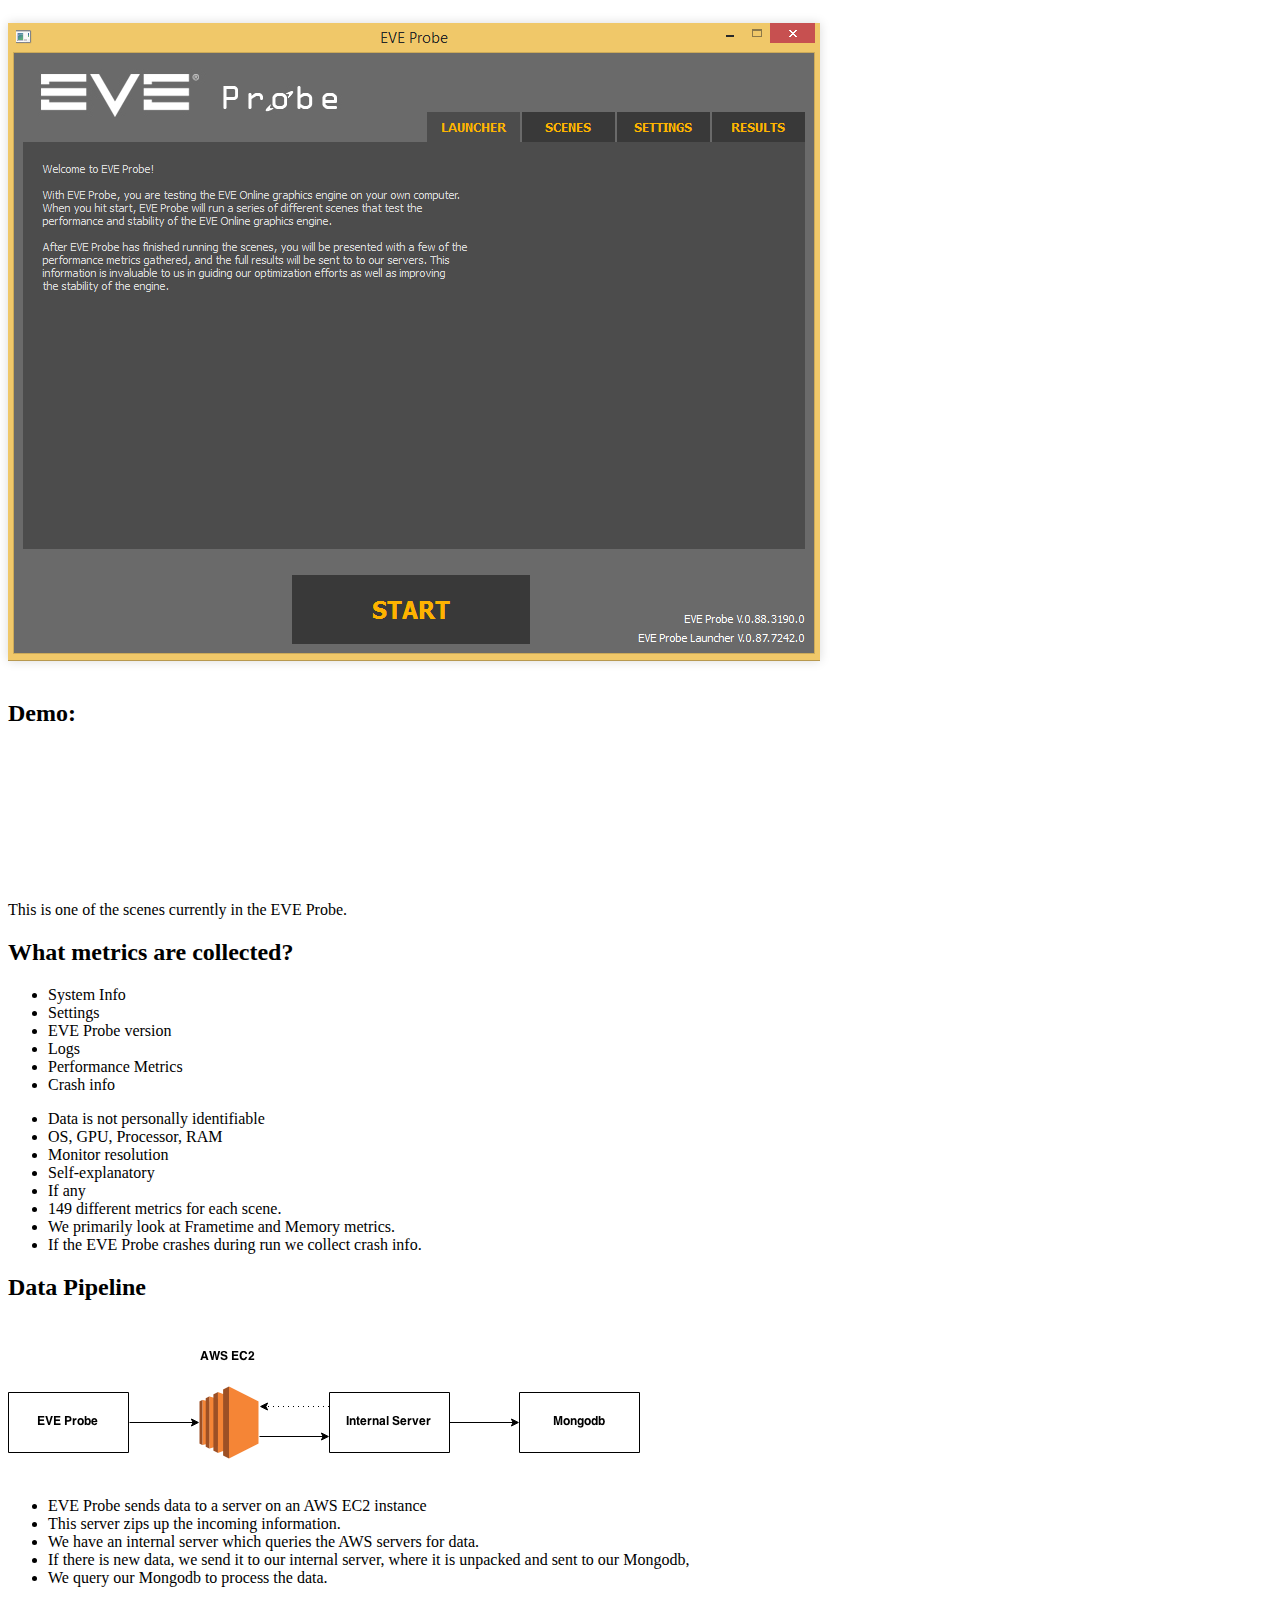
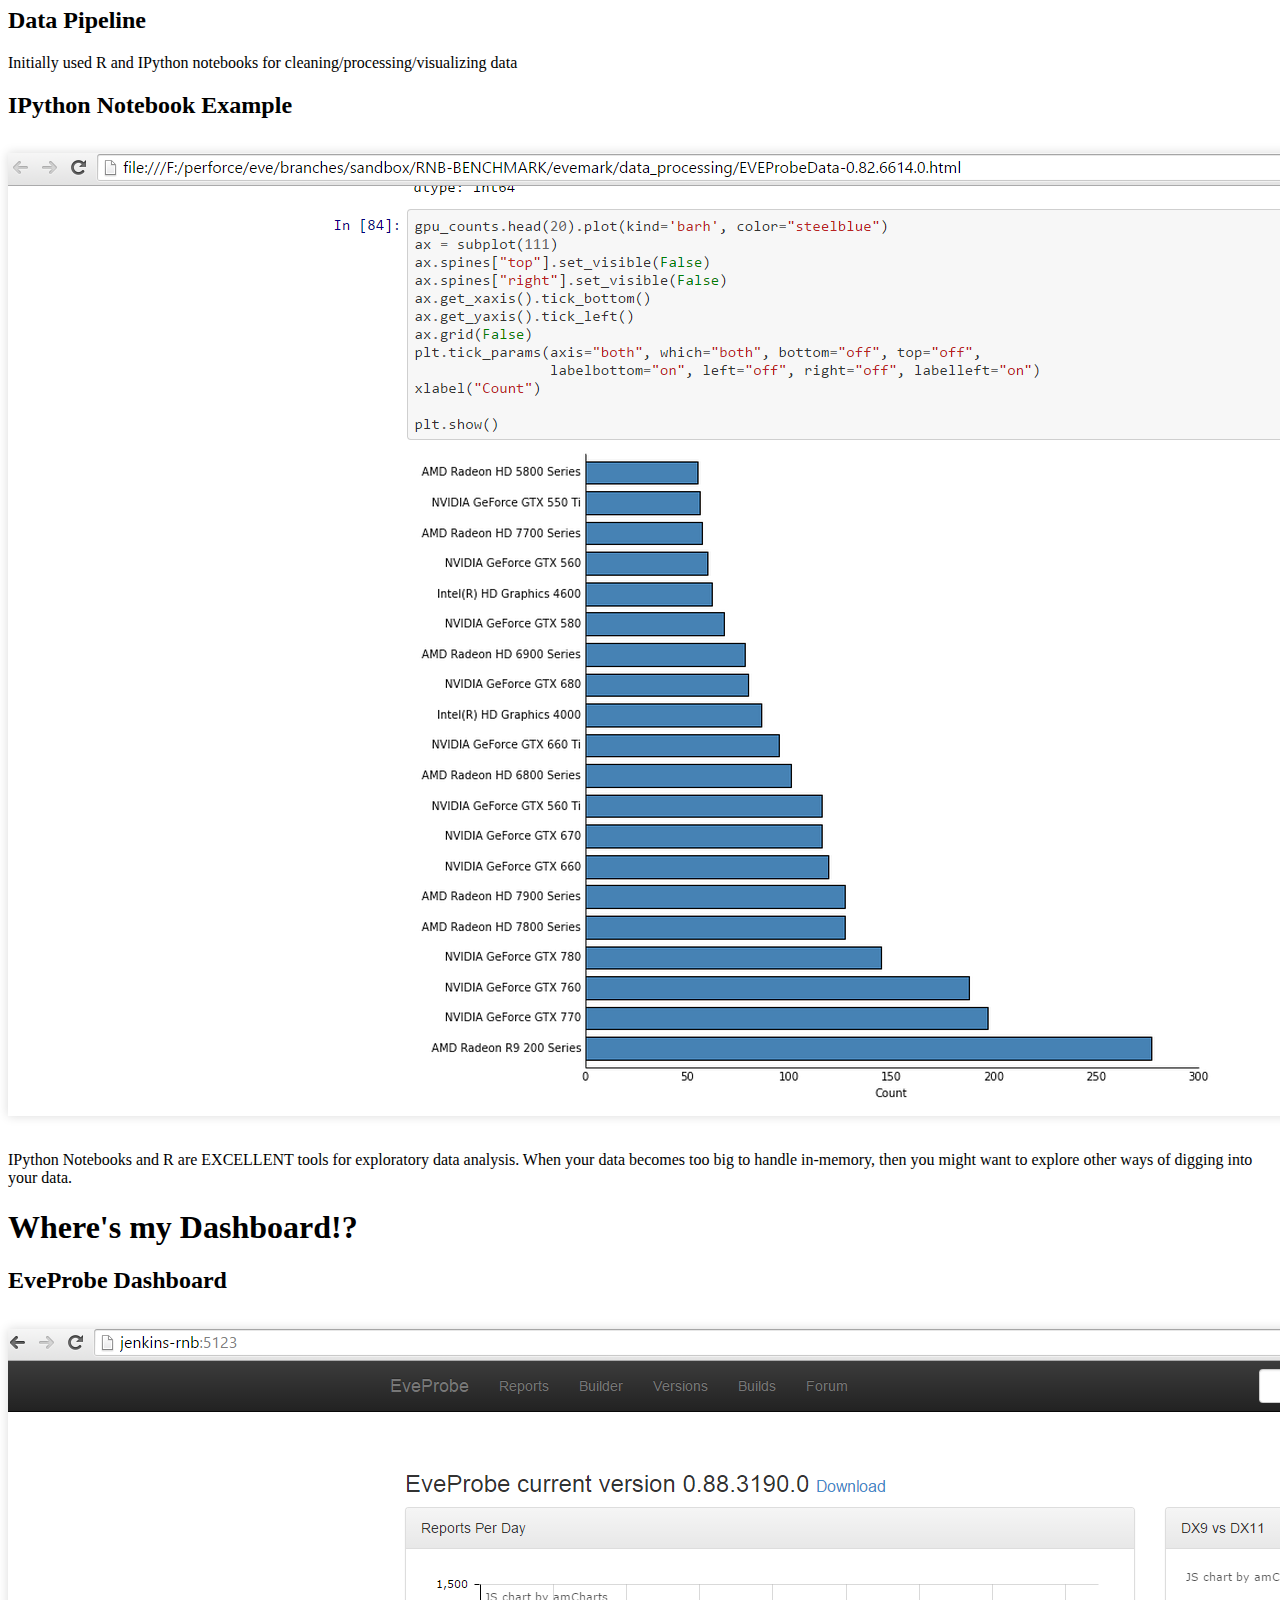
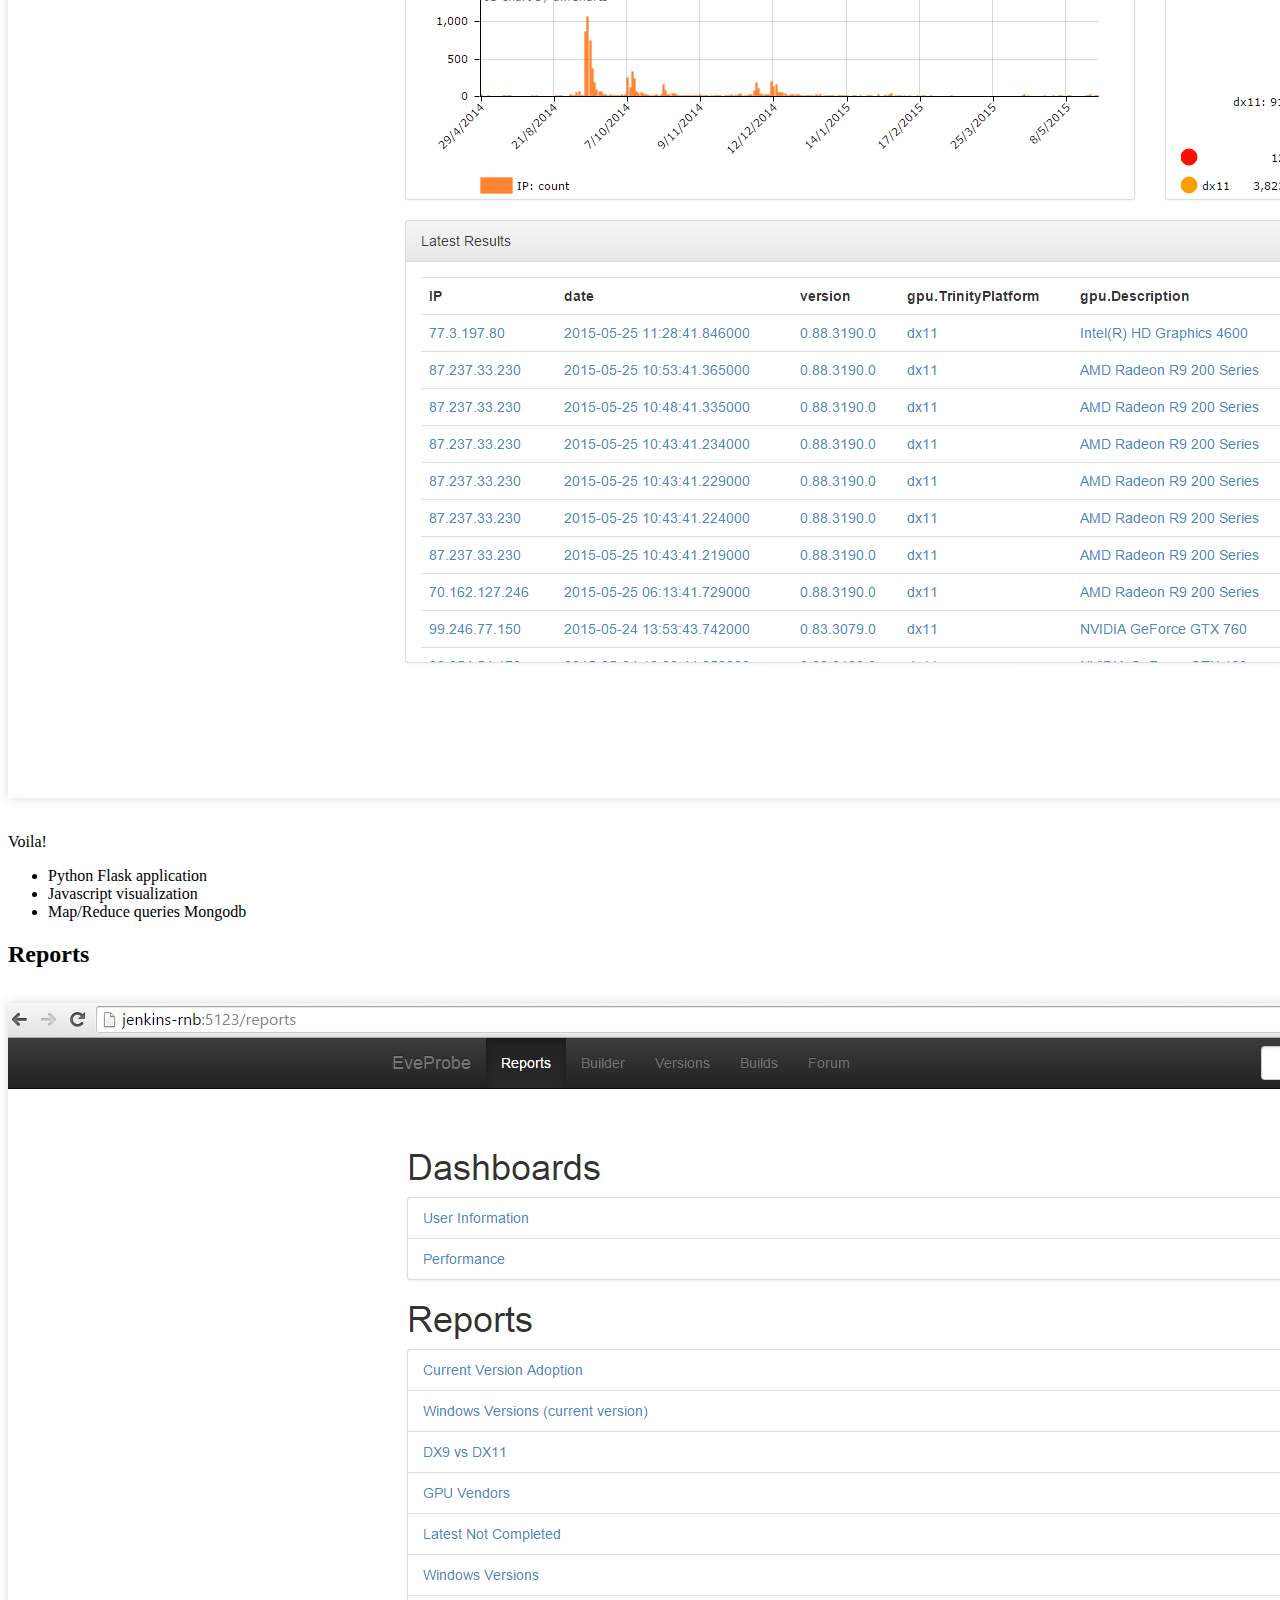
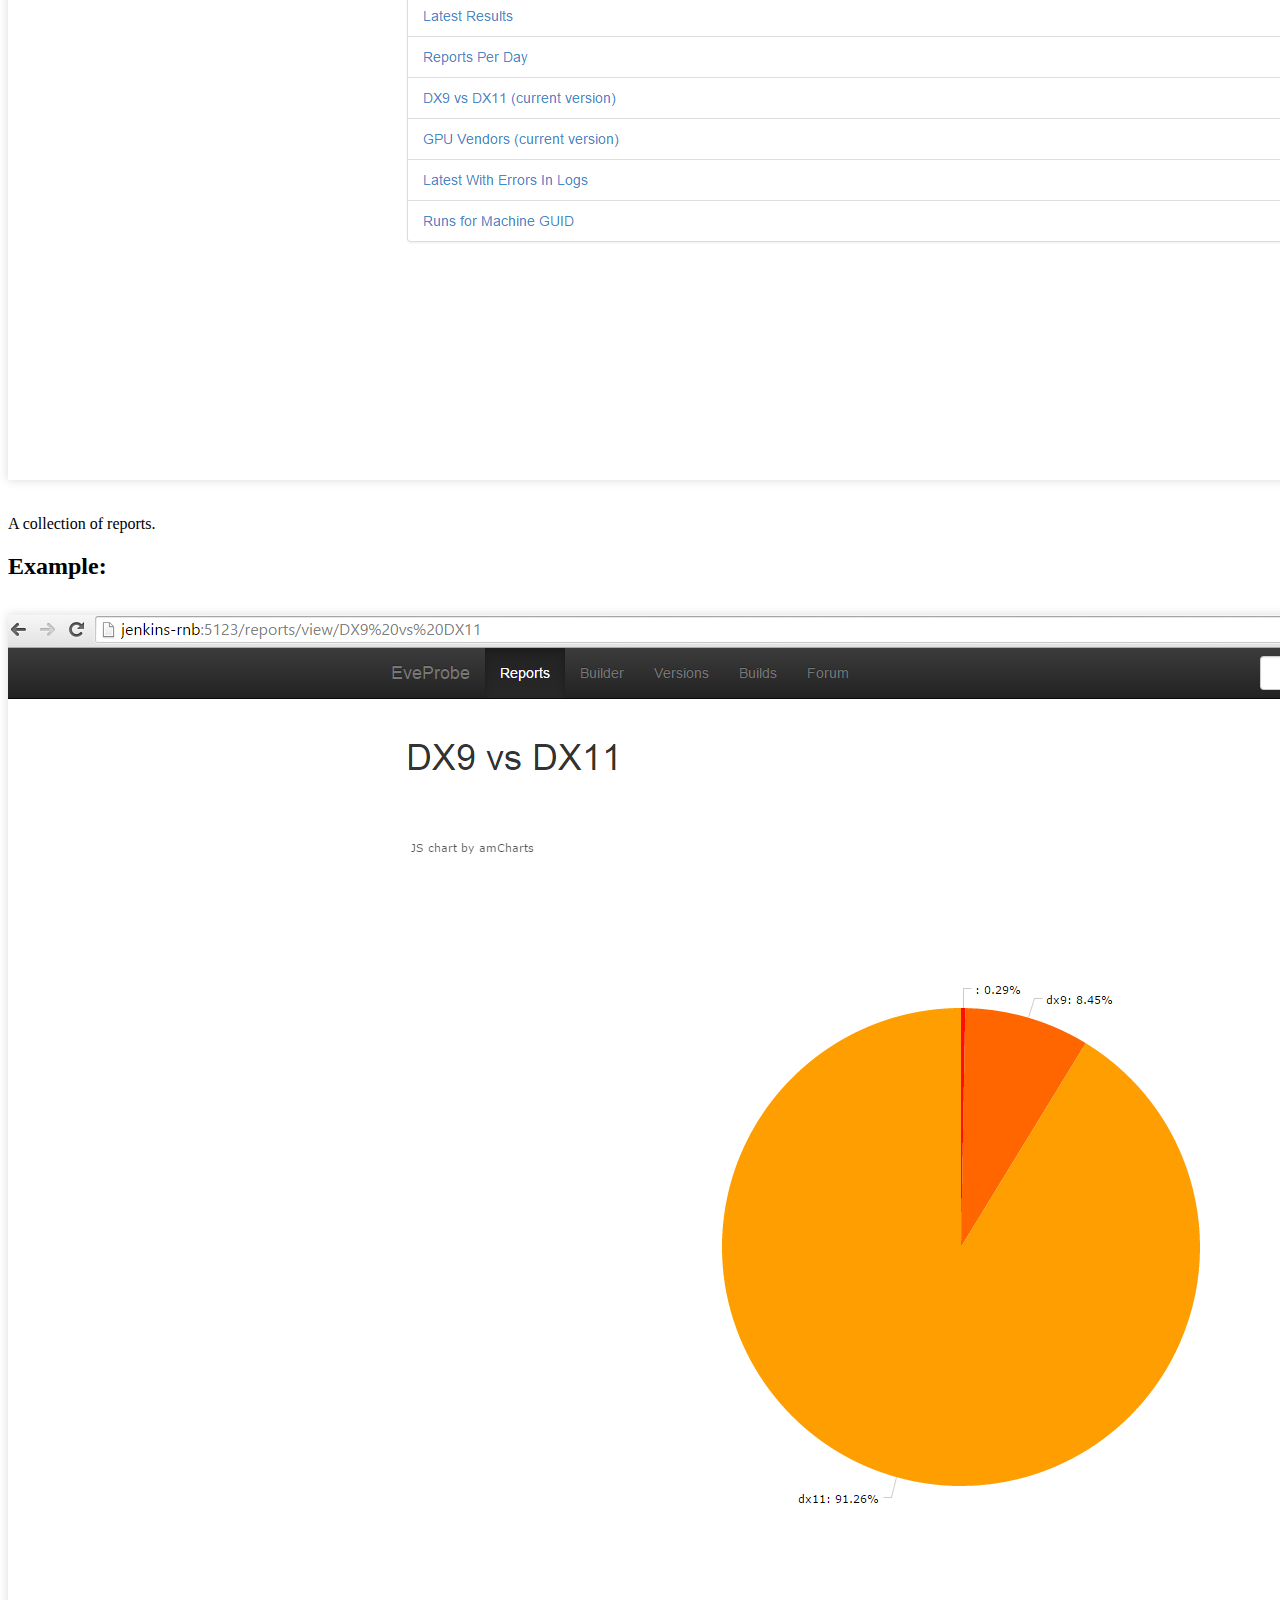
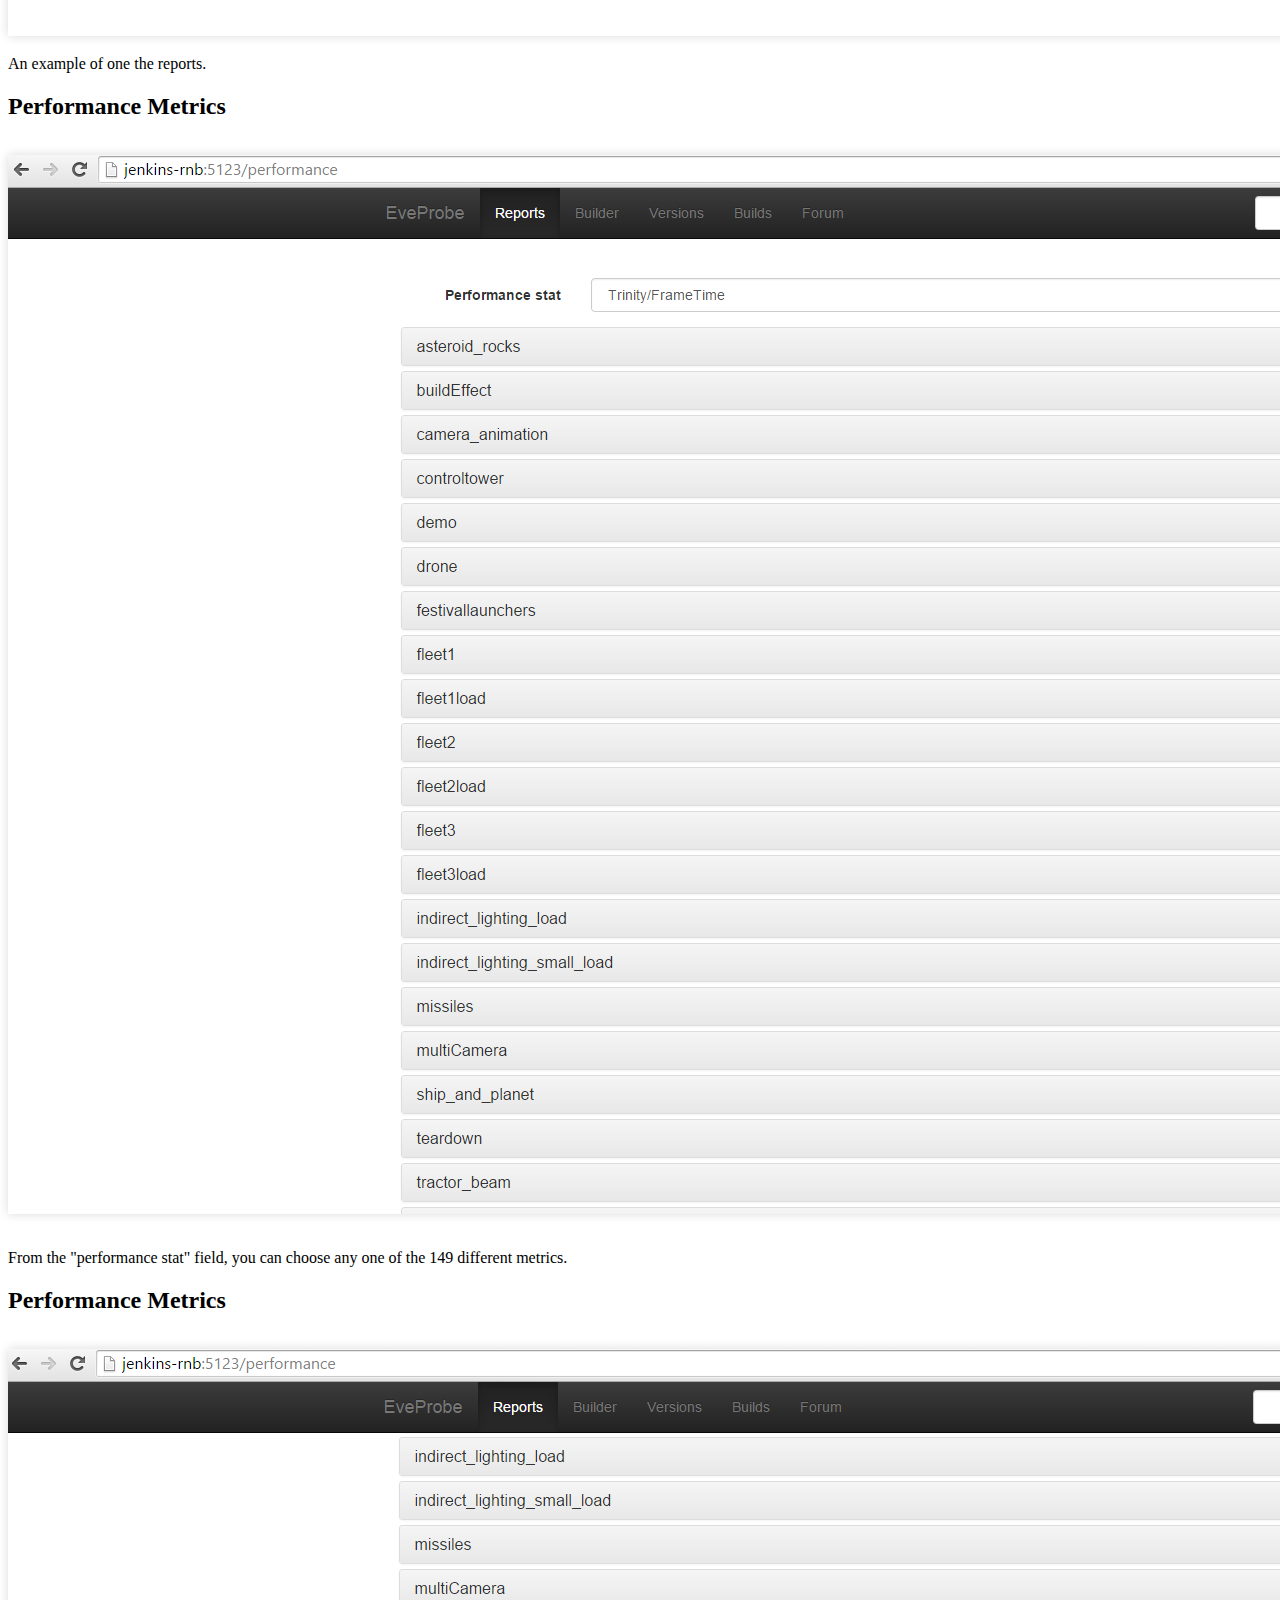
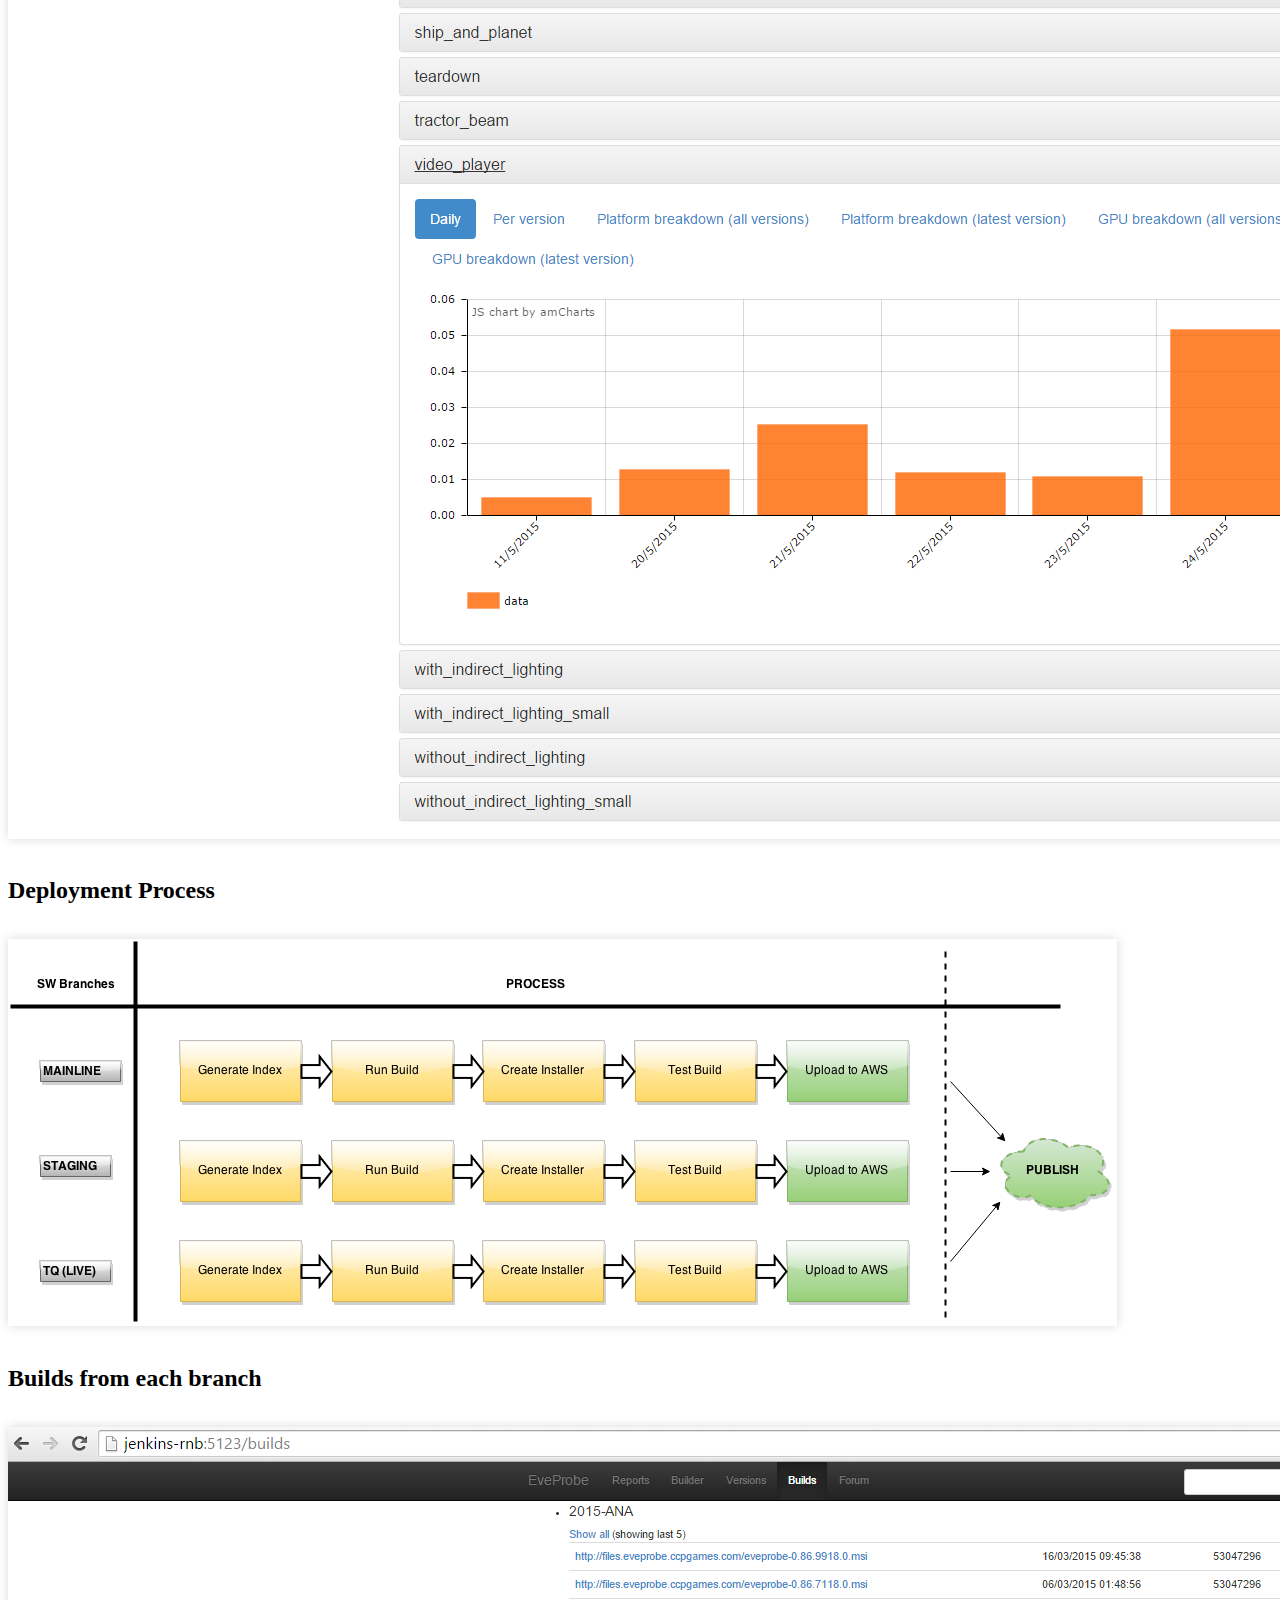
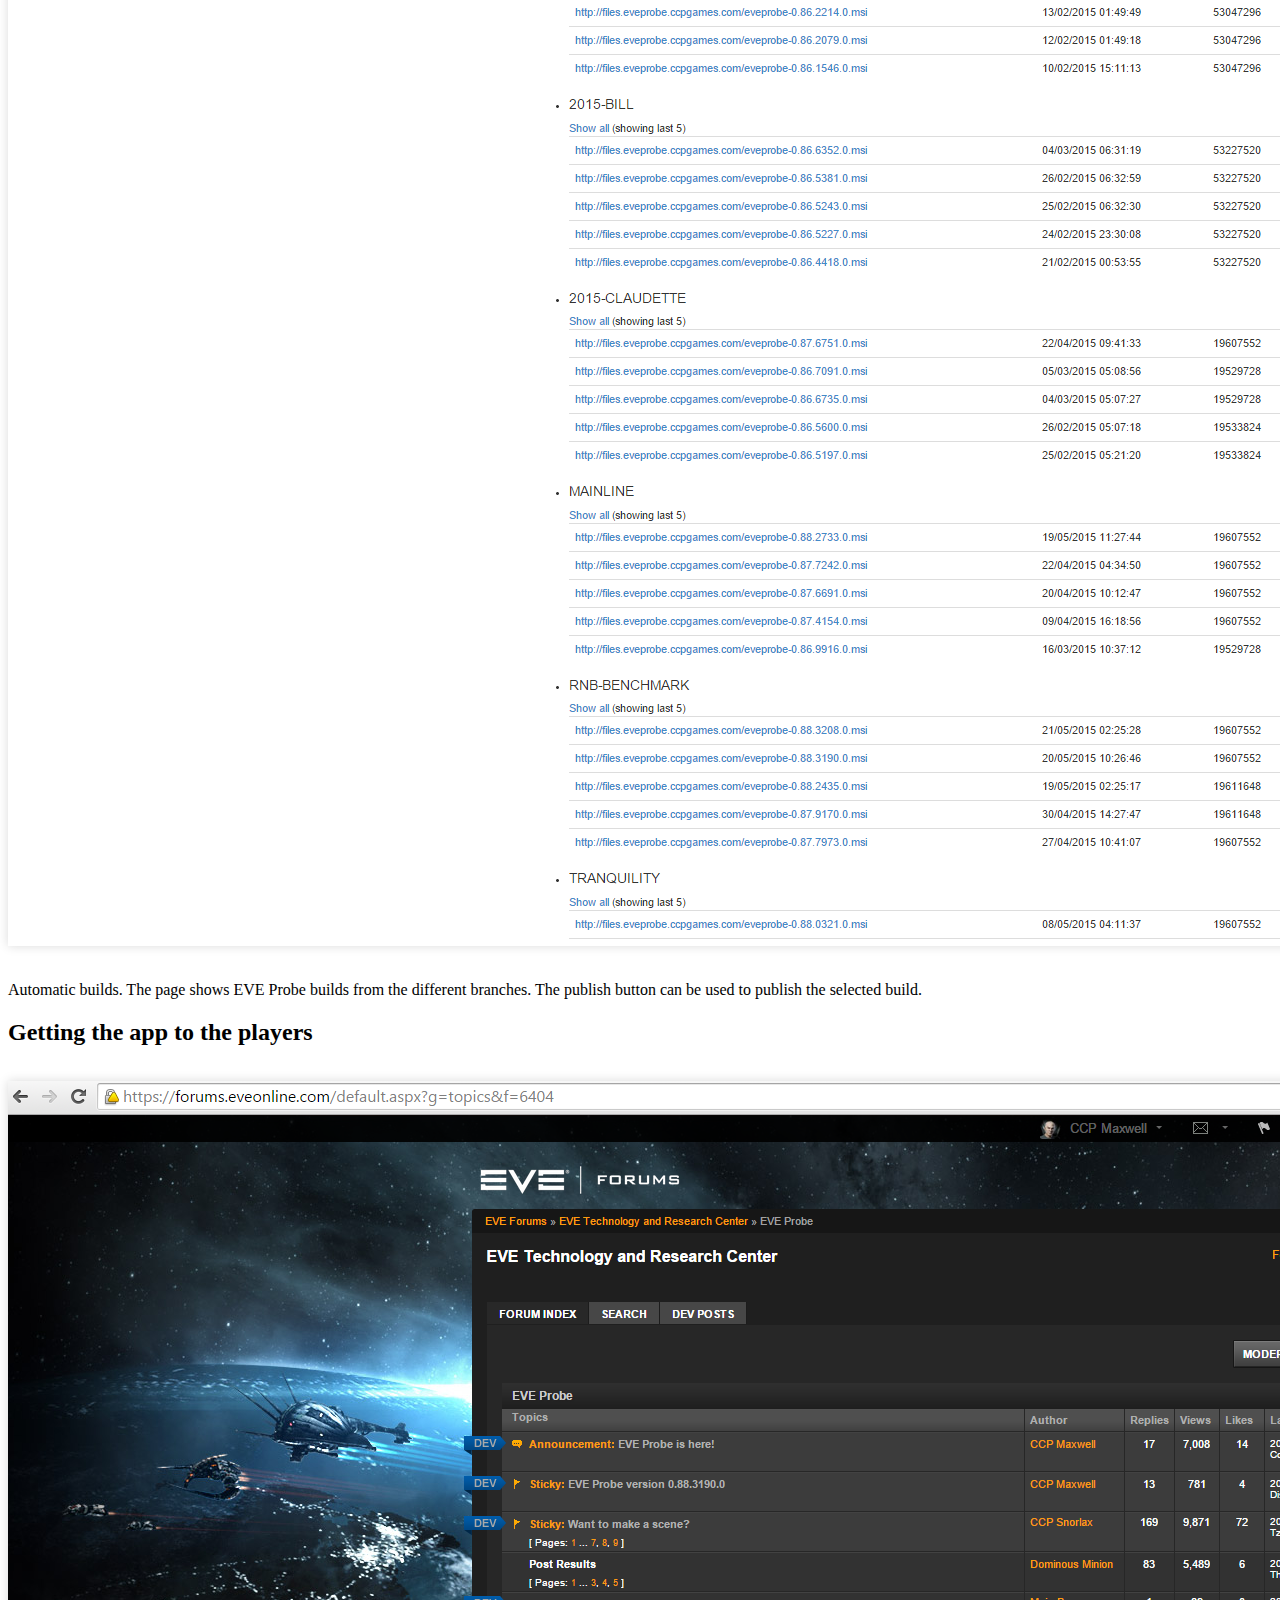
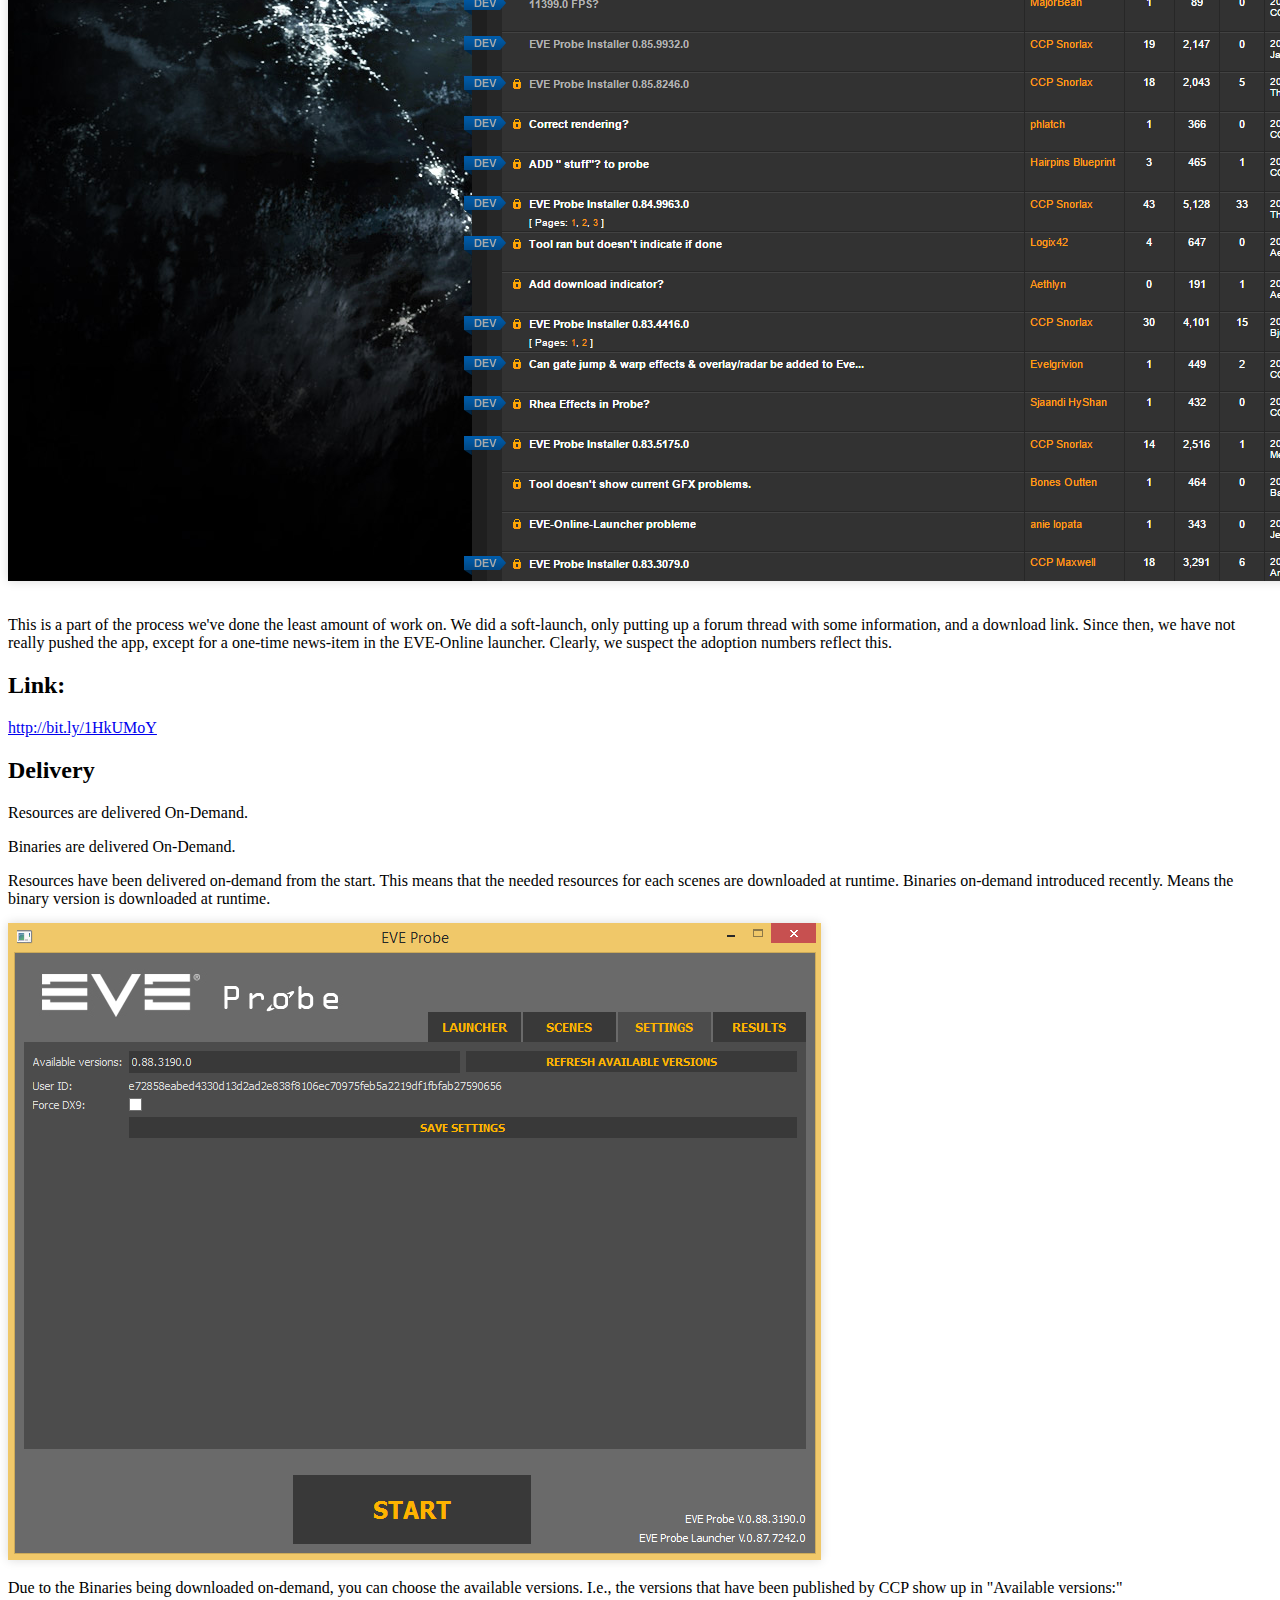
==== commit bd489eb6: "Small corrections." ====
--- a/index.html
+++ b/index.html
@@ -87,7 +87,7 @@
                     <aside  class="notes">
                         Electrical Engineer.
                         At CCP since 2013. Previously at Nokia doing manufacturing
-                        tunings and tests.
+                        tunings and tests. Now work with the graphics engine platform team.
                     </aside>
                 </section>
 
@@ -97,10 +97,10 @@
 					<aside class="notes">
 						A few words about CCP.
 						<ul>
-							<li>Founded 1997?</li>
+							<li>Founded 1997</li>
 							<li>EVE launches May 2003</li>
 							<li>Dust launches 2013</li>
-							<li>Valkyrie  in development</li>
+							<li>Valkyrie in development</li>
 						</ul>
 					</aside>
 				</section>
@@ -112,8 +112,6 @@
                             <li>Massively multiplayer online game (MMOG)</li>
                             <li>Launched May 2003</li>
                             <li>Single-shard</li>
-                            <!-- TODO: Can I put subscriber numbers here?-->
-                            <li>Subscriber numbers?</li>
                         </ul>
 					</aside>
 				</section>
@@ -128,6 +126,7 @@
 					</ul>
 					<aside class="notes">
                         <li>To have the ability to run a controlled test on YOUR machine.</li>
+                        <li>A way to stop reacting to defects.</li>
                         <li>To make test-scenes while developing.</li>
                         <li>To continuously run the same scenes to monitor the code performance.</li>
 					</aside>
@@ -399,7 +398,7 @@
                     <aside  class="notes">
                         <p>This is a part of the process we've done the least amount of work on.
                         We did a soft-launch, only putting up a forum thread with some information,
-                        and a download link.  Since then, we have not really push the app, except for
+                        and a download link.  Since then, we have not really pushed the app, except for
                         a one-time news-item in the EVE-Online launcher.
                         Clearly, we suspect the adoption numbers reflect this.</p>
                     </aside>
@@ -407,7 +406,7 @@
 
                 <section>
                     <h2>Link:</h2>
-                    <a href="https://forums.eveonline.com/default.aspx?g=topics&f=6404">http://forums.eveonline.com/default.aspx?g=topics&f=6404</a>
+                    <a href="http://bit.ly/1HkUMoY">http://bit.ly/1HkUMoY</a>
                     <aside  class="notes">
                     </aside>
                 </section>
